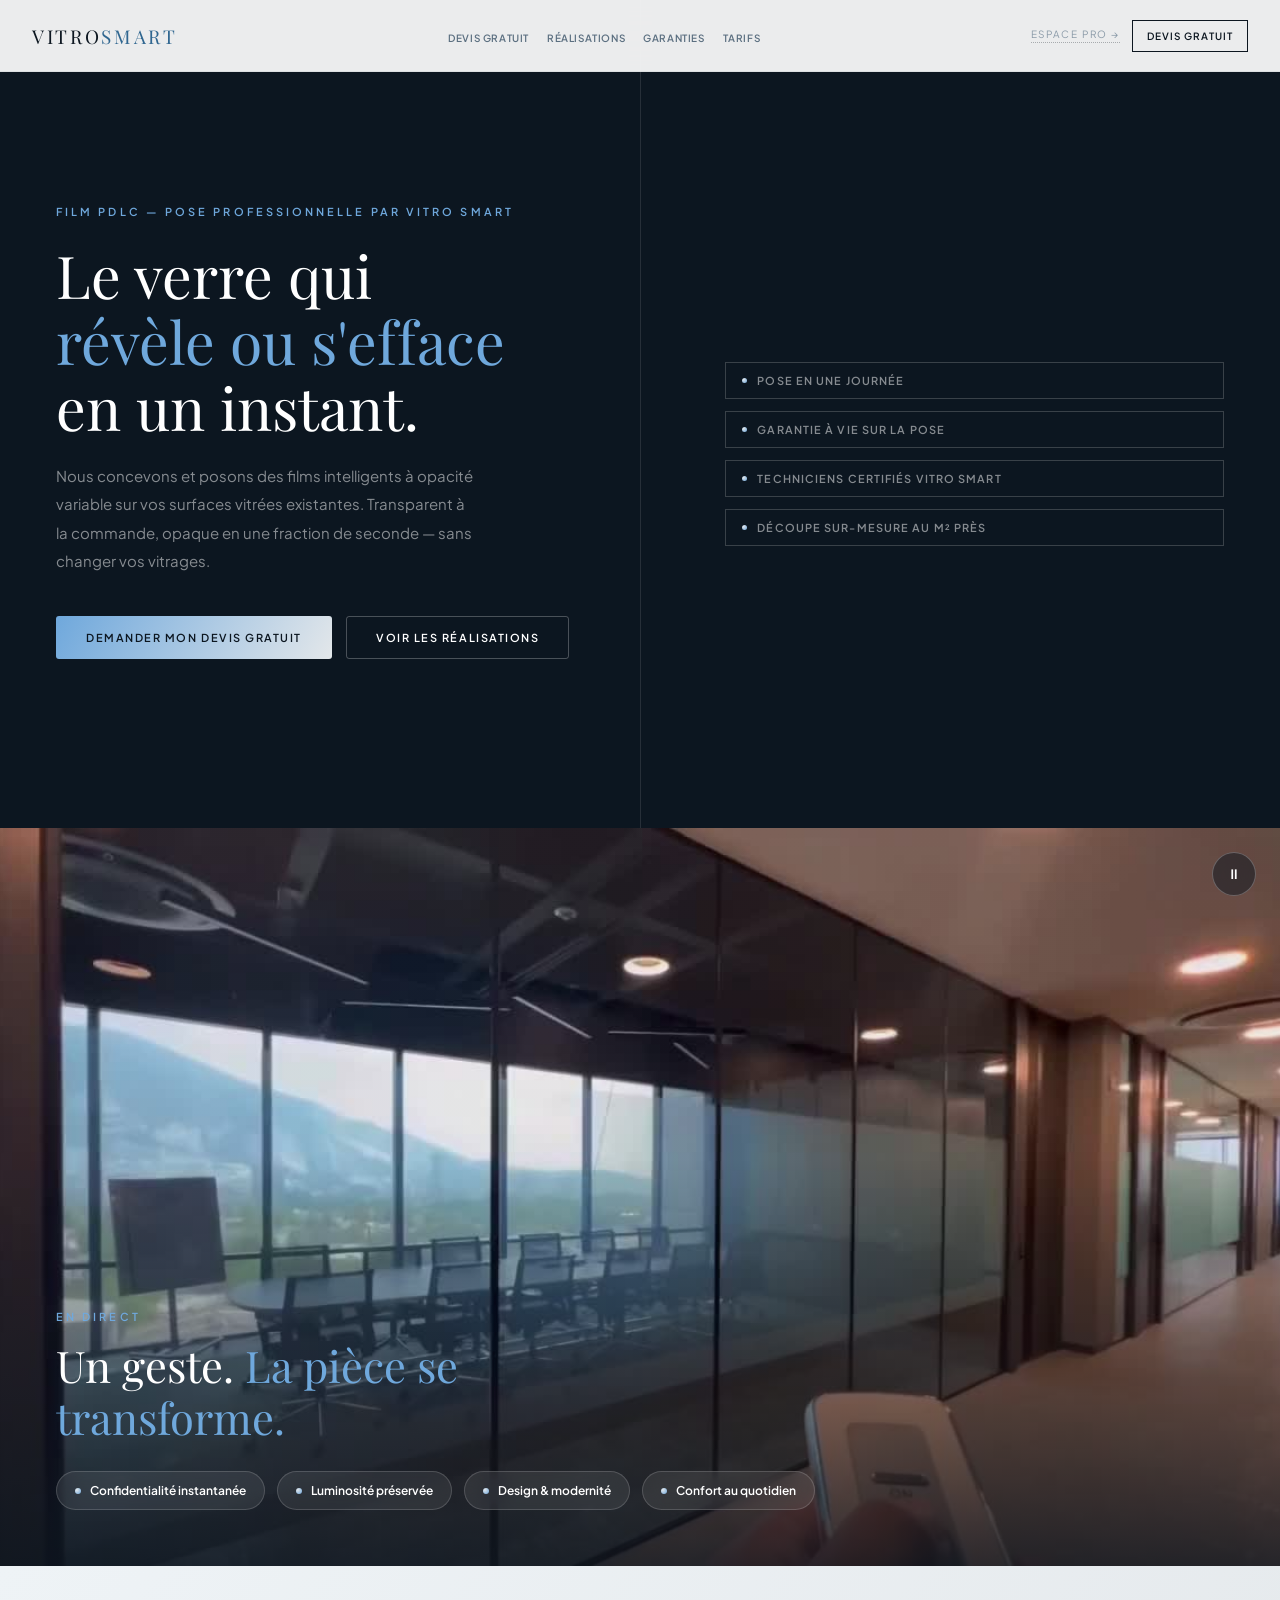
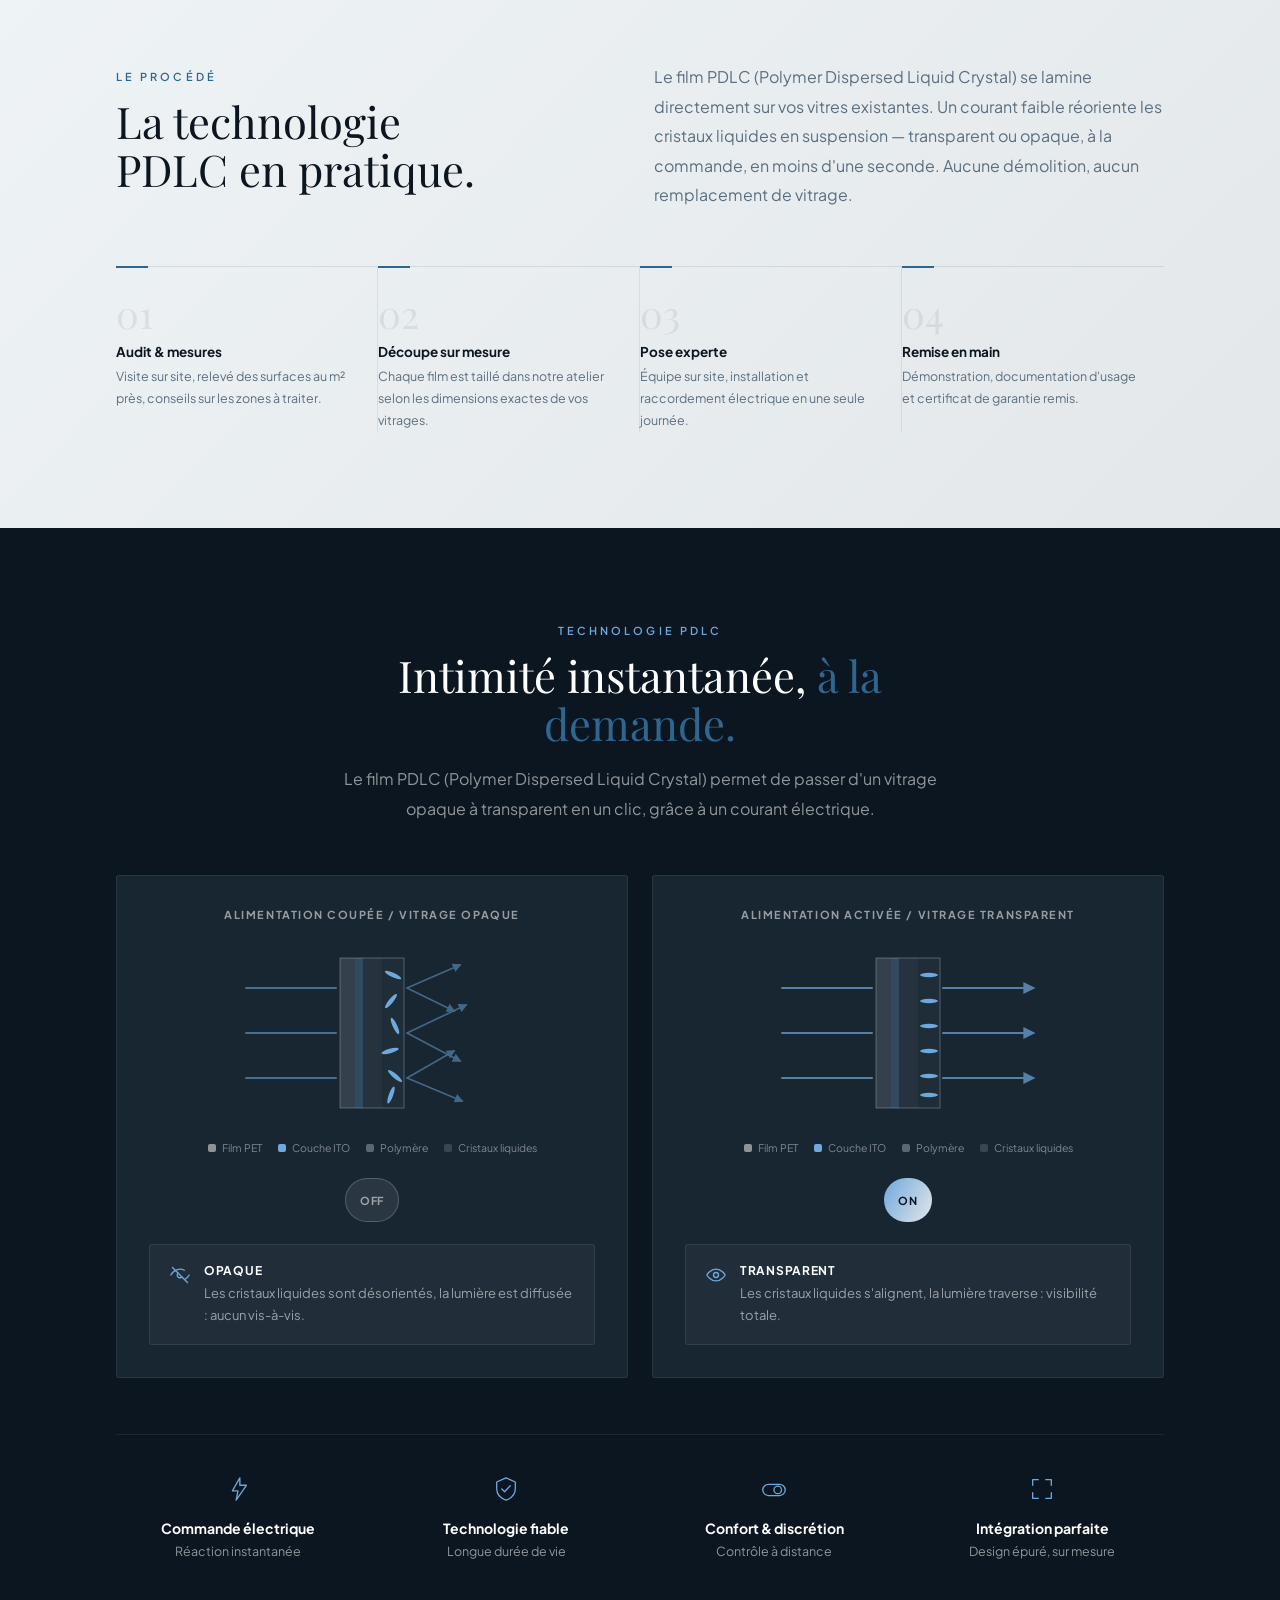
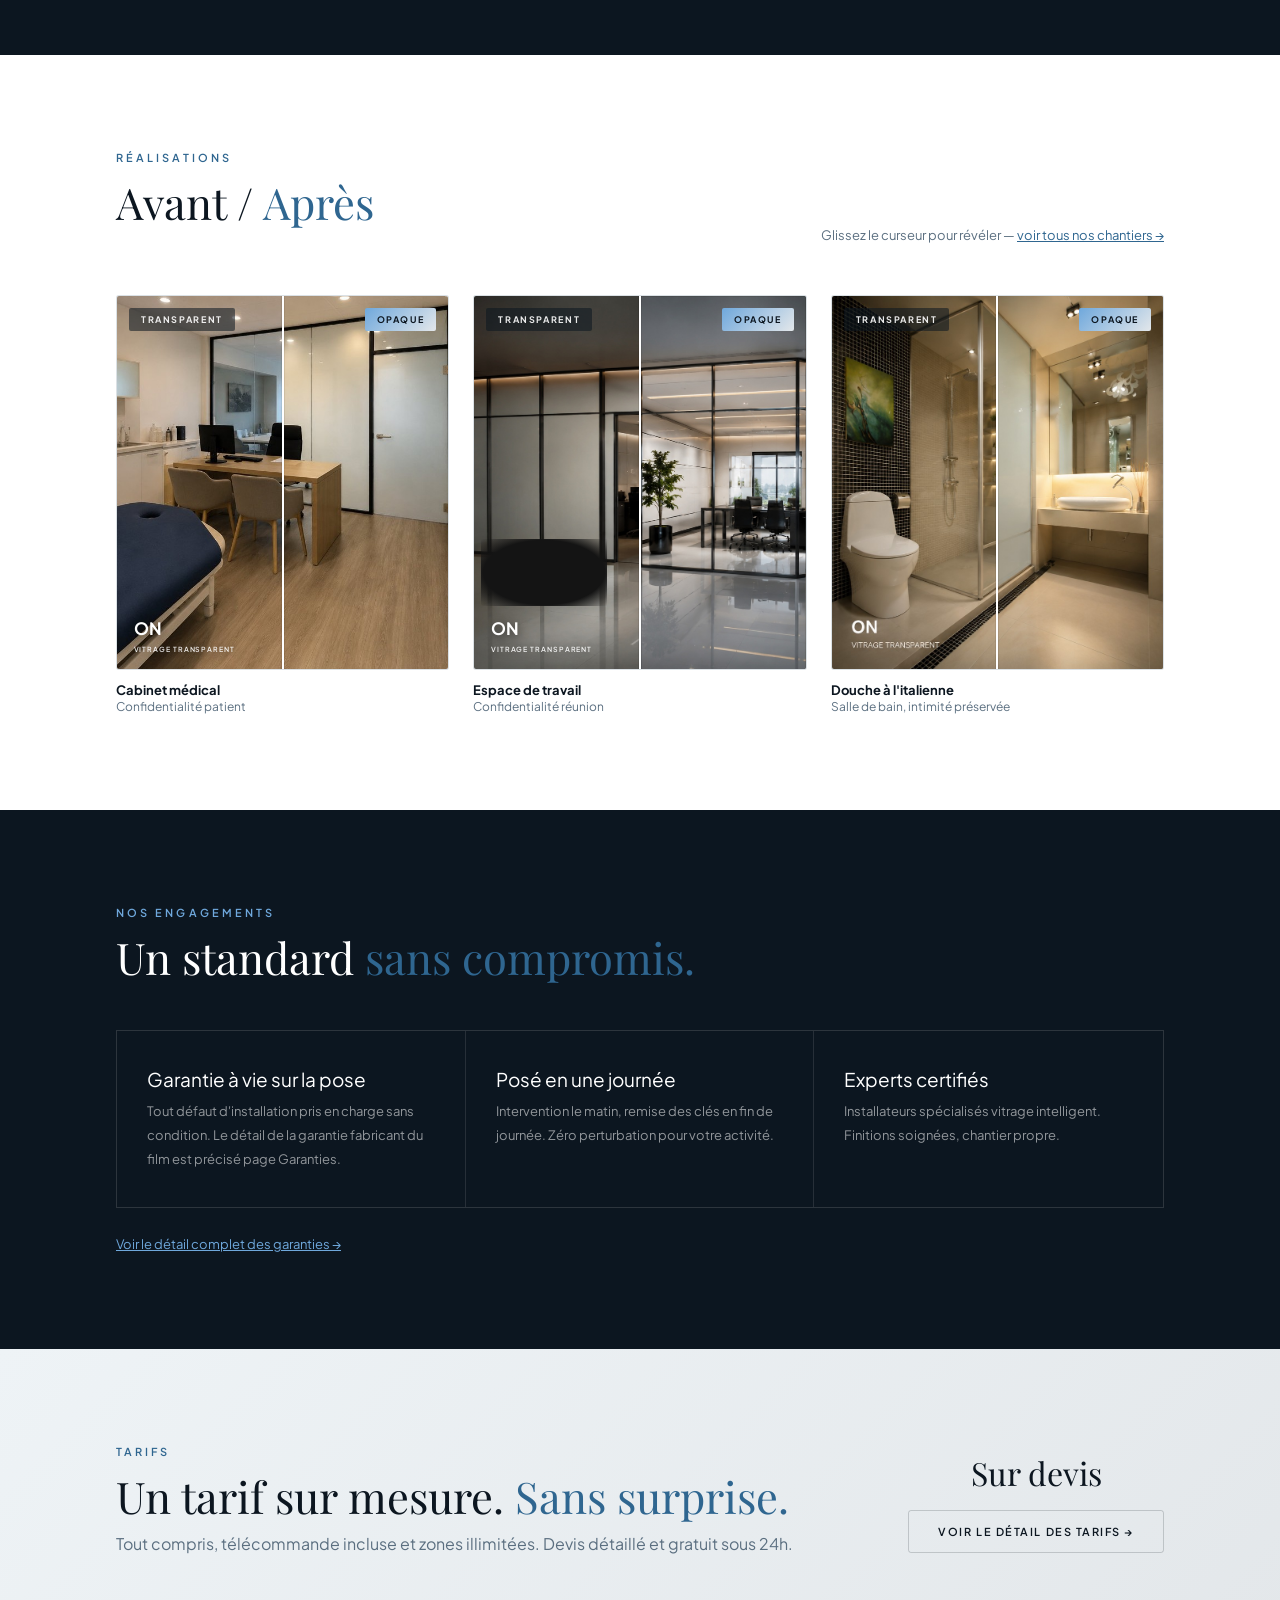
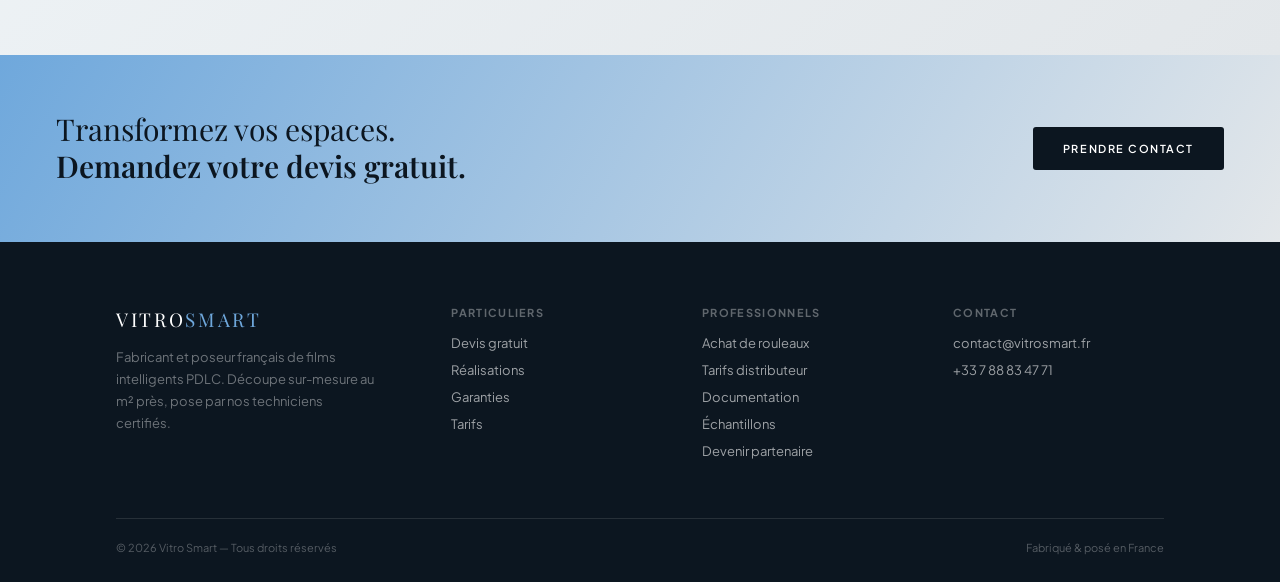
==== particulier/index.html @ 4d6cb4d5 "Masque le label incrusté en double sur Espace de travail (accueil) Restaure le label CSS calibré (.s" ====
<!DOCTYPE html>
<html lang="fr">
<head>
<meta charset="UTF-8">
<meta name="viewport" content="width=device-width, initial-scale=1.0">
<title>Film intelligent PDLC posé chez vous — Devis gratuit | Vitro Smart</title>
<meta name="description" content="Vitro Smart installe des films intelligents PDLC à opacité variable pour particuliers et entreprises. Pose en 1 jour par nos techniciens, garantie à vie. Devis gratuit sous 24h.">
<link rel="canonical" href="https://www.vitrosmart.fr/particulier/">
<link rel="icon" type="image/x-icon" href="/favicon.ico">
<link rel="icon" type="image/png" sizes="32x32" href="/favicon-32x32.png">
<link rel="icon" type="image/png" sizes="16x16" href="/favicon-16x16.png">
<link rel="apple-touch-icon" sizes="180x180" href="/apple-touch-icon.png">
<link rel="icon" type="image/png" sizes="192x192" href="/android-chrome-192x192.png">
<link rel="icon" type="image/png" sizes="512x512" href="/android-chrome-512x512.png">
<link href="https://fonts.googleapis.com/css2?family=Playfair+Display:wght@400;500;600;700&family=Plus+Jakarta+Sans:wght@400;500;600;700&display=swap" rel="stylesheet">
<link rel="stylesheet" href="/assets/css/style.css">
<style>
  .p-hero{min-height:92vh;background:var(--ink);display:grid;grid-template-columns:1.1fr 0.9fr;align-items:center;padding:140px 56px 60px;gap:60px;position:relative;overflow:hidden}
  .p-hero::after{content:'';position:absolute;top:0;bottom:0;left:50%;width:1px;background:rgba(192,192,192,0.15)}
  .p-hero-tag{font-size:11px;letter-spacing:.28em;text-transform:uppercase;color:var(--accent);margin-bottom:24px;display:block;font-weight:600}
  .p-hero h1{font-size:clamp(38px,4.6vw,64px);font-weight:400;line-height:1.12;color:#fff;margin-bottom:22px}
  .p-hero h1 i{font-style:normal;color:var(--accent)}
  .p-hero-p{font-size:15px;color:rgba(255,255,255,0.5);line-height:1.9;max-width:420px;margin-bottom:40px}
  .p-hero-btns{display:flex;gap:14px;align-items:center;flex-wrap:wrap;margin-bottom:44px}
  .p-badges{display:flex;flex-direction:column;gap:12px}
  .p-badge{display:flex;align-items:center;gap:10px;padding:11px 16px;border:1px solid rgba(192,192,192,0.25)}
  .p-badge-dot{width:5px;height:5px;border-radius:50%;background:radial-gradient(circle at 30% 30%,var(--silver-lt),var(--accent))}
  .p-badge span{font-size:11px;letter-spacing:.1em;text-transform:uppercase;color:rgba(255,255,255,0.5);font-weight:600}
  .rea-preview{display:grid;grid-template-columns:repeat(3,1fr);gap:24px}
  .rea-card-link{display:block;text-decoration:none;color:inherit;margin-top:12px;font-size:13px}
  .rea-card-link:hover .n{color:var(--accent2)}
  .rea-card .n{font-weight:700;margin-bottom:2px;transition:color .2s}
  .rea-card .s{color:var(--muted);font-size:12px}
  .g3{display:grid;grid-template-columns:repeat(3,1fr);border:1px solid rgba(192,192,192,0.18)}
  .gcell{padding:36px 30px;border-right:1px solid rgba(192,192,192,0.15)}
  .gcell:last-child{border-right:none}
  .gtit{font-size:19px;color:#fff;margin-bottom:8px}
  .gdesc{font-size:13px;color:rgba(255,255,255,0.4);line-height:1.85}
  .tarif-teaser{display:flex;align-items:center;justify-content:space-between;gap:40px;flex-wrap:wrap}
  .tarif-teaser .amt{font-family:'Playfair Display',Georgia,serif;font-size:44px;font-weight:400}
  .tarif-teaser .amt span{font-size:14px;font-family:'Plus Jakarta Sans',sans-serif;color:var(--muted);font-weight:500}

  .vi{position:relative;width:100%;overflow:hidden;background:var(--ink);line-height:0;padding:0}
  .vi video{display:block;width:100%;height:82vh;min-height:420px;max-height:760px;object-fit:cover}
  .vi-overlay{position:absolute;inset:0;background:linear-gradient(180deg,rgba(12,22,32,0.05) 0%,rgba(12,22,32,0.05) 45%,rgba(12,22,32,0.85) 100%);display:flex;flex-direction:column;justify-content:flex-end;padding:56px}
  .vi-tag{font-size:11px;letter-spacing:.28em;text-transform:uppercase;color:var(--accent);font-weight:600;margin-bottom:16px;line-height:normal}
  .vi-title{font-family:'Playfair Display',Georgia,serif;font-weight:400;font-size:clamp(26px,3.4vw,44px);color:#fff;max-width:640px;margin-bottom:28px;line-height:1.2}
  .vi-title i{font-style:normal;color:var(--accent)}
  .vi-benefits{display:flex;gap:12px;flex-wrap:wrap;line-height:normal}
  .vi-chip{display:flex;align-items:center;gap:9px;padding:11px 18px;background:rgba(255,255,255,0.08);backdrop-filter:blur(10px);border:1px solid rgba(255,255,255,0.16);border-radius:30px;font-size:12px;color:#fff;font-weight:600}
  .vi-chip-dot{width:6px;height:6px;border-radius:50%;background:radial-gradient(circle at 30% 30%,var(--silver-lt),var(--accent));flex-shrink:0}
  @media(max-width:900px){
    .p-hero{grid-template-columns:1fr;padding:110px 20px 52px;gap:36px}.p-hero::after{display:none}
    .rea-preview{grid-template-columns:1fr}
    .g3{grid-template-columns:1fr}
    .gcell{border-right:none;border-bottom:1px solid rgba(192,192,192,0.15)}.gcell:last-child{border-bottom:none}
    .vi video{height:64vh}
    .vi-overlay{padding:28px 20px}
    .vi-benefits{gap:8px}
    .vi-chip{padding:9px 14px;font-size:11px}
  }
</style>
</head>
<body>

<nav class="site-nav">
  <a class="logo" href="/">Vitro<em>Smart</em></a>
  <ul class="nav-links">
    <li><a href="/particulier/devis.html">Devis gratuit</a></li>
    <li><a href="/particulier/realisations.html">Réalisations</a></li>
    <li><a href="/particulier/garanties.html">Garanties</a></li>
    <li><a href="/particulier/tarifs.html">Tarifs</a></li>
  </ul>
  <div class="nav-switch">
    <a class="nav-universe-tag" href="/professionnel/">Espace pro →</a>
    <a class="nav-cta" href="/particulier/devis.html">Devis gratuit</a>
  </div>
</nav>

<section class="p-hero">
  <div>
    <span class="p-hero-tag">Film PDLC — Pose professionnelle par Vitro Smart</span>
    <h1>Le verre qui<br><i>révèle ou s'efface</i><br>en un instant.</h1>
    <p class="p-hero-p">Nous concevons et posons des films intelligents à opacité variable sur vos surfaces vitrées existantes. Transparent à la commande, opaque en une fraction de seconde — sans changer vos vitrages.</p>
    <div class="p-hero-btns">
      <a class="btn btn-primary" href="/particulier/devis.html">Demander mon devis gratuit</a>
      <a class="btn btn-ghost on-dark" href="/particulier/realisations.html">Voir les réalisations</a>
    </div>
  </div>
  <div class="p-badges">
    <div class="p-badge"><div class="p-badge-dot"></div><span>Pose en une journée</span></div>
    <div class="p-badge"><div class="p-badge-dot"></div><span>Garantie à vie sur la pose</span></div>
    <div class="p-badge"><div class="p-badge-dot"></div><span>Techniciens certifiés Vitro Smart</span></div>
    <div class="p-badge"><div class="p-badge-dot"></div><span>Découpe sur-mesure au m² près</span></div>
  </div>
</section>

<section class="vi">
  <video id="vi-video" src="/assets/video/demo-bureau-vitre-hero.mp4" poster="/assets/video/poster-bureau-vitre-hero.jpg" autoplay muted loop playsinline preload="metadata"></video>
  <button class="vi-toggle" id="vi-toggle" type="button" aria-label="Mettre en pause la vidéo">⏸</button>
  <div class="vi-overlay">
    <span class="vi-tag">En direct</span>
    <h2 class="vi-title">Un geste. <i>La pièce se transforme.</i></h2>
    <div class="vi-benefits">
      <span class="vi-chip"><span class="vi-chip-dot"></span>Confidentialité instantanée</span>
      <span class="vi-chip"><span class="vi-chip-dot"></span>Luminosité préservée</span>
      <span class="vi-chip"><span class="vi-chip-dot"></span>Design &amp; modernité</span>
      <span class="vi-chip"><span class="vi-chip-dot"></span>Confort au quotidien</span>
    </div>
  </div>
</section>

<section class="bg-bone">
  <div class="wrap">
    <div class="grid grid-2" style="align-items:end;margin-bottom:56px">
      <div><p class="eyebrow">Le procédé</p><h2 class="sec-title">La technologie<br>PDLC en pratique.</h2></div>
      <p class="lede">Le film PDLC (Polymer Dispersed Liquid Crystal) se lamine directement sur vos vitres existantes. Un courant faible réoriente les cristaux liquides en suspension — transparent ou opaque, à la commande, en moins d'une seconde. Aucune démolition, aucun remplacement de vitrage.</p>
    </div>
    <div class="steps">
      <div class="step"><div class="step-n">01</div><div class="step-t">Audit &amp; mesures</div><p class="step-d">Visite sur site, relevé des surfaces au m² près, conseils sur les zones à traiter.</p></div>
      <div class="step"><div class="step-n">02</div><div class="step-t">Découpe sur mesure</div><p class="step-d">Chaque film est taillé dans notre atelier selon les dimensions exactes de vos vitrages.</p></div>
      <div class="step"><div class="step-n">03</div><div class="step-t">Pose experte</div><p class="step-d">Équipe sur site, installation et raccordement électrique en une seule journée.</p></div>
      <div class="step"><div class="step-n">04</div><div class="step-t">Remise en main</div><p class="step-d">Démonstration, documentation d'usage et certificat de garantie remis.</p></div>
    </div>
  </div>
</section>

<section class="bg-ink">
  <div class="wrap">
    <div class="pdlc-head">
      <p class="eyebrow on-dark">Technologie PDLC</p>
      <h2 class="sec-title">Intimité instantanée, <i>à la demande.</i></h2>
      <p class="lede">Le film PDLC (Polymer Dispersed Liquid Crystal) permet de passer d'un vitrage opaque à transparent en un clic, grâce à un courant électrique.</p>
    </div>

    <div class="pdlc-cols">
      <div class="pdlc-col">
        <p class="pdlc-col-t">Alimentation coupée / vitrage opaque</p>
        <svg class="pdlc-diagram" viewBox="0 0 280 180" role="img" aria-label="Coupe du film PDLC hors tension : cristaux liquides désorientés, lumière diffusée">
          <defs>
            <marker id="pdlcArrowOff" viewBox="0 0 10 10" refX="8" refY="5" markerWidth="6" markerHeight="6" orient="auto-start-reverse">
              <path d="M0,0 L10,5 L0,10 Z" fill="var(--accent)"/>
            </marker>
          </defs>
          <g stroke="var(--accent)" stroke-width="2" opacity="0.55" stroke-linecap="round">
            <line x1="14" y1="45" x2="104" y2="45"/>
            <line x1="14" y1="90" x2="104" y2="90"/>
            <line x1="14" y1="135" x2="104" y2="135"/>
          </g>
          <g>
            <rect x="108" y="15" width="15" height="150" fill="rgba(255,255,255,0.12)"/>
            <rect x="123" y="15" width="8" height="150" fill="var(--accent)" opacity="0.28"/>
            <rect x="131" y="15" width="19" height="150" fill="rgba(255,255,255,0.06)"/>
            <rect x="150" y="15" width="22" height="150" fill="rgba(255,255,255,0.03)"/>
            <rect x="108" y="15" width="64" height="150" fill="none" stroke="rgba(255,255,255,0.25)" stroke-width="1"/>
          </g>
          <g fill="var(--accent)">
            <ellipse cx="161" cy="32" rx="9" ry="2.2" transform="rotate(25 161 32)"/>
            <ellipse cx="159" cy="58" rx="9" ry="2.2" transform="rotate(-50 159 58)"/>
            <ellipse cx="163" cy="83" rx="9" ry="2.2" transform="rotate(65 163 83)"/>
            <ellipse cx="158" cy="108" rx="9" ry="2.2" transform="rotate(-15 158 108)"/>
            <ellipse cx="163" cy="133" rx="9" ry="2.2" transform="rotate(40 163 133)"/>
            <ellipse cx="159" cy="152" rx="9" ry="2.2" transform="rotate(-70 159 152)"/>
          </g>
          <g stroke="var(--accent)" stroke-width="1.5" opacity="0.5" stroke-linecap="round">
            <line x1="175" y1="45" x2="228" y2="22" marker-end="url(#pdlcArrowOff)"/>
            <line x1="175" y1="45" x2="222" y2="68" marker-end="url(#pdlcArrowOff)"/>
            <line x1="175" y1="90" x2="234" y2="62" marker-end="url(#pdlcArrowOff)"/>
            <line x1="175" y1="90" x2="228" y2="118" marker-end="url(#pdlcArrowOff)"/>
            <line x1="175" y1="135" x2="222" y2="108" marker-end="url(#pdlcArrowOff)"/>
            <line x1="175" y1="135" x2="230" y2="158" marker-end="url(#pdlcArrowOff)"/>
          </g>
        </svg>
        <div class="pdlc-legend">
          <span><i style="background:rgba(255,255,255,0.5)"></i>Film PET</span>
          <span><i style="background:var(--accent)"></i>Couche ITO</span>
          <span><i style="background:rgba(255,255,255,0.3)"></i>Polymère</span>
          <span><i style="background:rgba(255,255,255,0.15)"></i>Cristaux liquides</span>
        </div>
        <span class="pdlc-badge is-off">OFF</span>
        <div class="pdlc-info">
          <svg width="20" height="20" viewBox="0 0 24 24" fill="none" stroke="currentColor" stroke-width="1.6" stroke-linecap="round" stroke-linejoin="round"><path d="M1 12s4-7 11-7c2 0 3.7.5 5.2 1.3M23 12s-1.6 2.8-4.4 4.7M9.9 9.9a3 3 0 104.2 4.2"/><path d="M3 3l18 18"/></svg>
          <div>
            <div class="pdlc-info-t">Opaque</div>
            <p class="pdlc-info-d">Les cristaux liquides sont désorientés, la lumière est diffusée : aucun vis-à-vis.</p>
          </div>
        </div>
      </div>

      <div class="pdlc-col">
        <p class="pdlc-col-t">Alimentation activée / vitrage transparent</p>
        <svg class="pdlc-diagram" viewBox="0 0 280 180" role="img" aria-label="Coupe du film PDLC sous tension : cristaux liquides alignés, lumière transmise">
          <defs>
            <marker id="pdlcArrowOn" viewBox="0 0 10 10" refX="8" refY="5" markerWidth="6" markerHeight="6" orient="auto-start-reverse">
              <path d="M0,0 L10,5 L0,10 Z" fill="var(--accent)"/>
            </marker>
          </defs>
          <g stroke="var(--accent)" stroke-width="2" opacity="0.7" stroke-linecap="round">
            <line x1="14" y1="45" x2="104" y2="45"/>
            <line x1="14" y1="90" x2="104" y2="90"/>
            <line x1="14" y1="135" x2="104" y2="135"/>
          </g>
          <g>
            <rect x="108" y="15" width="15" height="150" fill="rgba(255,255,255,0.12)"/>
            <rect x="123" y="15" width="8" height="150" fill="var(--accent)" opacity="0.28"/>
            <rect x="131" y="15" width="19" height="150" fill="rgba(255,255,255,0.06)"/>
            <rect x="150" y="15" width="22" height="150" fill="rgba(255,255,255,0.03)"/>
            <rect x="108" y="15" width="64" height="150" fill="none" stroke="rgba(255,255,255,0.25)" stroke-width="1"/>
          </g>
          <g fill="var(--accent)">
            <ellipse cx="161" cy="32" rx="9" ry="2.2"/>
            <ellipse cx="161" cy="58" rx="9" ry="2.2"/>
            <ellipse cx="161" cy="83" rx="9" ry="2.2"/>
            <ellipse cx="161" cy="108" rx="9" ry="2.2"/>
            <ellipse cx="161" cy="133" rx="9" ry="2.2"/>
            <ellipse cx="161" cy="152" rx="9" ry="2.2"/>
          </g>
          <g stroke="var(--accent)" stroke-width="2" opacity="0.7" stroke-linecap="round">
            <line x1="175" y1="45" x2="265" y2="45" marker-end="url(#pdlcArrowOn)"/>
            <line x1="175" y1="90" x2="265" y2="90" marker-end="url(#pdlcArrowOn)"/>
            <line x1="175" y1="135" x2="265" y2="135" marker-end="url(#pdlcArrowOn)"/>
          </g>
        </svg>
        <div class="pdlc-legend">
          <span><i style="background:rgba(255,255,255,0.5)"></i>Film PET</span>
          <span><i style="background:var(--accent)"></i>Couche ITO</span>
          <span><i style="background:rgba(255,255,255,0.3)"></i>Polymère</span>
          <span><i style="background:rgba(255,255,255,0.15)"></i>Cristaux liquides</span>
        </div>
        <span class="pdlc-badge is-on">ON</span>
        <div class="pdlc-info">
          <svg width="20" height="20" viewBox="0 0 24 24" fill="none" stroke="currentColor" stroke-width="1.6" stroke-linecap="round" stroke-linejoin="round"><path d="M1 12s4-7 11-7 11 7 11 7-4 7-11 7-11-7-11-7z"/><circle cx="12" cy="12" r="3"/></svg>
          <div>
            <div class="pdlc-info-t">Transparent</div>
            <p class="pdlc-info-d">Les cristaux liquides s'alignent, la lumière traverse : visibilité totale.</p>
          </div>
        </div>
      </div>
    </div>

    <div class="pdlc-features">
      <div class="pdlc-feature">
        <svg width="28" height="28" viewBox="0 0 30 30" fill="none" stroke="currentColor" stroke-width="1.4" stroke-linecap="round" stroke-linejoin="round"><path d="M17 3 9 17h6l-2 10 11-16h-7z"/></svg>
        <div class="pdlc-feature-t">Commande électrique</div>
        <p class="pdlc-feature-d">Réaction instantanée</p>
      </div>
      <div class="pdlc-feature">
        <svg width="28" height="28" viewBox="0 0 30 30" fill="none" stroke="currentColor" stroke-width="1.4" stroke-linecap="round" stroke-linejoin="round"><path d="M15 3l10 4.5v7c0 7-4.5 10.5-10 12.5-5.5-2-10-5.5-10-12.5v-7z"/><path d="M10.5 15l3 3 6-6.5"/></svg>
        <div class="pdlc-feature-t">Technologie fiable</div>
        <p class="pdlc-feature-d">Longue durée de vie</p>
      </div>
      <div class="pdlc-feature">
        <svg width="28" height="28" viewBox="0 0 30 30" fill="none" stroke="currentColor" stroke-width="1.4" stroke-linecap="round" stroke-linejoin="round"><rect x="3" y="10" width="24" height="12" rx="6"/><circle cx="19" cy="16" r="4"/></svg>
        <div class="pdlc-feature-t">Confort &amp; discrétion</div>
        <p class="pdlc-feature-d">Contrôle à distance</p>
      </div>
      <div class="pdlc-feature">
        <svg width="28" height="28" viewBox="0 0 30 30" fill="none" stroke="currentColor" stroke-width="1.4" stroke-linecap="round" stroke-linejoin="round"><path d="M5 11V5h6"/><path d="M19 5h6v6"/><path d="M25 19v6h-6"/><path d="M11 25H5v-6"/></svg>
        <div class="pdlc-feature-t">Intégration parfaite</div>
        <p class="pdlc-feature-d">Design épuré, sur mesure</p>
      </div>
    </div>
  </div>
</section>

<section class="bg-white">
  <div class="wrap">
    <div class="grid grid-2" style="align-items:flex-end;margin-bottom:52px">
      <div><p class="eyebrow">Réalisations</p><h2 class="sec-title">Avant / <i>Après</i></h2></div>
      <p class="small-muted" style="text-align:right">Glissez le curseur pour révéler — <a href="/particulier/realisations.html" style="color:var(--accent2)">voir tous nos chantiers →</a></p>
    </div>
    <div class="rea-preview">
      <div class="rea-card">
        <div class="slider-wrap is-landscape">
          <div class="sl-before" style="background-image:url(/assets/img/cabinet-medical.jpg)">
            <div class="sl-state sl-state-l"><b>ON</b><span>Vitrage transparent</span></div>
          </div>
          <div class="sl-after" style="background-image:url(/assets/img/cabinet-medical.jpg)">
            <div class="sl-state sl-state-r"><b>OFF</b><span>Vitrage opaque</span></div>
          </div>
          <div class="sl-line"></div>
          <span class="sl-tag sl-l">Transparent</span><span class="sl-tag sl-r">Opaque</span>
        </div>
        <a href="/particulier/realisations.html" class="rea-card-link"><span class="n">Cabinet médical</span><br><span class="s">Confidentialité patient</span></a>
      </div>
      <div class="rea-card">
        <div class="slider-wrap is-landscape">
          <div class="sl-before" style="background-image:url(/assets/img/espace-travail.jpg)">
            <div class="sl-mask"></div>
            <div class="sl-state sl-state-l"><b>ON</b><span>Vitrage transparent</span></div>
          </div>
          <div class="sl-after" style="background-image:url(/assets/img/espace-travail.jpg)">
            <div class="sl-mask"></div>
            <div class="sl-state sl-state-r"><b>OFF</b><span>Vitrage opaque</span></div>
          </div>
          <div class="sl-line"></div>
          <span class="sl-tag sl-l">Transparent</span><span class="sl-tag sl-r">Opaque</span>
        </div>
        <a href="/particulier/realisations.html" class="rea-card-link"><span class="n">Espace de travail</span><br><span class="s">Confidentialité réunion</span></a>
      </div>
      <div class="rea-card">
        <div class="slider-wrap is-landscape">
          <div class="sl-before" style="background-image:url(/assets/img/salon-coiffure.jpg)"></div>
          <div class="sl-after" style="background-image:url(/assets/img/salon-coiffure.jpg)"></div>
          <div class="sl-line"></div>
          <span class="sl-tag sl-l">Transparent</span><span class="sl-tag sl-r">Opaque</span>
        </div>
        <a href="/particulier/realisations.html" class="rea-card-link"><span class="n">Douche à l'italienne</span><br><span class="s">Salle de bain, intimité préservée</span></a>
      </div>
    </div>
  </div>
</section>

<section class="bg-ink">
  <div class="wrap">
    <p class="eyebrow on-dark">Nos engagements</p>
    <h2 class="sec-title">Un standard <i>sans compromis.</i></h2>
    <div class="g3 mt-48">
      <div class="gcell"><div class="gtit">Garantie à vie sur la pose</div><p class="gdesc">Tout défaut d'installation pris en charge sans condition. Le détail de la garantie fabricant du film est précisé page Garanties.</p></div>
      <div class="gcell"><div class="gtit">Posé en une journée</div><p class="gdesc">Intervention le matin, remise des clés en fin de journée. Zéro perturbation pour votre activité.</p></div>
      <div class="gcell"><div class="gtit">Experts certifiés</div><p class="gdesc">Installateurs spécialisés vitrage intelligent. Finitions soignées, chantier propre.</p></div>
    </div>
    <p class="mt-24"><a href="/particulier/garanties.html" class="small-muted" style="color:var(--accent)">Voir le détail complet des garanties →</a></p>
  </div>
</section>

<section class="bg-bone">
  <div class="wrap">
    <div class="tarif-teaser">
      <div>
        <p class="eyebrow">Tarifs</p>
        <h2 class="sec-title" style="margin-bottom:8px">Un tarif sur mesure. <i>Sans surprise.</i></h2>
        <p class="lede">Tout compris, télécommande incluse et zones illimitées. Devis détaillé et gratuit sous 24h.</p>
      </div>
      <div class="center">
        <div class="amt" style="font-size:32px">Sur devis</div>
        <a class="btn btn-ghost mt-16" href="/particulier/tarifs.html">Voir le détail des tarifs →</a>
      </div>
    </div>
  </div>
</section>

<div class="cta-band">
  <div class="cta-t">Transformez vos espaces.<b>Demandez votre devis gratuit.</b></div>
  <a class="btn btn-dark" href="/particulier/devis.html">Prendre contact</a>
</div>

<footer>
  <div class="wrap">
    <div class="f-grid">
      <div>
        <a class="f-logo" href="/">Vitro<em>Smart</em></a>
        <p class="f-baseline">Fabricant et poseur français de films intelligents PDLC. Découpe sur-mesure au m² près, pose par nos techniciens certifiés.</p>
      </div>
      <div class="f-col">
        <p class="f-col-t">Particuliers</p>
        <a href="/particulier/devis.html">Devis gratuit</a>
        <a href="/particulier/realisations.html">Réalisations</a>
        <a href="/particulier/garanties.html">Garanties</a>
        <a href="/particulier/tarifs.html">Tarifs</a>
      </div>
      <div class="f-col">
        <p class="f-col-t">Professionnels</p>
        <a href="/professionnel/achat-rouleaux.html">Achat de rouleaux</a>
        <a href="/professionnel/tarifs-distributeur.html">Tarifs distributeur</a>
        <a href="/professionnel/documentation.html">Documentation</a>
        <a href="/professionnel/echantillons.html">Échantillons</a>
        <a href="/professionnel/devenir-partenaire.html">Devenir partenaire</a>
      </div>
      <div class="f-col">
        <p class="f-col-t">Contact</p>
        <a href="mailto:contact@vitrosmart.fr">contact@vitrosmart.fr</a>
        <a href="https://wa.me/33788834771" target="_blank" rel="noopener">+33 7 88 83 47 71</a>
      </div>
    </div>
    <div class="f-bottom">
      <p class="f-copy">© 2026 Vitro Smart — Tous droits réservés</p>
      <p class="f-copy">Fabriqué &amp; posé en France</p>
    </div>
  </div>
</footer>

<script src="/assets/js/main.js"></script>
</body>
</html>
---- assets/css/style.css ----
/* ===========================================================
   VitroSmart — Design system partagé
   Palette : bleu givré & argenté premium
   Typo : Playfair Display (display) + Plus Jakarta Sans (UI/texte)
   =========================================================== */

*,*::before,*::after{box-sizing:border-box;margin:0;padding:0}

:root{
  /* Neutres */
  --ink:#0c1620;
  --ink-soft:#182632;
  --muted:#5b6f80;
  --muted-lt:#8a9aa8;
  --bone:#eef3f6;
  --paper:#ffffff;

  /* Bleu givré (univers Particulier) */
  --accent:#6fa8dc;
  --accent2:#2f6690;
  --accent-pale:#d7e8f5;

  /* Argenté (univers Professionnel + accents transverses) */
  --silver:#b9c1c7;
  --silver-lt:#e3e7ea;
  --silver-dp:#7c8890;

  /* Statuts */
  --ok-bg:#eef8f1;
  --ok-tx:#1f6d3f;

  --radius:3px;
  --shadow-lg:0 24px 70px -32px rgba(12,22,32,0.28);
  --shadow-sm:0 10px 30px -18px rgba(12,22,32,0.25);
}

html{scroll-behavior:smooth}
body{
  font-family:'Plus Jakarta Sans',sans-serif;
  color:var(--ink);
  background:var(--paper);
  overflow-x:hidden;
  -webkit-font-smoothing:antialiased;
  font-weight:400;
}
img{max-width:100%;display:block}
a{color:inherit}
.wrap{max-width:1160px;margin:0 auto;padding:0 56px}
.wrap-nrw{max-width:820px;margin:0 auto;padding:0 56px}

/* ---------- Typography helpers ---------- */
.display{font-family:'Playfair Display',Georgia,serif;font-weight:400;font-variant-ligatures:none}
h1,h2,h3,.h1,.h2,.h3{font-family:'Playfair Display',Georgia,serif;font-weight:400;line-height:1.12;font-variant-ligatures:none}
.logo,.f-logo,.amt,.price-amount,.warr-num,.step-n,.price-name{font-variant-ligatures:none}
h1 i,h2 i,h3 i,.h1 i,.h2 i,.h3 i{font-style:normal;color:var(--accent2)}
.eyebrow{font-size:11px;letter-spacing:.28em;text-transform:uppercase;color:var(--accent2);font-weight:600;margin-bottom:14px;display:block}
.eyebrow.on-dark{color:var(--accent)}
.lede{font-size:16px;line-height:1.85;color:var(--muted);font-weight:400}
.small-muted{font-size:13px;color:var(--muted)}

/* ---------- Buttons ---------- */
.btn{display:inline-flex;align-items:center;justify-content:center;gap:10px;font-size:11px;letter-spacing:.14em;text-transform:uppercase;font-weight:600;padding:15px 30px;text-decoration:none;border:none;cursor:pointer;border-radius:var(--radius);transition:transform .15s ease,box-shadow .2s ease,background .2s ease,color .2s ease}
.btn:active{transform:translateY(1px)}
.btn-primary{background:linear-gradient(120deg,var(--accent) 0%,var(--silver-lt) 100%);color:var(--ink)}
.btn-primary:hover{background:var(--accent2);color:#fff}
.btn-dark{background:var(--ink);color:#fff}
.btn-dark:hover{background:var(--ink-soft)}
.btn-silver{background:linear-gradient(120deg,var(--silver) 0%,var(--silver-lt) 100%);color:var(--ink)}
.btn-silver:hover{background:var(--silver-dp);color:#fff}
.btn-ghost{background:transparent;color:inherit;border:1px solid rgba(12,22,32,0.18);padding:14px 29px}
.btn-ghost:hover{border-color:var(--ink);background:rgba(12,22,32,0.03)}
.btn-ghost.on-dark{border-color:rgba(255,255,255,0.25);color:#fff}
.btn-ghost.on-dark:hover{border-color:#fff;background:rgba(255,255,255,0.06)}
.btn-block{width:100%}
.btn-lg{padding:18px 36px;font-size:12px}

/* ---------- Nav (shared) ---------- */
.site-nav{position:fixed;top:0;left:0;right:0;z-index:100;display:flex;align-items:center;justify-content:space-between;padding:0 56px;height:72px;background:rgba(255,255,255,0.92);backdrop-filter:blur(18px);border-bottom:1px solid rgba(12,22,32,0.06)}
.site-nav.dark{background:rgba(12,22,32,0.92);border-bottom:1px solid rgba(255,255,255,0.08)}
.logo{font-family:'Playfair Display',Georgia,serif;font-size:19px;font-weight:400;letter-spacing:.14em;text-transform:uppercase;text-decoration:none;color:var(--ink)}
.logo em{font-style:normal;color:var(--accent2)}
.site-nav.dark .logo{color:#fff}
.site-nav.dark .logo em{color:var(--accent)}
.nav-links{list-style:none;display:flex;gap:30px;flex-wrap:nowrap;overflow-x:auto;scrollbar-width:none;-ms-overflow-style:none}
.nav-links::-webkit-scrollbar{display:none}
.nav-links a{font-size:11px;letter-spacing:.1em;text-transform:uppercase;color:var(--muted);text-decoration:none;transition:color .2s;font-weight:600;white-space:nowrap}
.nav-links a:hover,.nav-links a.is-active{color:var(--ink)}
.site-nav.dark .nav-links a{color:rgba(255,255,255,0.55)}
.site-nav.dark .nav-links a:hover,.site-nav.dark .nav-links a.is-active{color:#fff}
.nav-switch{display:flex;align-items:center;gap:20px;flex-shrink:0}
.nav-universe-tag{font-size:10px;letter-spacing:.16em;text-transform:uppercase;color:var(--muted-lt);text-decoration:none;border-bottom:1px dotted rgba(12,22,32,0.3);padding-bottom:2px}
.site-nav.dark .nav-universe-tag{color:rgba(255,255,255,0.4);border-color:rgba(255,255,255,0.3)}
.nav-cta{border:1px solid currentColor;padding:9px 20px;font-size:10px;letter-spacing:.1em;text-transform:uppercase;text-decoration:none;font-weight:600}
.nav-cta:hover{background:var(--ink);color:#fff!important;border-color:var(--ink)}
.site-nav.dark .nav-cta:hover{background:var(--accent);color:var(--ink)!important;border-color:var(--accent)}
.nav-burger{display:none}

/* ---------- Breadcrumb ---------- */
.crumb{padding:110px 56px 0;font-size:11px;letter-spacing:.06em;color:var(--muted-lt);max-width:1160px;margin:0 auto}
.crumb a{text-decoration:none;color:var(--muted-lt)}
.crumb a:hover{color:var(--ink)}

/* ---------- Section shells ---------- */
section{padding:96px 56px}
.section-tight{padding:64px 56px}
.bg-bone{background:linear-gradient(135deg,var(--bone) 0%,var(--silver-lt) 100%)}
.bg-white{background:#fff}
.bg-ink{background:var(--ink)}
.bg-ink .display,.bg-ink h2,.bg-ink h3{color:#fff}
.bg-ink p{color:rgba(255,255,255,0.55)}
.sec-head{max-width:640px;margin-bottom:56px}
.sec-head.center{margin-left:auto;margin-right:auto;text-align:center}
.sec-title{font-size:clamp(28px,3.4vw,44px);margin-bottom:16px}

/* ---------- Grids & cards ---------- */
.grid{display:grid;gap:28px}
.grid-2{grid-template-columns:1fr 1fr}
.grid-3{grid-template-columns:repeat(3,1fr)}
.grid-4{grid-template-columns:repeat(4,1fr)}
.card{background:#fff;border:1px solid rgba(12,22,32,0.07);border-radius:var(--radius);padding:32px}
.card-dark{background:var(--ink-soft);border:1px solid rgba(255,255,255,0.08);color:#fff}
.card-top-bar{position:relative;overflow:hidden}
.card-top-bar::before{content:'';position:absolute;top:0;left:0;right:0;height:3px;background:linear-gradient(90deg,var(--accent) 0%,var(--silver-lt) 55%,var(--accent2) 100%)}

/* ---------- Spec tables (technical properties) ---------- */
.spec-table{width:100%;border-collapse:collapse;font-size:14px}
.spec-table tr{border-bottom:1px solid rgba(12,22,32,0.08)}
.spec-table tr:last-child{border-bottom:none}
.spec-table th,.spec-table td{text-align:left;padding:16px 10px;font-weight:400}
.spec-table th{color:var(--muted);font-weight:600;width:45%;font-size:13px}
.spec-table td{font-weight:500}
.tbd{display:inline-block;font-size:10px;letter-spacing:.08em;text-transform:uppercase;background:var(--accent-pale)!important;color:var(--accent2)!important;padding:2px 8px;border-radius:2px;margin-left:8px;font-weight:700}

/* ---------- Pricing ---------- */
.price-grid{display:grid;grid-template-columns:repeat(3,1fr);gap:24px}
.price-card{background:#fff;border:1px solid rgba(12,22,32,0.08);border-radius:var(--radius);padding:36px 28px;position:relative}
.price-card.featured{border-color:var(--accent2);box-shadow:var(--shadow-sm)}
.price-tag{position:absolute;top:-12px;left:28px;background:var(--ink);color:#fff;font-size:10px;letter-spacing:.1em;text-transform:uppercase;padding:5px 12px;border-radius:2px;font-weight:600}
.price-name{font-size:12px;letter-spacing:.14em;text-transform:uppercase;color:var(--muted);font-weight:700;margin-bottom:10px}
.price-amount{font-family:'Playfair Display',Georgia,serif;font-size:38px;font-weight:400;margin-bottom:6px}
.price-amount span{font-size:14px;font-family:'Plus Jakarta Sans',sans-serif;color:var(--muted);font-weight:500}
.price-sub{font-size:12px;color:var(--muted-lt);margin-bottom:24px}
.price-list{list-style:none;display:flex;flex-direction:column;gap:11px;margin-bottom:28px}
.price-list li{font-size:13.5px;color:var(--ink);padding-left:20px;position:relative}
.price-list li::before{content:'✓';position:absolute;left:0;color:var(--accent2);font-weight:700}

/* ---------- Steps ---------- */
.steps{display:grid;grid-template-columns:repeat(4,1fr);border-top:1px solid rgba(12,22,32,0.1)}
.step{padding:28px 20px 0 0;border-right:1px solid rgba(12,22,32,0.08);position:relative}
.step:last-child{border-right:none}
.step::before{content:'';position:absolute;top:-1px;left:0;width:32px;height:2px;background:var(--accent2)}
.step-n{font-family:'Playfair Display',Georgia,serif;font-size:38px;font-weight:400;color:rgba(12,22,32,0.08);line-height:1;margin-bottom:10px}
.step-t{font-size:13.5px;font-weight:700;margin-bottom:6px}
.step-d{font-size:12.5px;color:var(--muted);line-height:1.75}

/* ---------- Before / after comparator ----------
   Source images are side-by-side collages (left half = transparent,
   right half = opaque). Each layer is stretched 200% and cropped to
   its own half via background-position, so both layers show a full,
   undistorted, aligned frame — the clip-path then reveals one over
   the other at the drag position, instead of clipping one single
   flattened image (which never actually revealed anything). */
.slider-wrap{position:relative;width:100%;aspect-ratio:3/4;border:1px solid rgba(12,22,32,0.08);border-radius:var(--radius);overflow:hidden;cursor:ew-resize;touch-action:pan-y;background:var(--bone)}
.slider-wrap.is-landscape{aspect-ratio:836/941}
.slider-wrap .sl-before,.slider-wrap .sl-after{position:absolute;inset:0;background-repeat:no-repeat;background-size:200% 100%}
.slider-wrap .sl-before{background-position:left top}
.slider-wrap .sl-after{background-position:right top;clip-path:inset(0 0 0 50%);transition:clip-path .25s ease}
.slider-wrap.is-dragging .sl-after{transition:none}
.sl-line{position:absolute;top:0;bottom:0;left:50%;width:2px;background:#fff;z-index:5;pointer-events:none;transform:translateX(-50%);box-shadow:0 0 0 1px rgba(0,0,0,0.08);transition:left .25s ease}
.slider-wrap.is-dragging .sl-line{transition:none}
.sl-tag{position:absolute;top:12px;font-size:9px;letter-spacing:.18em;text-transform:uppercase;font-weight:700;padding:6px 12px;z-index:4;pointer-events:none;border-radius:2px}
.sl-tag.sl-l{left:12px;background:rgba(12,22,32,0.55);color:rgba(255,255,255,0.9)}
.sl-tag.sl-r{right:12px;background:linear-gradient(135deg,var(--accent),var(--silver-lt));color:var(--ink)}
.sl-state{position:absolute;bottom:15px;color:#fff;pointer-events:none;text-shadow:0 2px 10px rgba(0,0,0,0.5)}
.sl-state b{display:block;font-family:'Plus Jakarta Sans',sans-serif;font-weight:700;line-height:1;letter-spacing:.01em;font-size:17px;margin-bottom:8px}
.sl-state span{display:block;text-transform:uppercase;font-weight:600;opacity:.9;letter-spacing:.13em;font-size:7px}
.sl-state-l{left:5%}
.sl-state-r{left:5%}
.sl-mask{position:absolute;left:2%;bottom:17%;width:38%;height:18%;background:radial-gradient(ellipse at center,#141414 0%,#141414 68%,rgba(20,20,20,0) 100%);pointer-events:none}

/* ---------- Forms ---------- */
.site-form{position:relative;text-align:left;background:#fff;border:1px solid rgba(12,22,32,0.08);border-radius:var(--radius);padding:44px 40px 40px;box-shadow:var(--shadow-lg);overflow:hidden}
.site-form::before{content:'';position:absolute;top:0;left:0;right:0;height:4px;background:linear-gradient(90deg,var(--accent) 0%,var(--silver-lt) 55%,var(--accent2) 100%)}
.f-row{display:grid;grid-template-columns:1fr 1fr;gap:20px;margin-bottom:20px}
.f-field{display:flex;flex-direction:column;gap:8px}
.f-field.full{grid-column:1/-1}
.f-field label{font-size:11px;letter-spacing:.08em;text-transform:uppercase;color:var(--muted);font-weight:600}
.f-field input,.f-field select,.f-field textarea{font-family:'Plus Jakarta Sans',sans-serif;font-size:14px;padding:12px 14px;border:1px solid rgba(12,22,32,0.15);background:var(--bone);color:var(--ink);border-radius:2px;transition:border-color .2s,background .2s}
.f-field input:focus,.f-field select:focus,.f-field textarea:focus{outline:none;border-color:var(--accent2);background:#fff}
.f-field textarea{resize:vertical;min-height:110px;font-family:inherit}
.f-hint{font-size:12px;color:var(--muted-lt);margin-top:-8px}
.form-success{margin-top:20px;padding:18px 20px;border:1px solid rgba(63,168,120,0.3);background:var(--ok-bg);color:var(--ok-tx);font-size:14px;text-align:left;border-radius:2px}

/* ---------- CTA band ---------- */
.cta-band{background:linear-gradient(120deg,var(--accent) 0%,var(--silver-lt) 100%);padding:56px;display:flex;align-items:center;justify-content:space-between;gap:32px;flex-wrap:wrap}
.cta-band.dark{background:linear-gradient(120deg,var(--ink) 0%,var(--ink-soft) 100%)}
.cta-band.dark .cta-t{color:#fff}
.cta-t{font-family:'Playfair Display',Georgia,serif;font-size:30px;font-weight:400;color:var(--ink);line-height:1.25}
.cta-t b{display:block;font-weight:600}

/* ---------- FAQ ---------- */
.faq details{border-bottom:1px solid rgba(12,22,32,0.1);padding:22px 0}
.faq summary{cursor:pointer;list-style:none;font-weight:600;font-size:15px;display:flex;justify-content:space-between;align-items:center}
.faq summary::-webkit-details-marker{display:none}
.faq summary::after{content:'+';font-size:20px;color:var(--accent2);font-weight:400}
.faq details[open] summary::after{content:'–'}
.faq p{margin-top:14px;font-size:14px;color:var(--muted);line-height:1.8;max-width:640px}

/* ---------- Badges / tags ---------- */
.tag-row{display:flex;flex-wrap:wrap;gap:10px}
.tag{font-size:11px;letter-spacing:.06em;text-transform:uppercase;font-weight:600;padding:7px 14px;border:1px solid rgba(12,22,32,0.14);border-radius:20px;color:var(--muted)}

/* ---------- Video toggle button (reused across immersive video blocks) ---------- */
.vi-toggle{position:absolute;top:24px;right:24px;width:44px;height:44px;border-radius:50%;background:rgba(12,22,32,0.5);backdrop-filter:blur(8px);border:1px solid rgba(255,255,255,0.25);color:#fff;display:flex;align-items:center;justify-content:center;cursor:pointer;font-size:14px;z-index:2}

/* ---------- PDLC technology explainer (reused on /particulier/ & /professionnel/) ---------- */
.pdlc-head{max-width:640px;margin:0 auto 52px;text-align:center}
.pdlc-cols{display:grid;grid-template-columns:1fr 1fr;gap:24px;margin-bottom:56px}
.pdlc-col{background:var(--ink-soft);border:1px solid rgba(255,255,255,0.08);border-radius:var(--radius);padding:32px;text-align:center}
.pdlc-col-t{font-size:11px;letter-spacing:.14em;text-transform:uppercase;font-weight:700;color:rgba(255,255,255,0.45);margin-bottom:22px}
.pdlc-diagram{width:100%;max-width:280px;height:auto;margin:0 auto 18px;display:block}
.pdlc-badge{display:inline-flex;align-items:center;justify-content:center;min-width:44px;height:44px;padding:0 14px;border-radius:22px;font-size:11px;font-weight:700;letter-spacing:.08em;margin-bottom:22px}
.pdlc-badge.is-off{background:rgba(255,255,255,0.08);color:rgba(255,255,255,0.55);border:1px solid rgba(255,255,255,0.2)}
.pdlc-badge.is-on{background:linear-gradient(120deg,var(--accent),var(--silver-lt));color:var(--ink)}
.pdlc-legend{display:flex;flex-wrap:wrap;justify-content:center;gap:8px 16px;margin-bottom:24px}
.pdlc-legend span{display:flex;align-items:center;gap:6px;font-size:10.5px;color:rgba(255,255,255,0.45)}
.pdlc-legend i{width:8px;height:8px;border-radius:2px;display:inline-block;flex-shrink:0}
.pdlc-info{display:flex;align-items:flex-start;gap:14px;background:rgba(255,255,255,0.04);border:1px solid rgba(255,255,255,0.08);border-radius:var(--radius);padding:18px 20px;text-align:left}
.pdlc-info svg{flex-shrink:0;margin-top:2px;color:var(--accent)}
.pdlc-info-t{font-size:12px;font-weight:700;letter-spacing:.06em;text-transform:uppercase;color:#fff;margin-bottom:4px}
.pdlc-info-d{font-size:13px;color:rgba(255,255,255,0.5);line-height:1.7}
.pdlc-features{display:grid;grid-template-columns:repeat(4,1fr);gap:24px;border-top:1px solid rgba(255,255,255,0.08);padding-top:40px}
.pdlc-feature{text-align:center}
.pdlc-feature svg{margin:0 auto 16px;display:block;color:var(--accent)}
.pdlc-feature-t{font-size:14px;font-weight:700;color:#fff;margin-bottom:6px}
.pdlc-feature-d{font-size:12.5px;color:rgba(255,255,255,0.45)}
@media(max-width:860px){
  .pdlc-cols{grid-template-columns:1fr}
  .pdlc-features{grid-template-columns:1fr 1fr;row-gap:32px}
}

/* ---------- Footer ---------- */
footer{background:var(--ink);padding:64px 56px 28px}
.f-grid{display:grid;grid-template-columns:1.4fr 1fr 1fr 1fr;gap:40px;margin-bottom:48px}
.f-logo{font-family:'Playfair Display',Georgia,serif;font-size:19px;font-weight:400;letter-spacing:.14em;text-transform:uppercase;color:#fff;text-decoration:none}
.f-logo em{font-style:normal;color:var(--accent)}
.f-baseline{font-size:13px;color:rgba(255,255,255,0.4);margin-top:14px;line-height:1.7;max-width:260px}
.f-col-t{font-size:11px;letter-spacing:.12em;text-transform:uppercase;color:rgba(255,255,255,0.35);font-weight:700;margin-bottom:16px}
.f-col a{display:block;font-size:13px;color:rgba(255,255,255,0.6);text-decoration:none;margin-bottom:11px}
.f-col a:hover{color:#fff}
.f-bottom{border-top:1px solid rgba(192,192,192,0.15);padding-top:22px;display:flex;justify-content:space-between;align-items:center;flex-wrap:wrap;gap:10px}
.f-copy{font-size:11px;color:rgba(255,255,255,0.3)}

/* ---------- Utilities ---------- */
.mt-8{margin-top:8px}.mt-16{margin-top:16px}.mt-24{margin-top:24px}.mt-32{margin-top:32px}.mt-48{margin-top:48px}
.mb-8{margin-bottom:8px}.mb-16{margin-bottom:16px}.mb-24{margin-bottom:24px}.mb-32{margin-bottom:32px}
.center{text-align:center}
.hidden{display:none!important}

/* ===========================================================
   Responsive
   =========================================================== */
@media(max-width:1440px){
  .site-nav{padding:0 32px}
  .nav-links{gap:18px}
  .nav-links a{font-size:10px;letter-spacing:.06em}
  .nav-switch{gap:12px}
  .nav-cta{padding:9px 14px}
}
@media(max-width:1000px){
  .grid-4{grid-template-columns:1fr 1fr}
  .grid-3{grid-template-columns:1fr 1fr}
  .price-grid{grid-template-columns:1fr}
  .f-grid{grid-template-columns:1fr 1fr}
}
@media(max-width:860px){
  .site-nav{padding:0 20px}
  .nav-links{display:none}
  .nav-cta{display:none}
  .wrap,.wrap-nrw{padding:0 20px}
  section{padding:64px 20px}
  .section-tight{padding:48px 20px}
  .crumb{padding:96px 20px 0}
  .grid-2,.grid-3,.grid-4{grid-template-columns:1fr}
  .steps{grid-template-columns:1fr 1fr}
  .f-row{grid-template-columns:1fr;gap:16px;margin-bottom:16px}
  .site-form{padding:26px 20px}
  .cta-band{flex-direction:column;text-align:center;padding:40px 20px}
  .f-grid{grid-template-columns:1fr;gap:32px}
  footer{padding:48px 20px 24px}
}
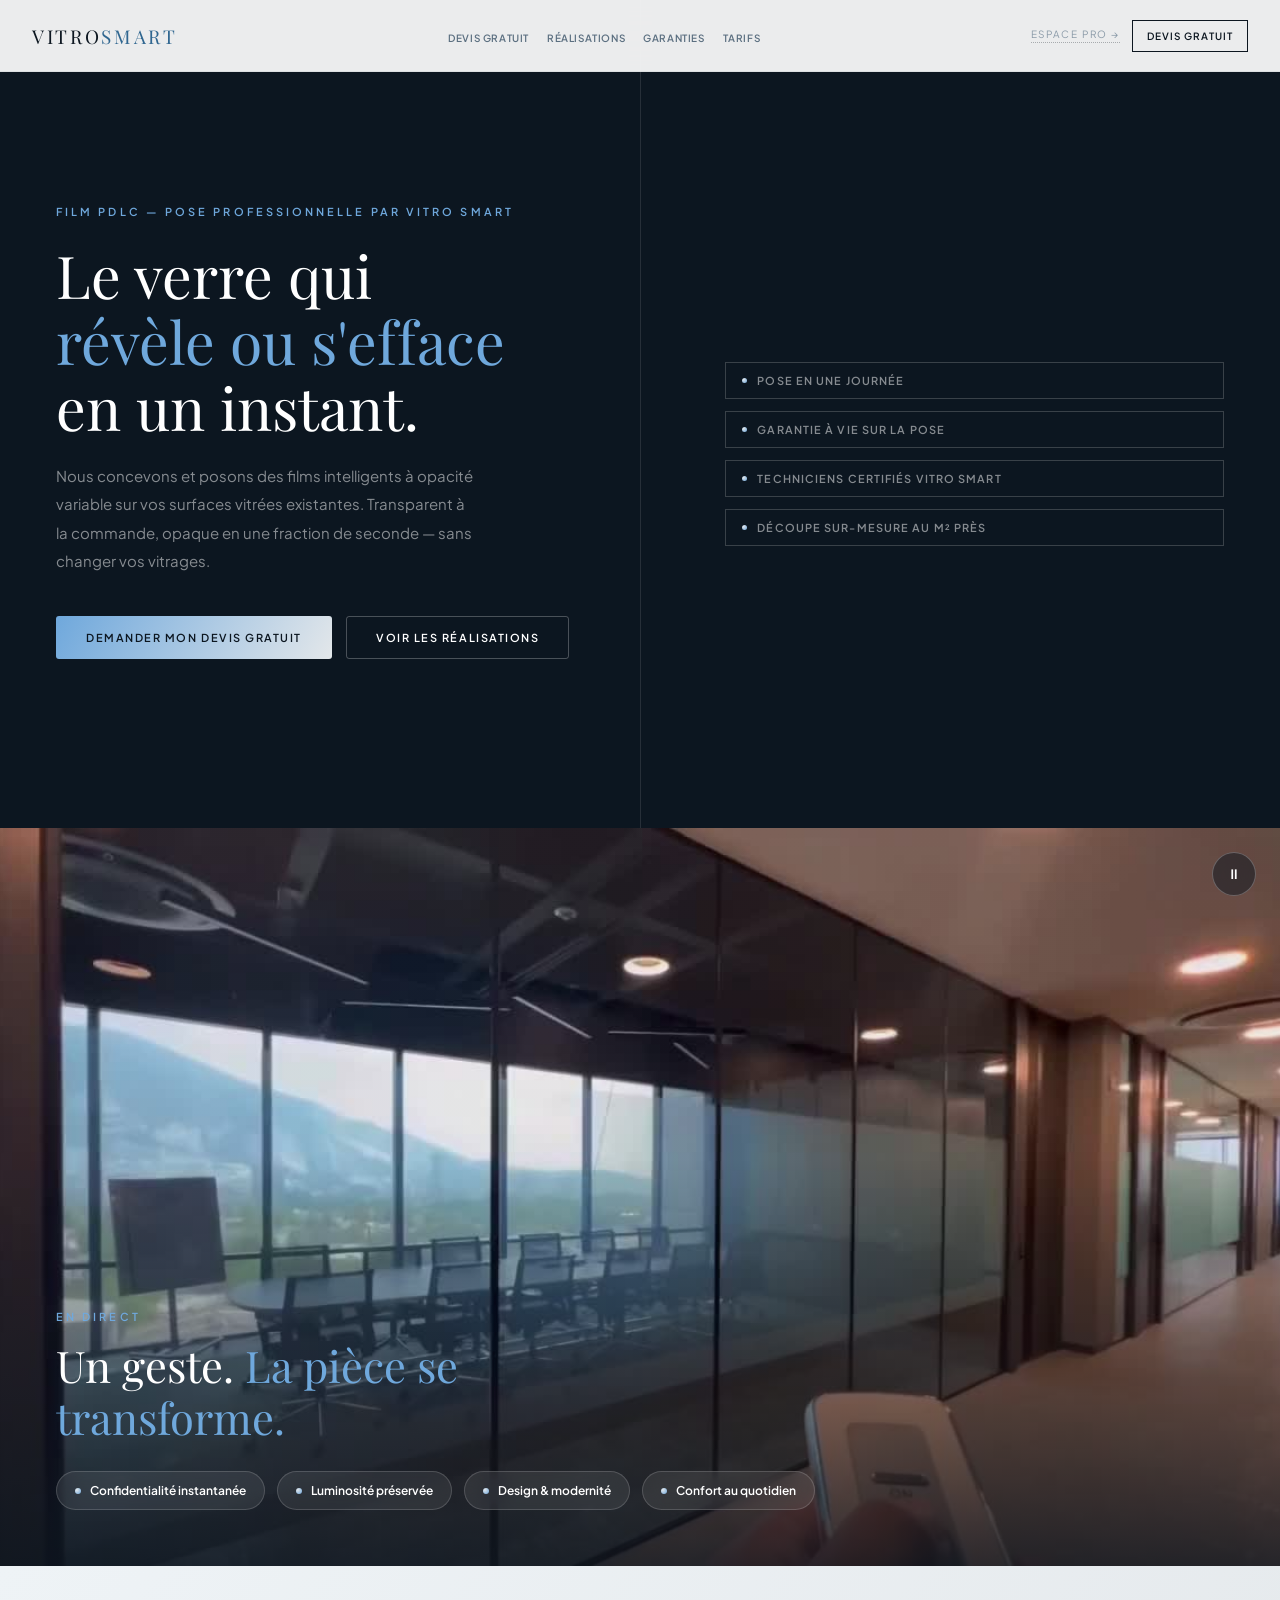
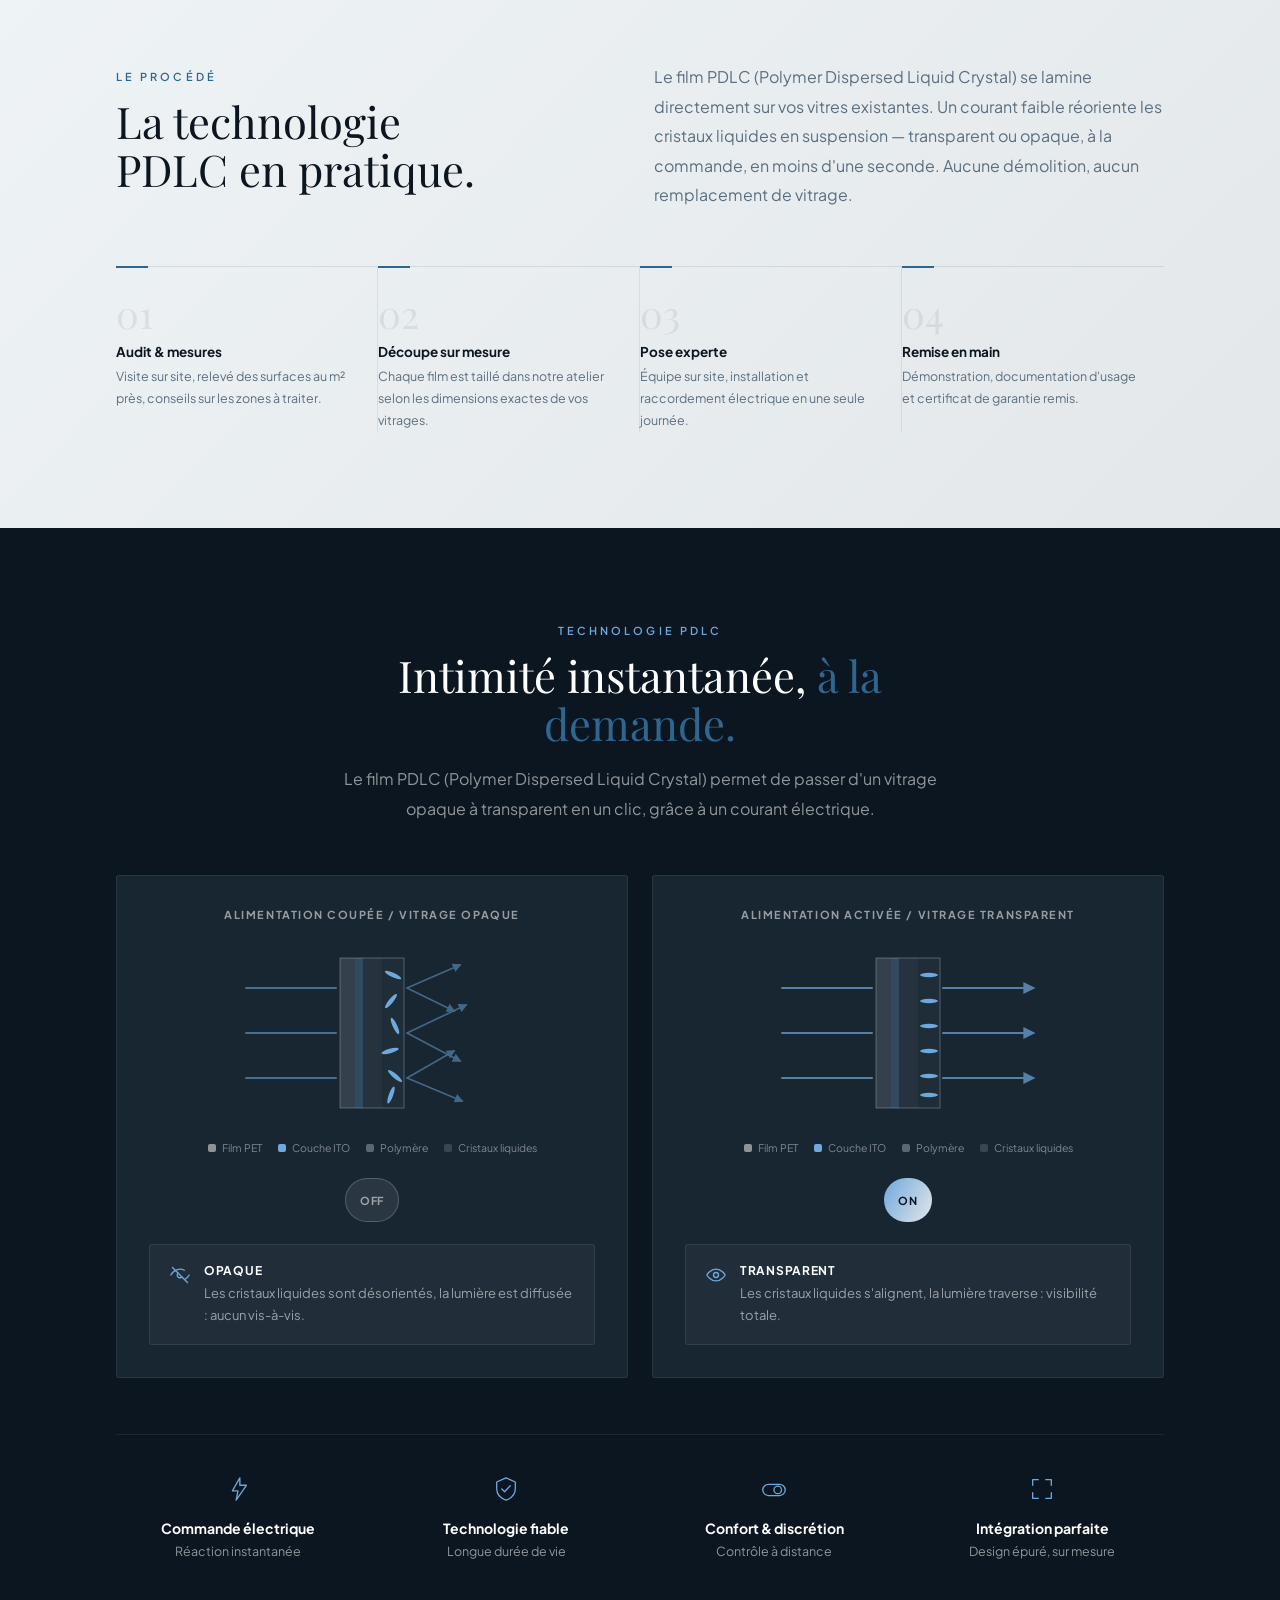
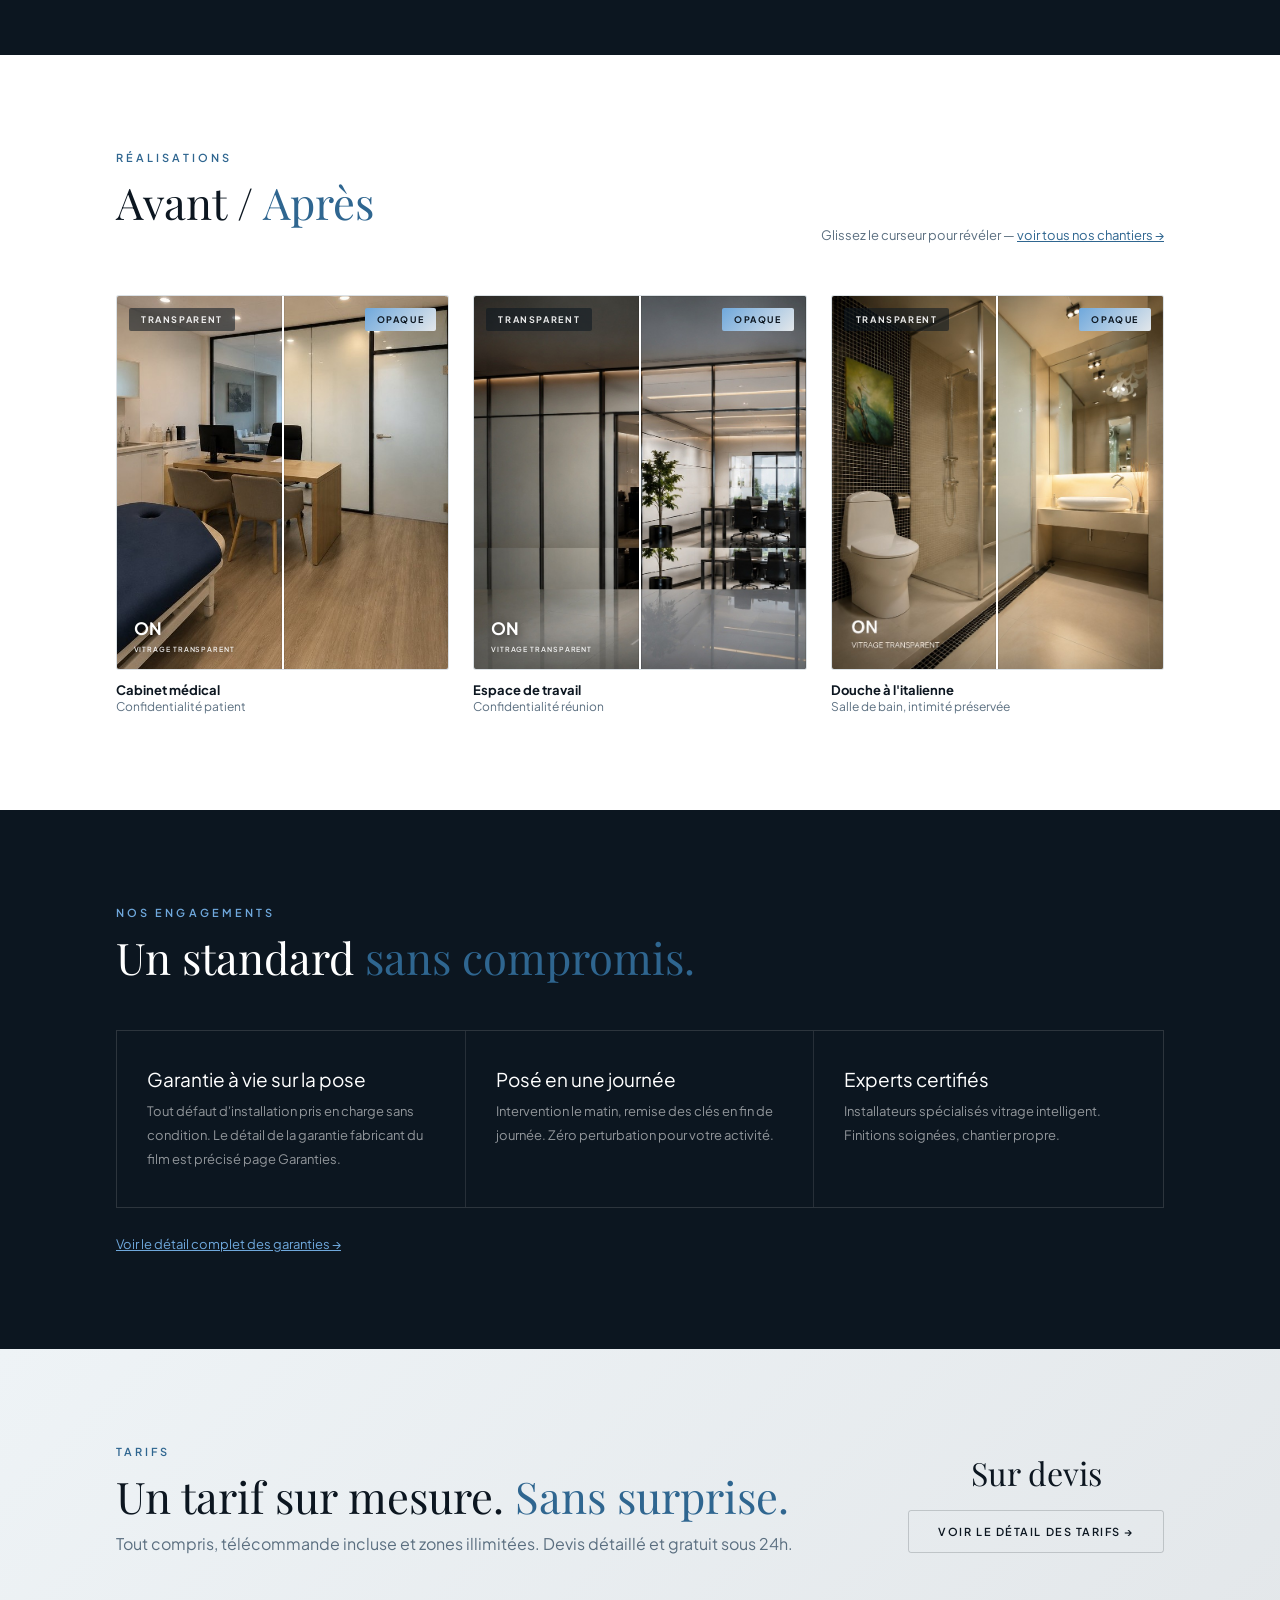
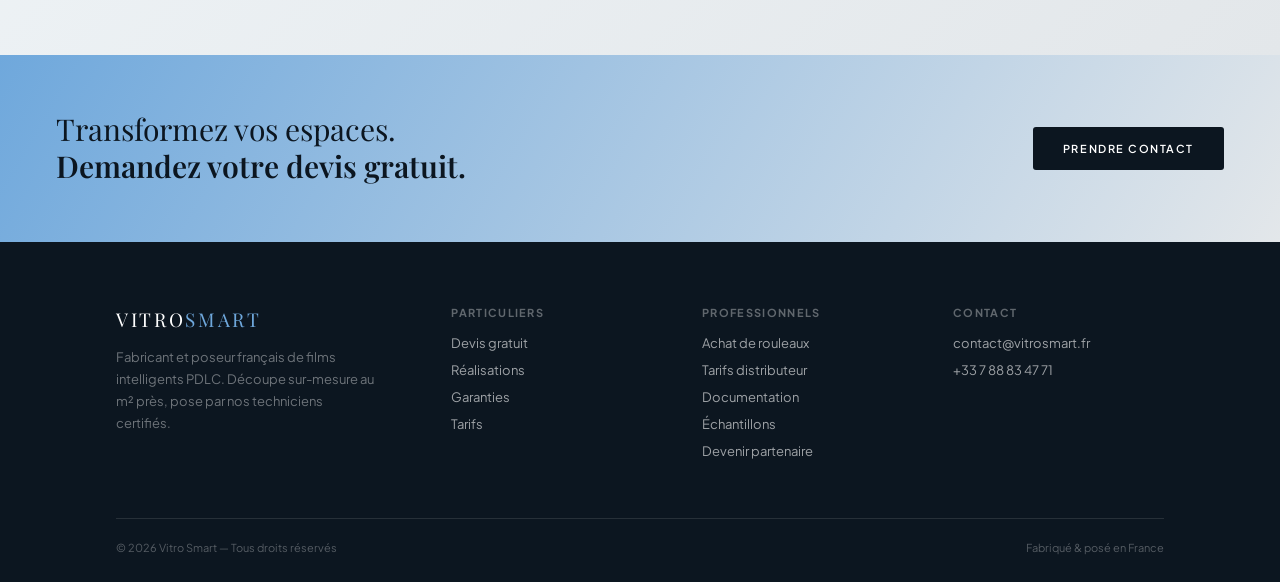
==== commit 2f3844a3: "Remplace le masque noir par une vraie image nettoyée (accueil) Le cache opaque .sl-mask faisait tach" ====
--- a/particulier/index.html
+++ b/particulier/index.html
@@ -285,12 +285,10 @@
       </div>
       <div class="rea-card">
         <div class="slider-wrap is-landscape">
-          <div class="sl-before" style="background-image:url(/assets/img/espace-travail.jpg)">
-            <div class="sl-mask"></div>
+          <div class="sl-before" style="background-image:url(/assets/img/espace-travail-slider.jpg)">
             <div class="sl-state sl-state-l"><b>ON</b><span>Vitrage transparent</span></div>
           </div>
-          <div class="sl-after" style="background-image:url(/assets/img/espace-travail.jpg)">
-            <div class="sl-mask"></div>
+          <div class="sl-after" style="background-image:url(/assets/img/espace-travail-slider.jpg)">
             <div class="sl-state sl-state-r"><b>OFF</b><span>Vitrage opaque</span></div>
           </div>
           <div class="sl-line"></div>
--- a/assets/css/style.css
+++ b/assets/css/style.css
@@ -176,7 +176,6 @@
 .sl-state span{display:block;text-transform:uppercase;font-weight:600;opacity:.9;letter-spacing:.13em;font-size:7px}
 .sl-state-l{left:5%}
 .sl-state-r{left:5%}
-.sl-mask{position:absolute;left:2%;bottom:17%;width:38%;height:18%;background:radial-gradient(ellipse at center,#141414 0%,#141414 68%,rgba(20,20,20,0) 100%);pointer-events:none}
 
 /* ---------- Forms ---------- */
 .site-form{position:relative;text-align:left;background:#fff;border:1px solid rgba(12,22,32,0.08);border-radius:var(--radius);padding:44px 40px 40px;box-shadow:var(--shadow-lg);overflow:hidden}
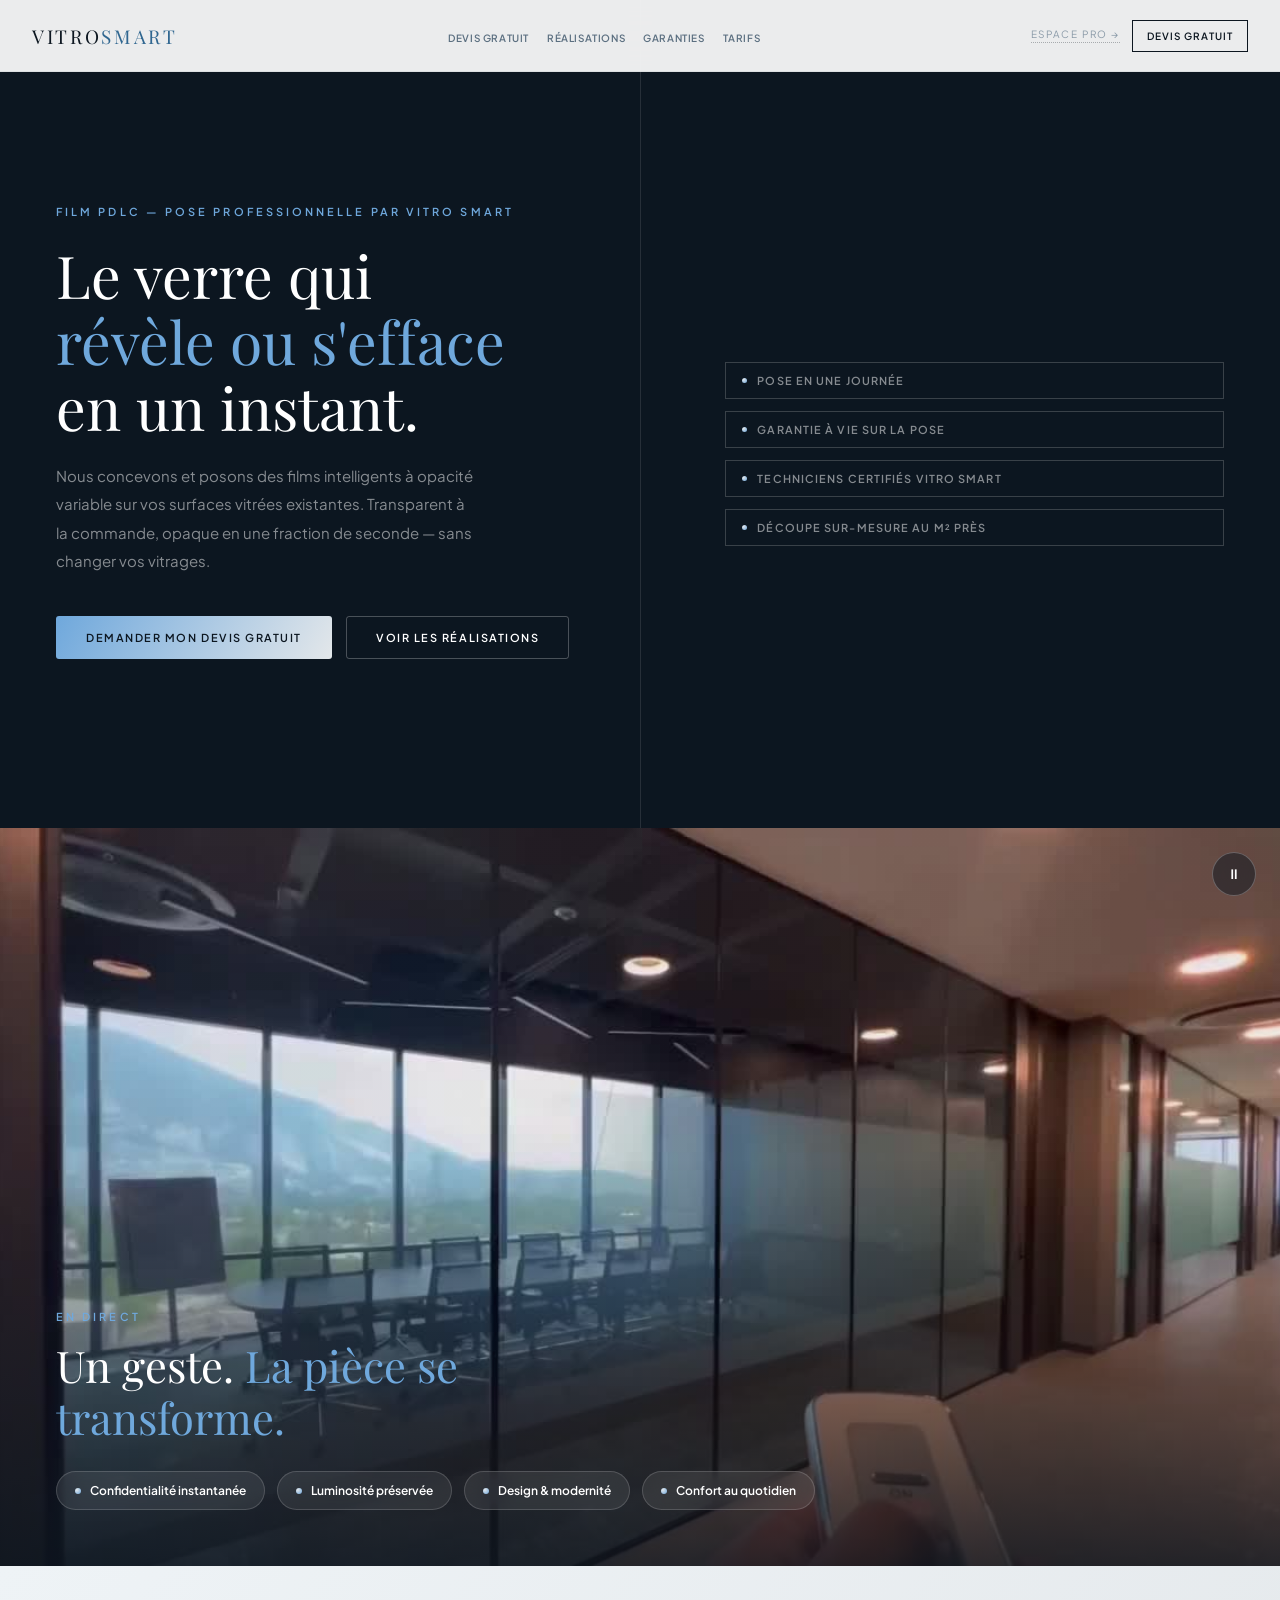
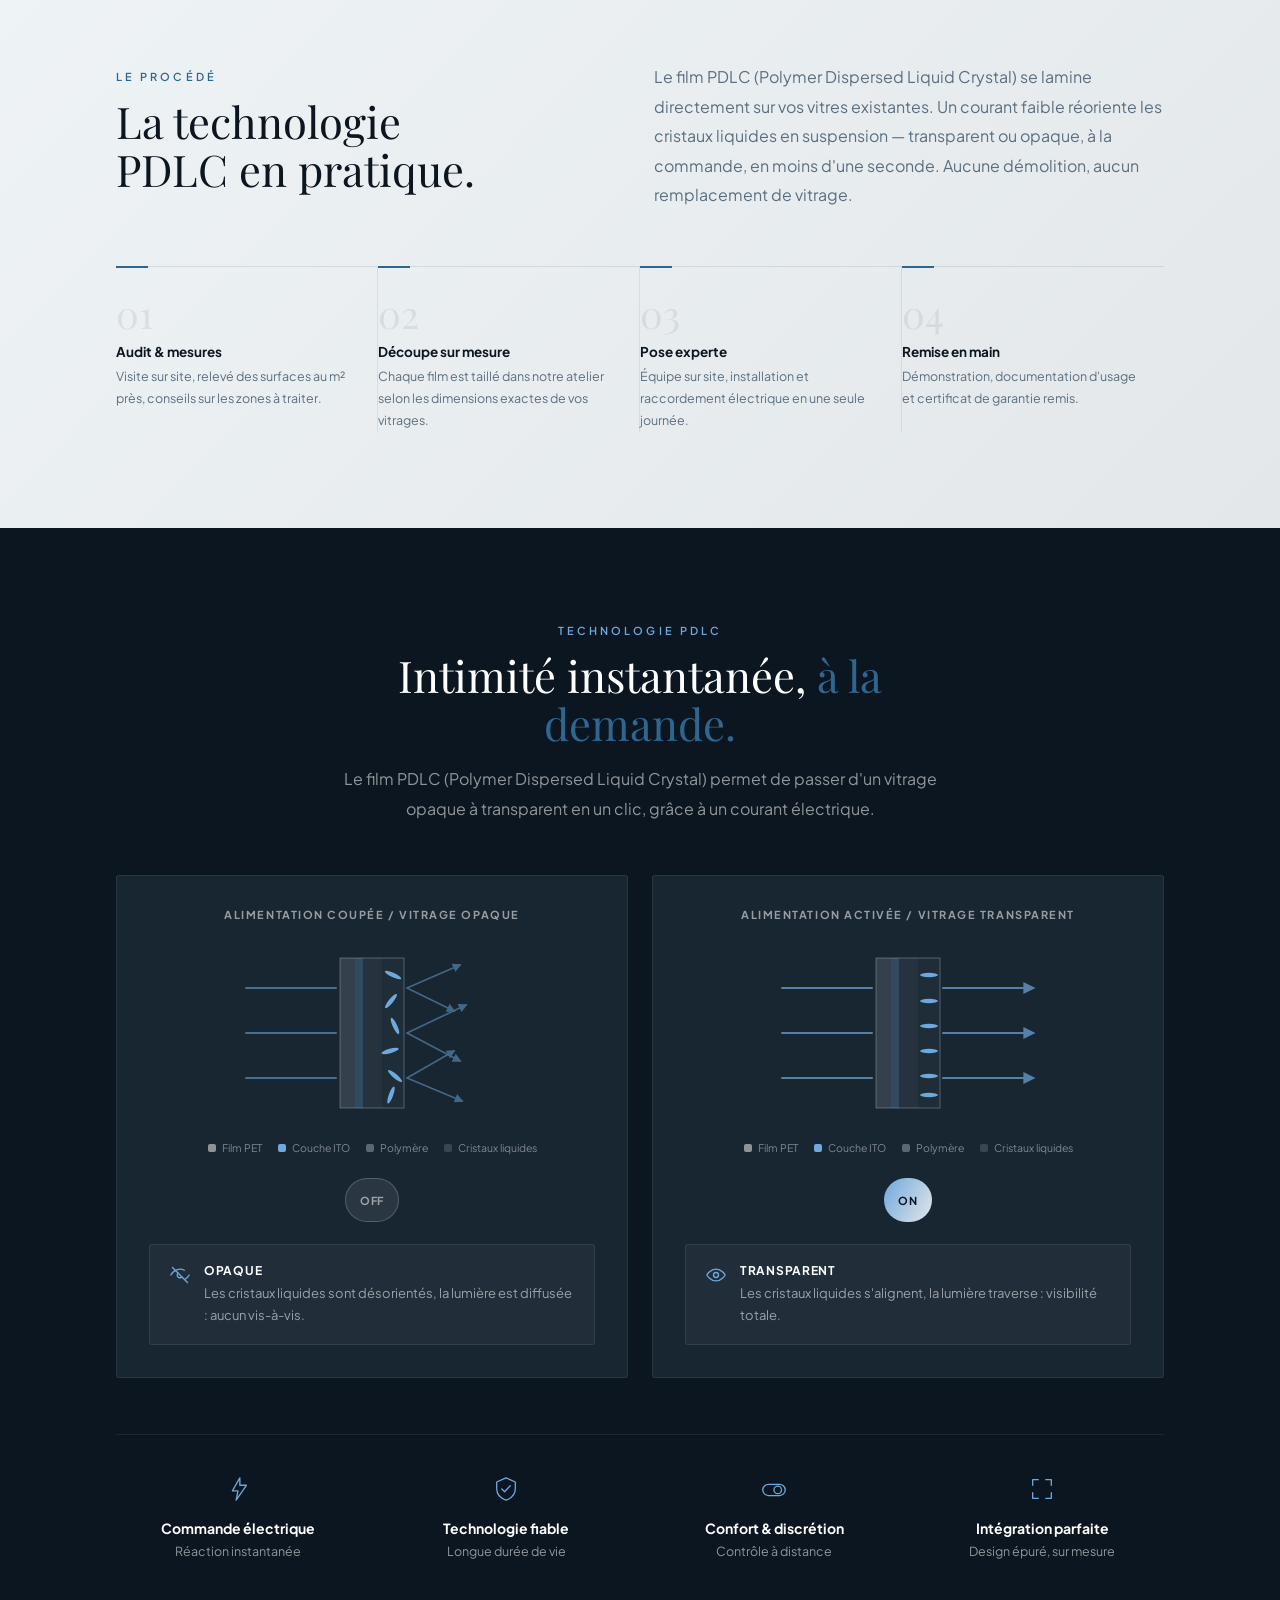
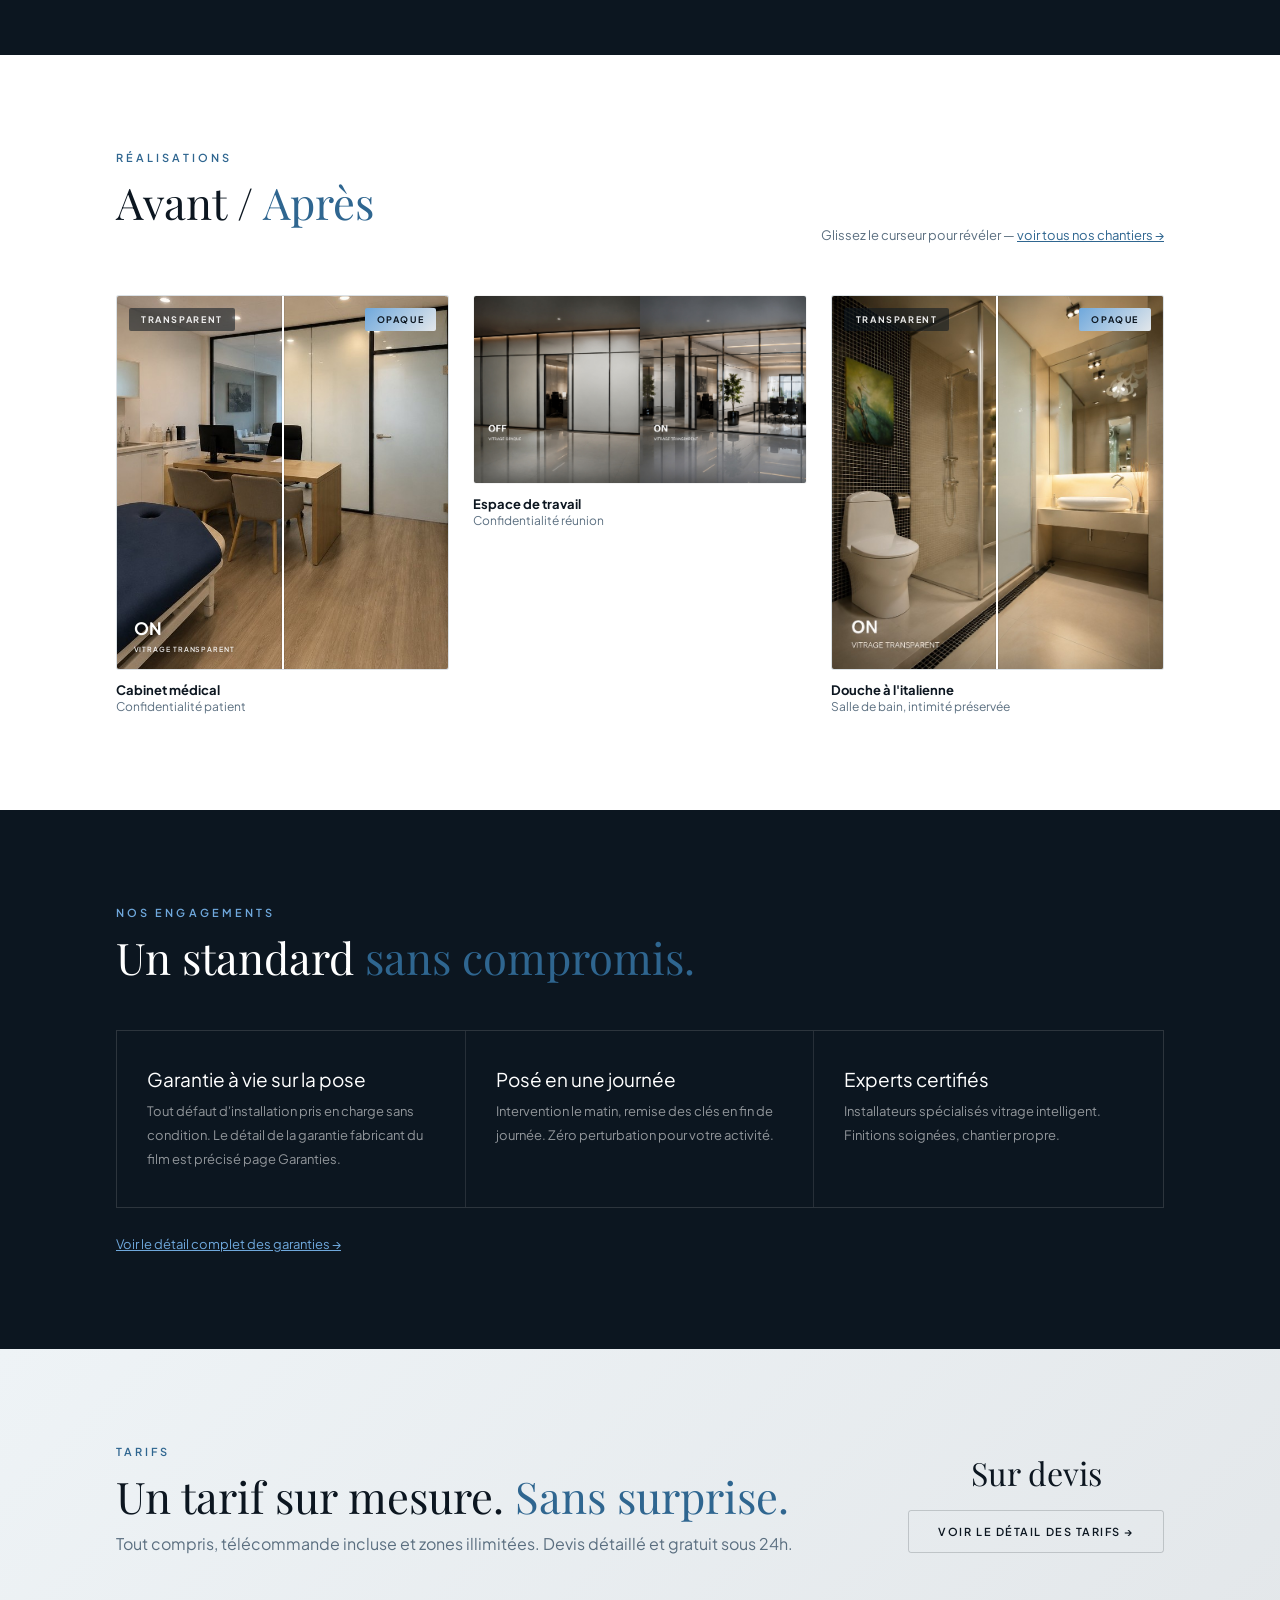
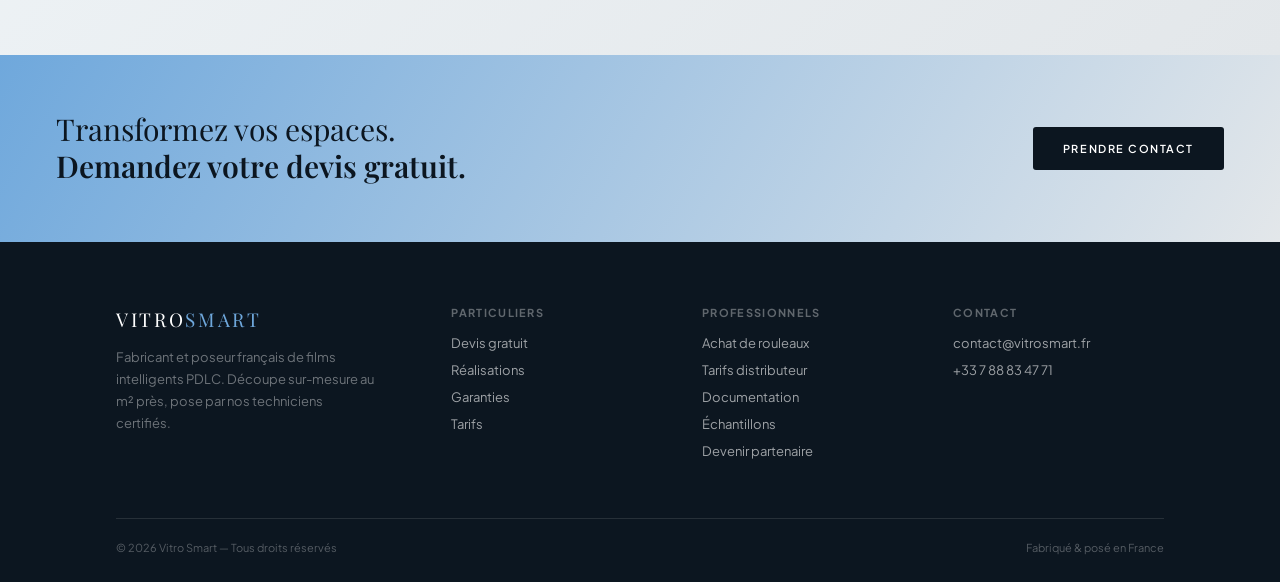
==== commit b7df6173: "Simplifie Espace de travail (accueil) : une seule image, sans bidouille Supprime le fichier dupliqué" ====
--- a/particulier/index.html
+++ b/particulier/index.html
@@ -27,6 +27,7 @@
   .p-badge-dot{width:5px;height:5px;border-radius:50%;background:radial-gradient(circle at 30% 30%,var(--silver-lt),var(--accent))}
   .p-badge span{font-size:11px;letter-spacing:.1em;text-transform:uppercase;color:rgba(255,255,255,0.5);font-weight:600}
   .rea-preview{display:grid;grid-template-columns:repeat(3,1fr);gap:24px}
+  .case-photo{width:100%;height:auto;display:block;border-radius:var(--radius);border:1px solid rgba(192,192,192,0.18)}
   .rea-card-link{display:block;text-decoration:none;color:inherit;margin-top:12px;font-size:13px}
   .rea-card-link:hover .n{color:var(--accent2)}
   .rea-card .n{font-weight:700;margin-bottom:2px;transition:color .2s}
@@ -284,16 +285,7 @@
         <a href="/particulier/realisations.html" class="rea-card-link"><span class="n">Cabinet médical</span><br><span class="s">Confidentialité patient</span></a>
       </div>
       <div class="rea-card">
-        <div class="slider-wrap is-landscape">
-          <div class="sl-before" style="background-image:url(/assets/img/espace-travail-slider.jpg)">
-            <div class="sl-state sl-state-l"><b>ON</b><span>Vitrage transparent</span></div>
-          </div>
-          <div class="sl-after" style="background-image:url(/assets/img/espace-travail-slider.jpg)">
-            <div class="sl-state sl-state-r"><b>OFF</b><span>Vitrage opaque</span></div>
-          </div>
-          <div class="sl-line"></div>
-          <span class="sl-tag sl-l">Transparent</span><span class="sl-tag sl-r">Opaque</span>
-        </div>
+        <img class="case-photo" src="/assets/img/espace-travail.jpg" alt="Espace de travail — vitrage opaque (OFF) et transparent (ON)" loading="lazy">
         <a href="/particulier/realisations.html" class="rea-card-link"><span class="n">Espace de travail</span><br><span class="s">Confidentialité réunion</span></a>
       </div>
       <div class="rea-card">
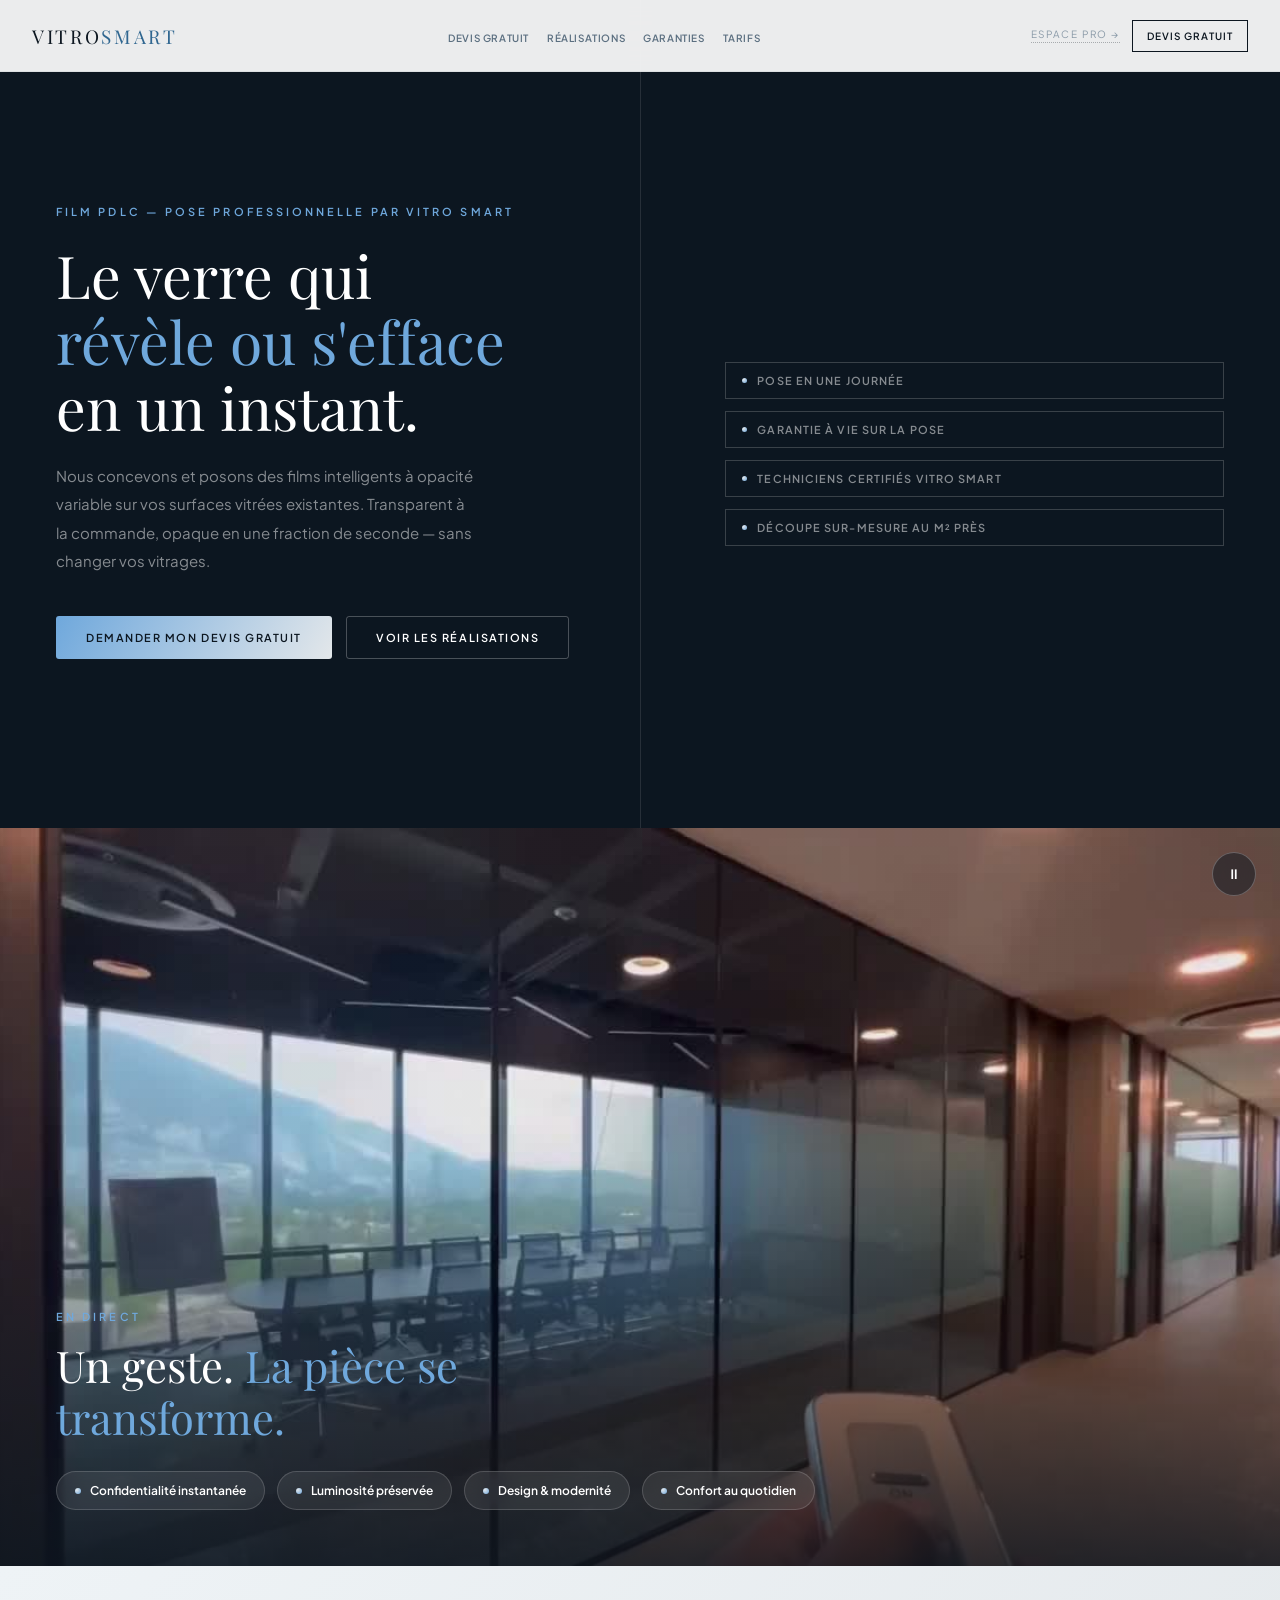
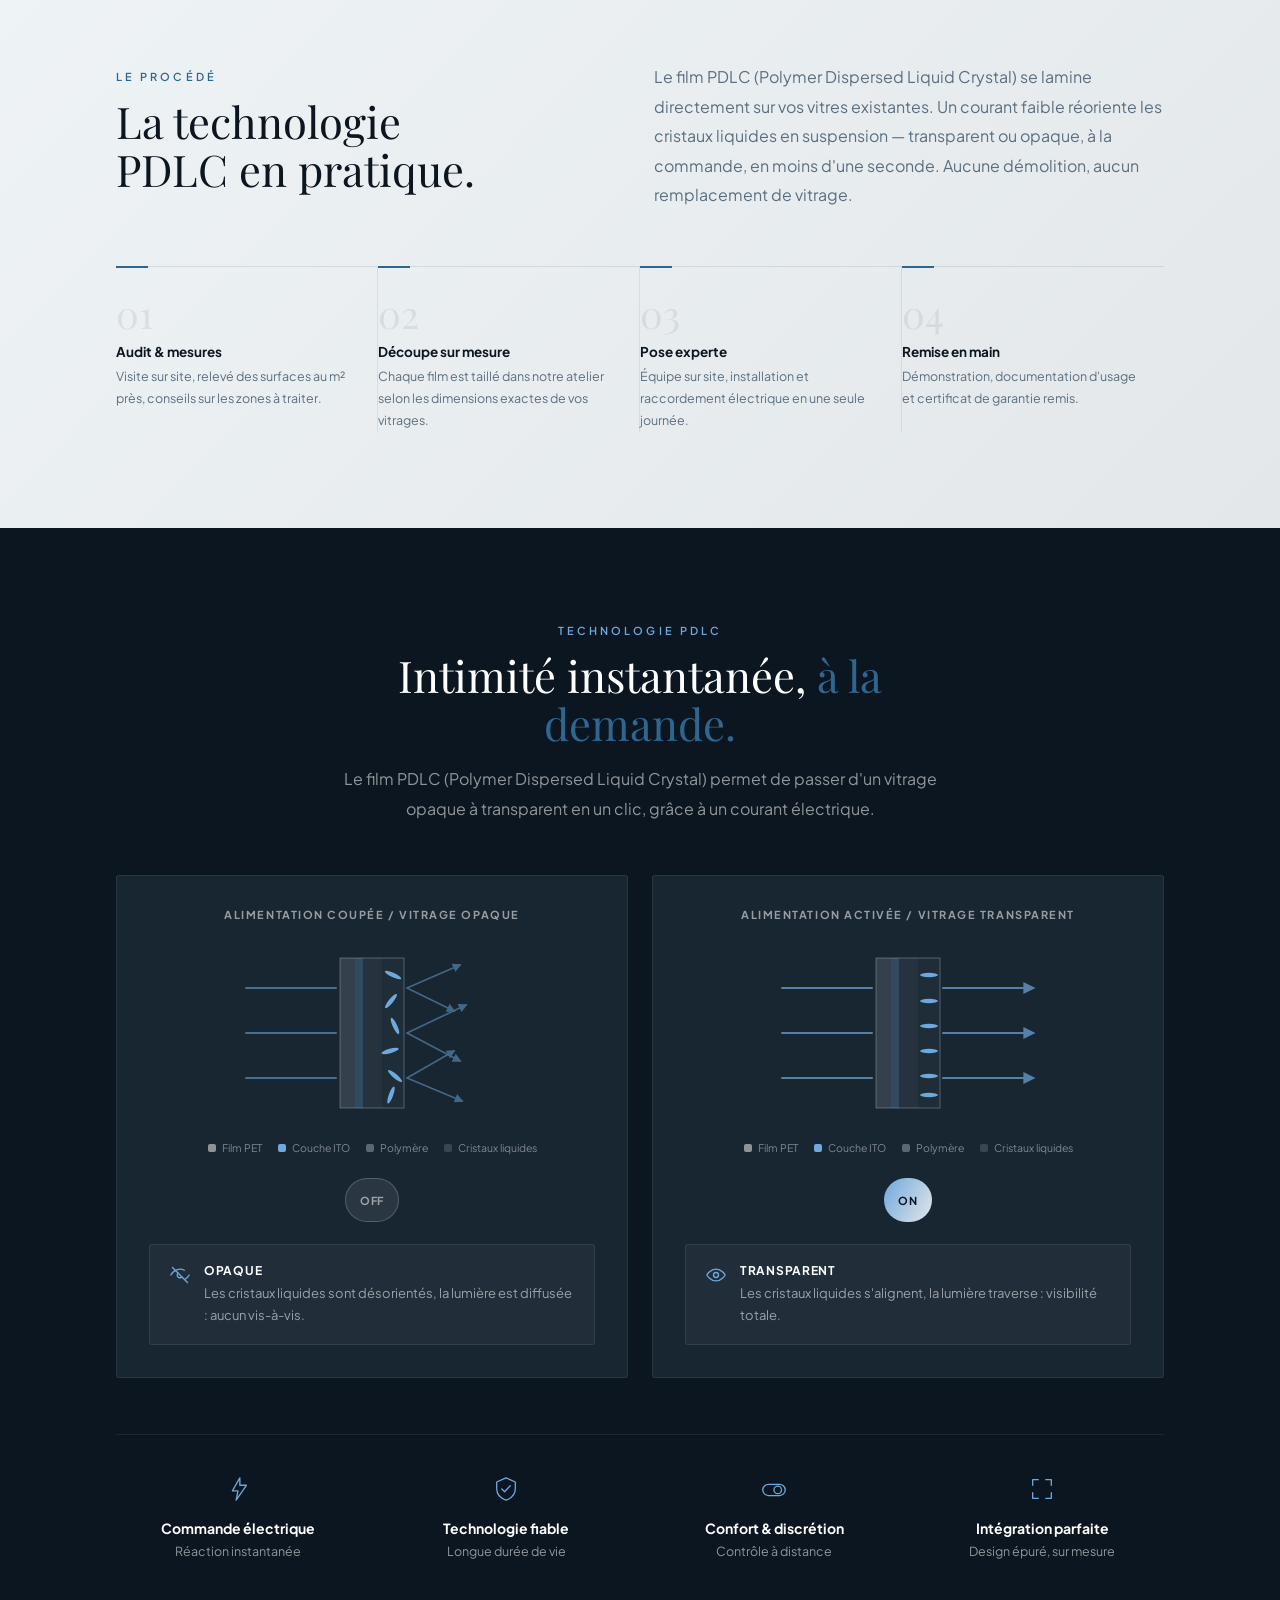
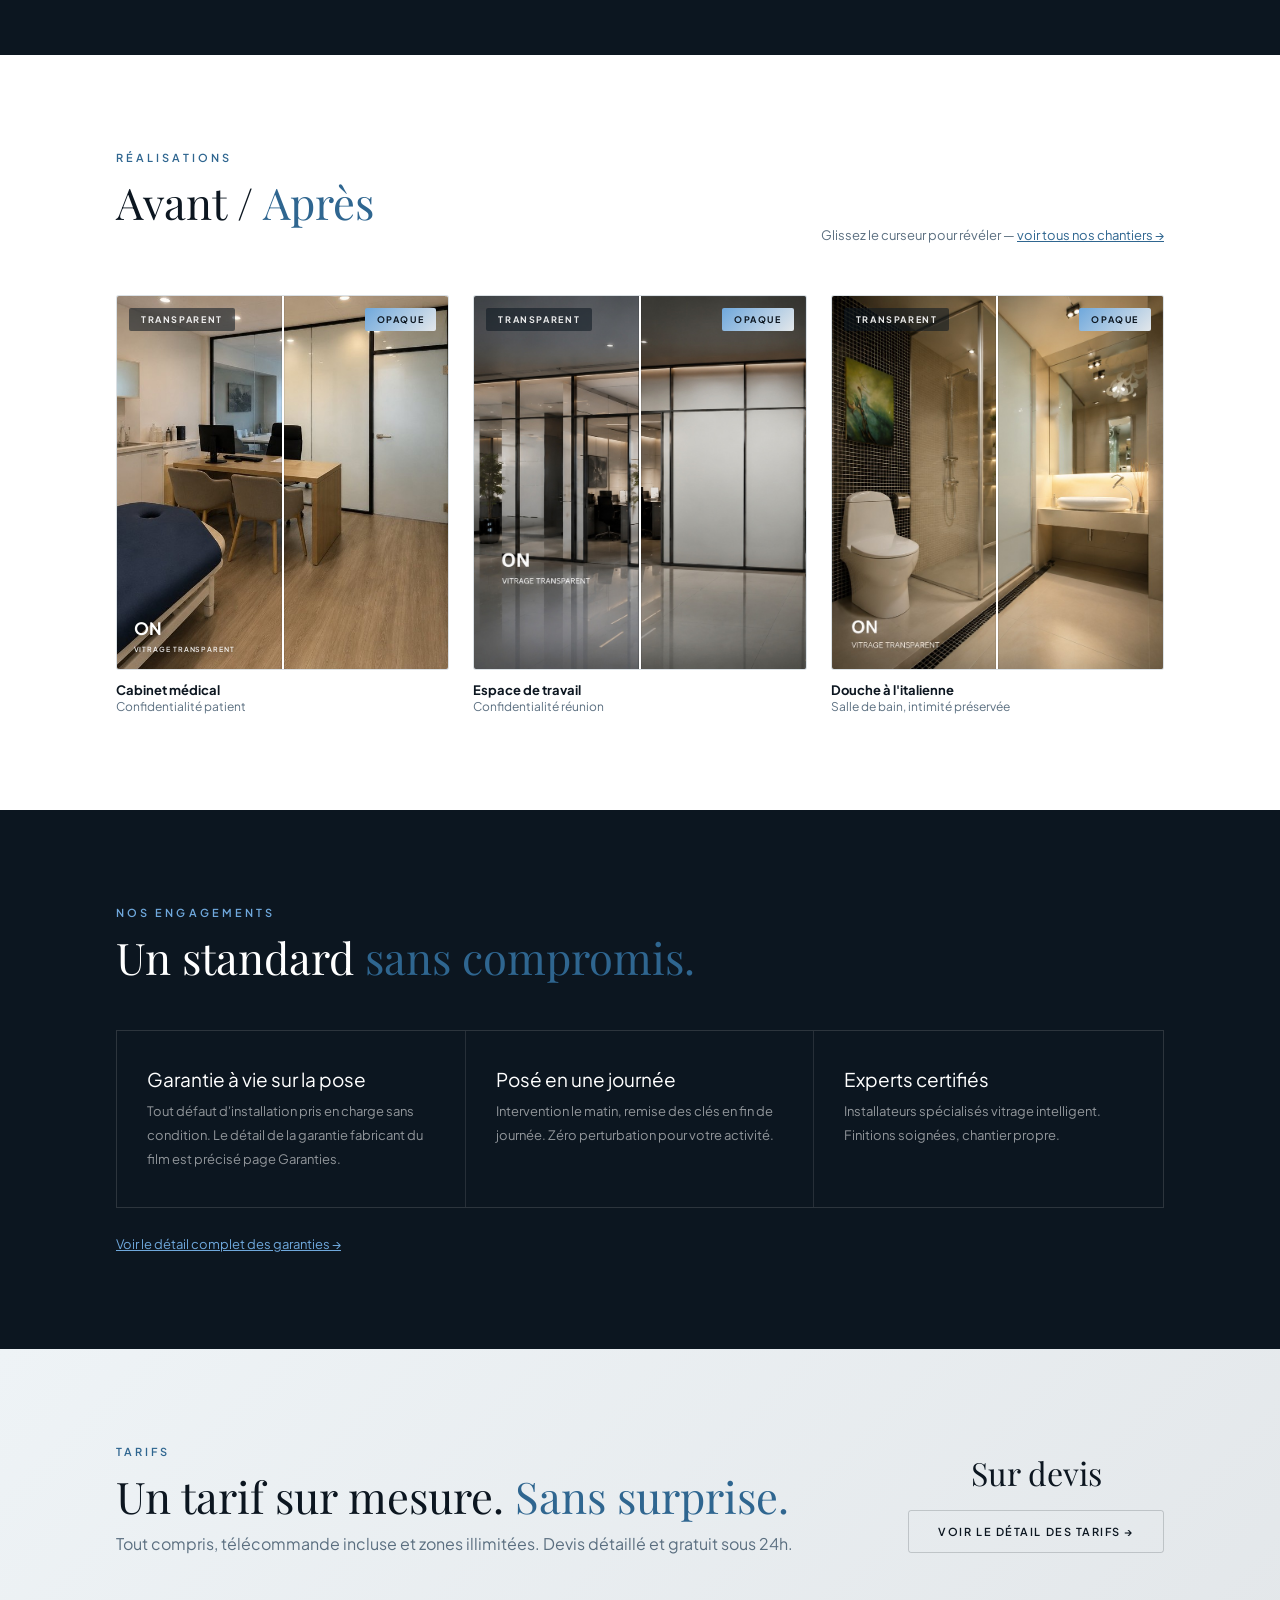
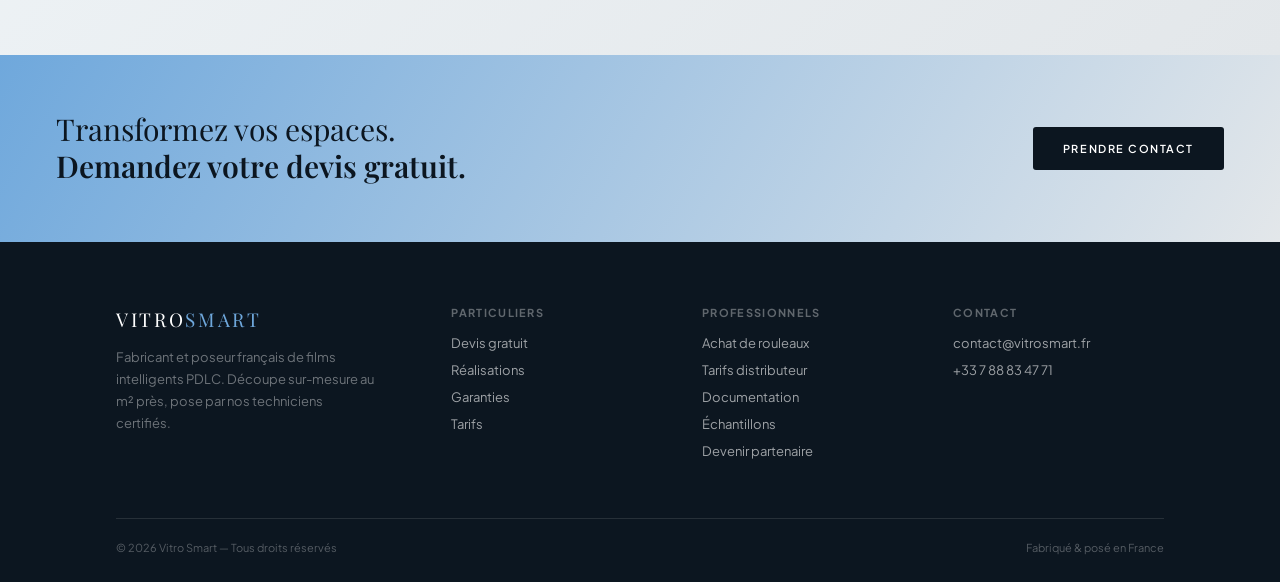
==== commit ac489285: "Restaure le slider Espace de travail au même format que les 2 autres Remet .slider-wrap.is-landscape" ====
--- a/particulier/index.html
+++ b/particulier/index.html
@@ -285,7 +285,12 @@
         <a href="/particulier/realisations.html" class="rea-card-link"><span class="n">Cabinet médical</span><br><span class="s">Confidentialité patient</span></a>
       </div>
       <div class="rea-card">
-        <img class="case-photo" src="/assets/img/espace-travail.jpg" alt="Espace de travail — vitrage opaque (OFF) et transparent (ON)" loading="lazy">
+        <div class="slider-wrap is-landscape">
+          <div class="sl-before" style="background-image:url(/assets/img/espace-travail.jpg);background-position:right top"></div>
+          <div class="sl-after" style="background-image:url(/assets/img/espace-travail.jpg);background-position:left top"></div>
+          <div class="sl-line"></div>
+          <span class="sl-tag sl-l">Transparent</span><span class="sl-tag sl-r">Opaque</span>
+        </div>
         <a href="/particulier/realisations.html" class="rea-card-link"><span class="n">Espace de travail</span><br><span class="s">Confidentialité réunion</span></a>
       </div>
       <div class="rea-card">
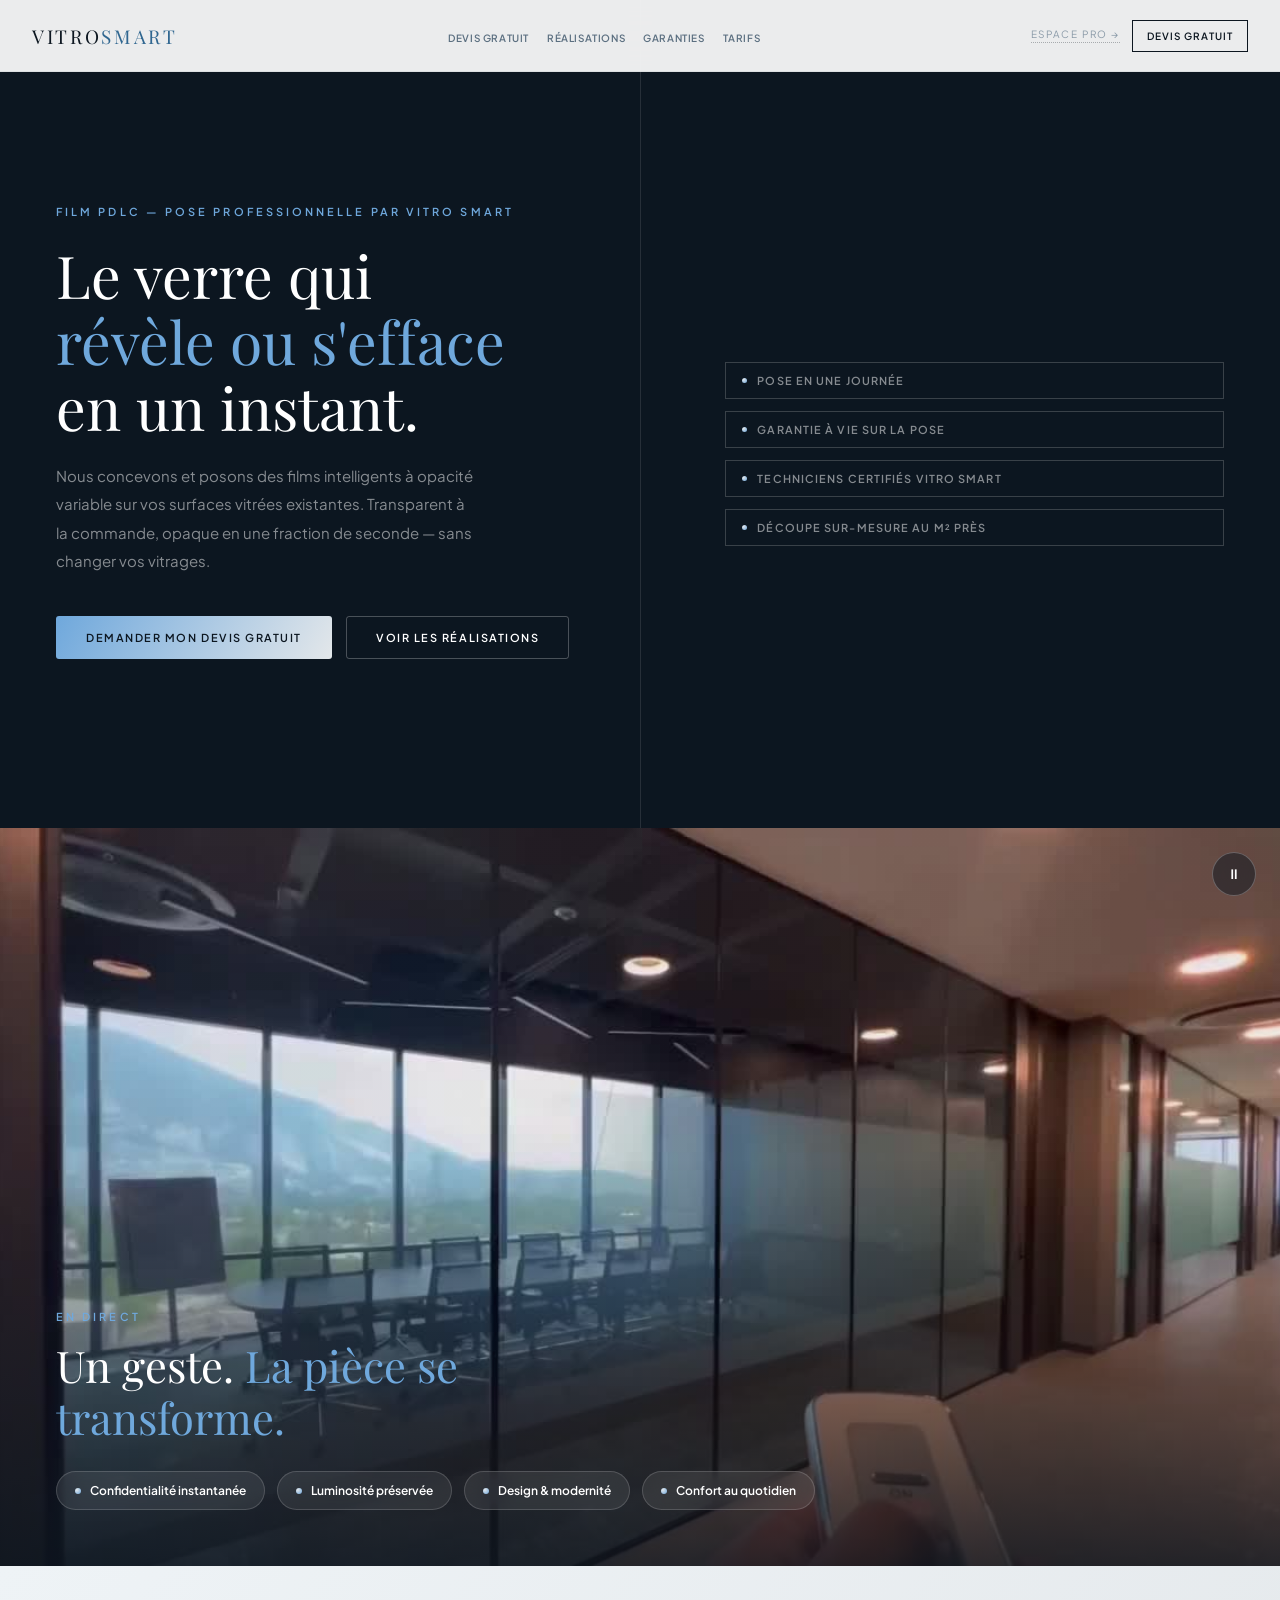
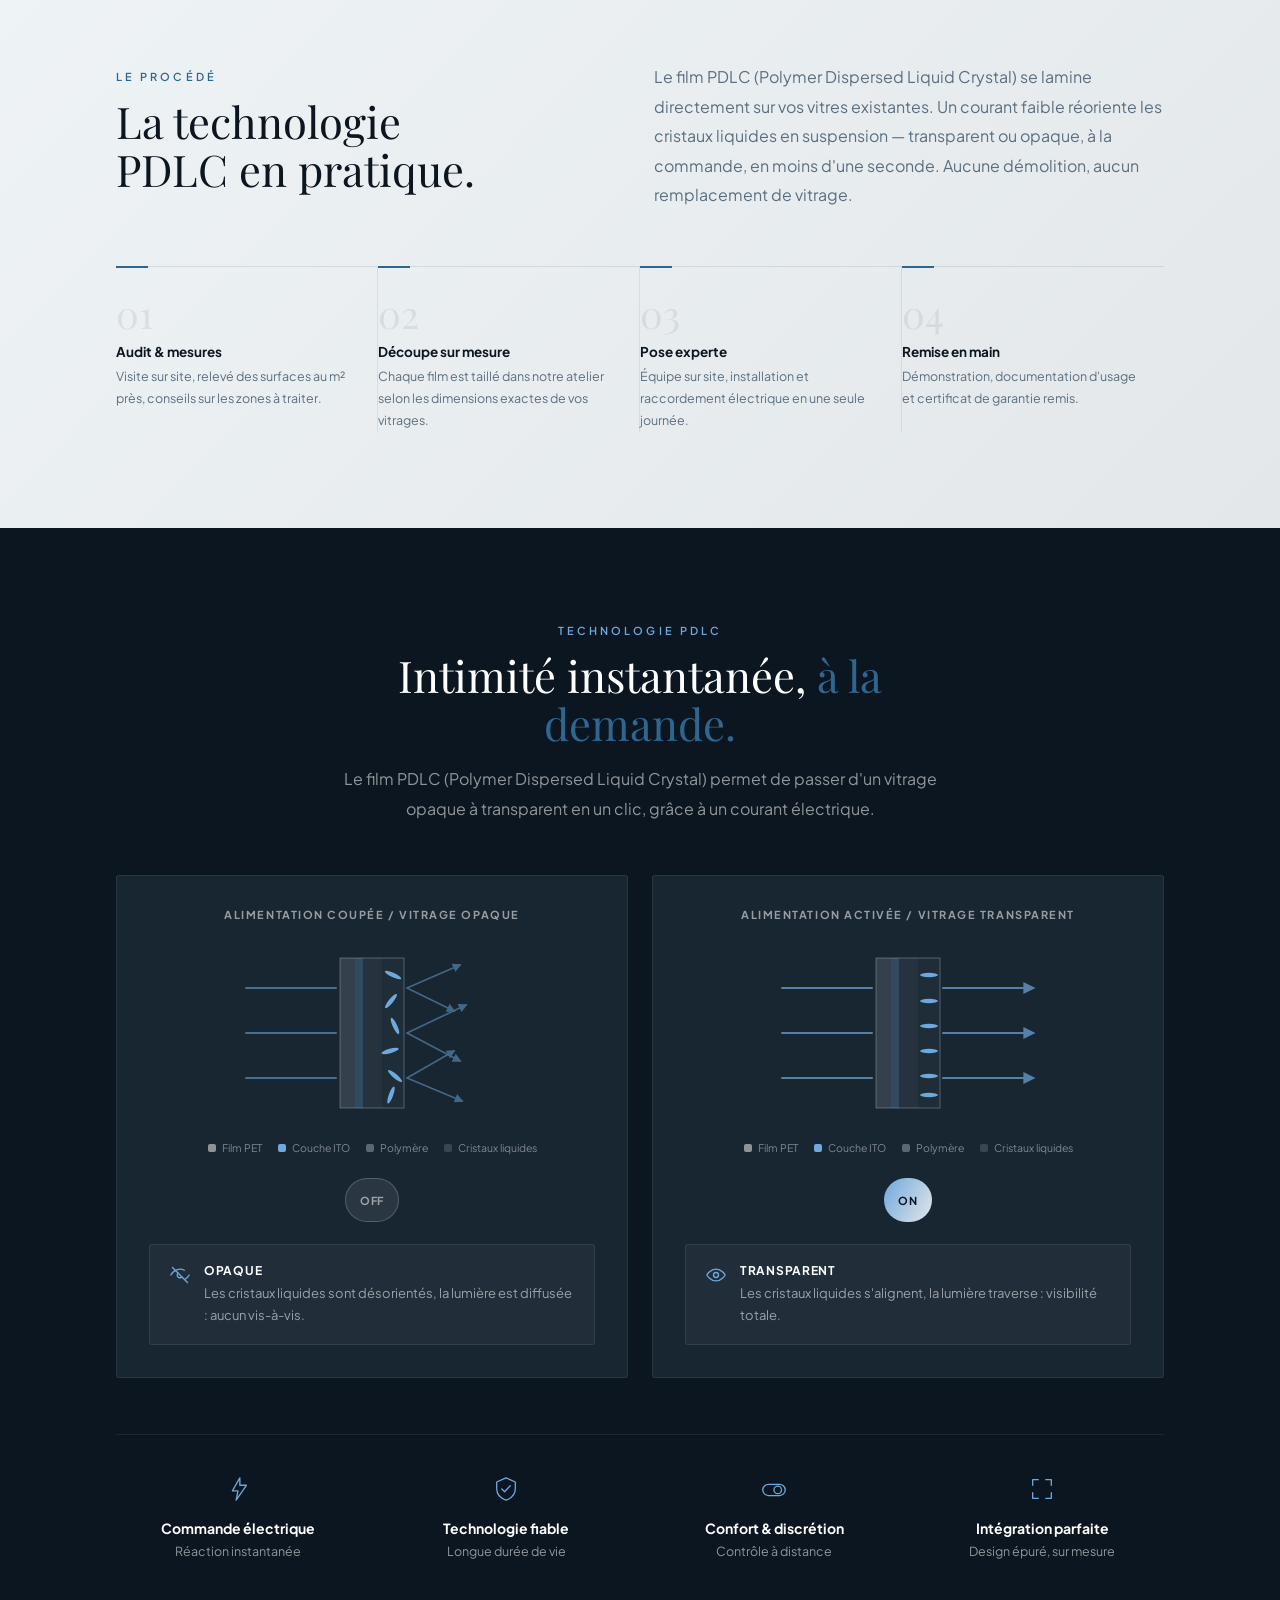
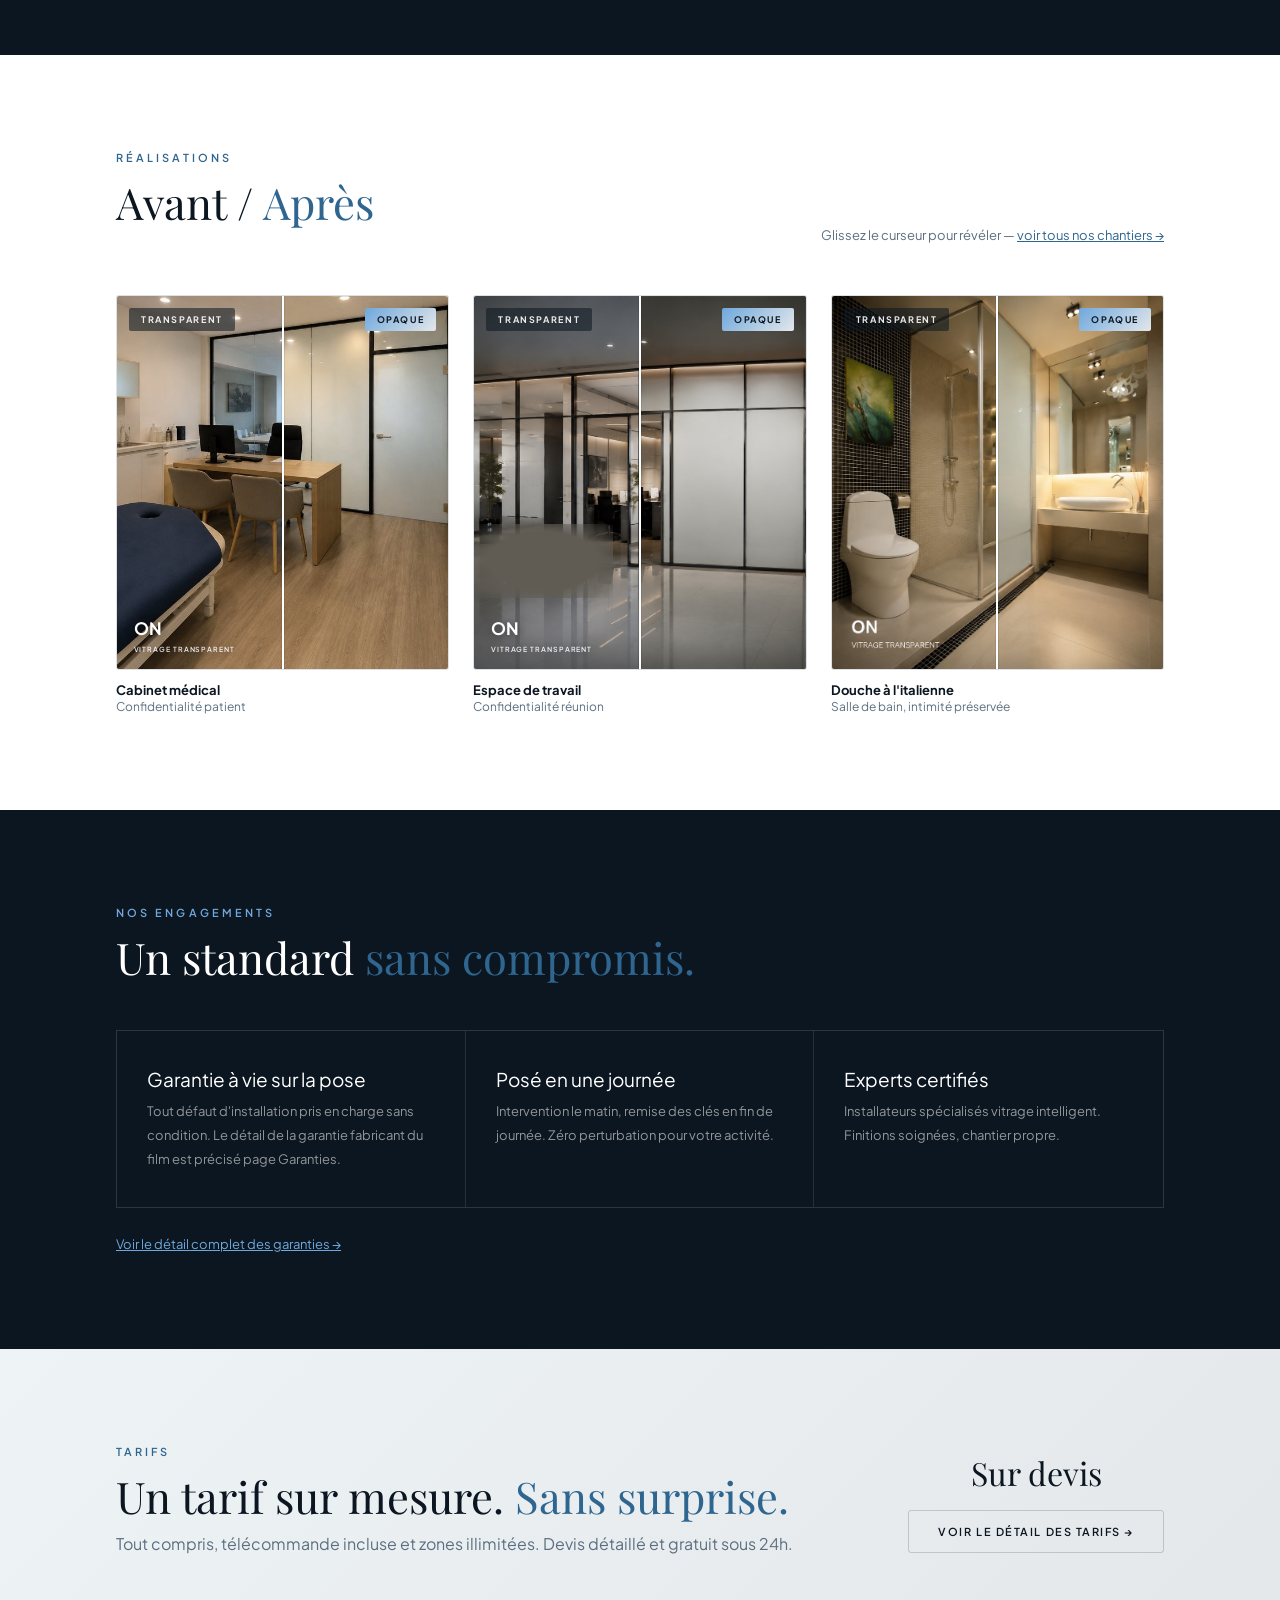
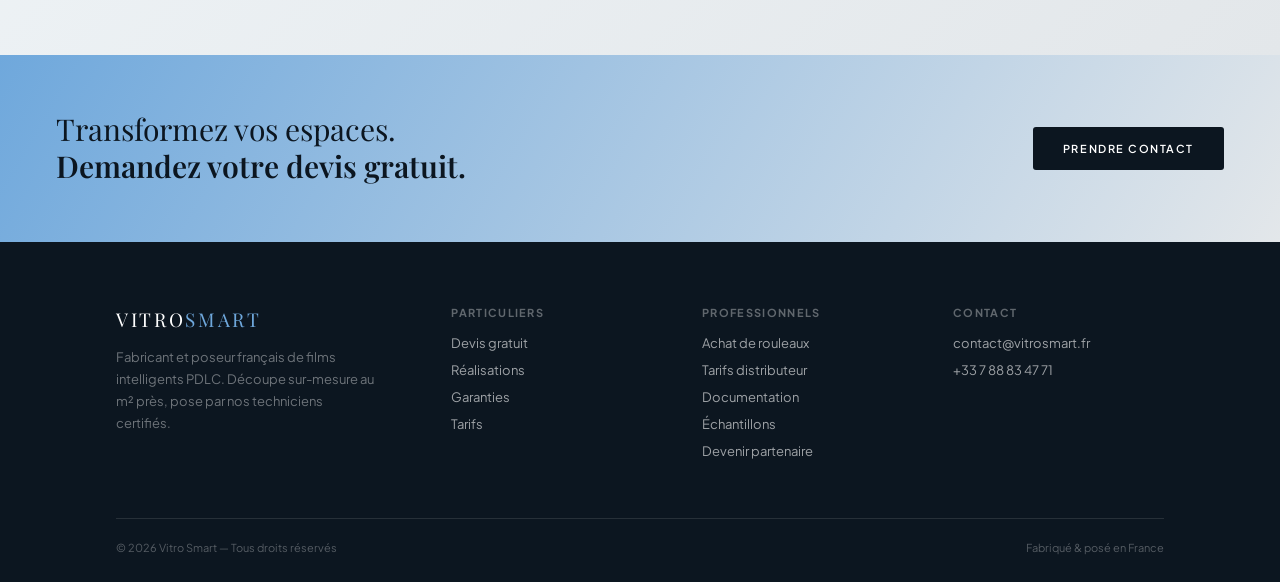
==== commit 4bd0d4c8: "Aligne le label Espace de travail avec les 2 autres cartes Le texte incrusté dans espace-travail.jpg" ====
--- a/particulier/index.html
+++ b/particulier/index.html
@@ -286,8 +286,14 @@
       </div>
       <div class="rea-card">
         <div class="slider-wrap is-landscape">
-          <div class="sl-before" style="background-image:url(/assets/img/espace-travail.jpg);background-position:right top"></div>
-          <div class="sl-after" style="background-image:url(/assets/img/espace-travail.jpg);background-position:left top"></div>
+          <div class="sl-before" style="background-image:url(/assets/img/espace-travail.jpg);background-position:right top">
+            <div class="sl-mask"></div>
+            <div class="sl-state sl-state-l"><b>ON</b><span>Vitrage transparent</span></div>
+          </div>
+          <div class="sl-after" style="background-image:url(/assets/img/espace-travail.jpg);background-position:left top">
+            <div class="sl-mask"></div>
+            <div class="sl-state sl-state-r"><b>OFF</b><span>Vitrage opaque</span></div>
+          </div>
           <div class="sl-line"></div>
           <span class="sl-tag sl-l">Transparent</span><span class="sl-tag sl-r">Opaque</span>
         </div>
--- a/assets/css/style.css
+++ b/assets/css/style.css
@@ -176,6 +176,7 @@
 .sl-state span{display:block;text-transform:uppercase;font-weight:600;opacity:.9;letter-spacing:.13em;font-size:7px}
 .sl-state-l{left:5%}
 .sl-state-r{left:5%}
+.sl-mask{position:absolute;left:0%;bottom:19%;width:42%;height:20%;background:radial-gradient(ellipse at center,rgb(96,92,84) 0%,rgb(96,92,84) 55%,rgba(96,92,84,0) 100%)}
 
 /* ---------- Forms ---------- */
 .site-form{position:relative;text-align:left;background:#fff;border:1px solid rgba(12,22,32,0.08);border-radius:var(--radius);padding:44px 40px 40px;box-shadow:var(--shadow-lg);overflow:hidden}
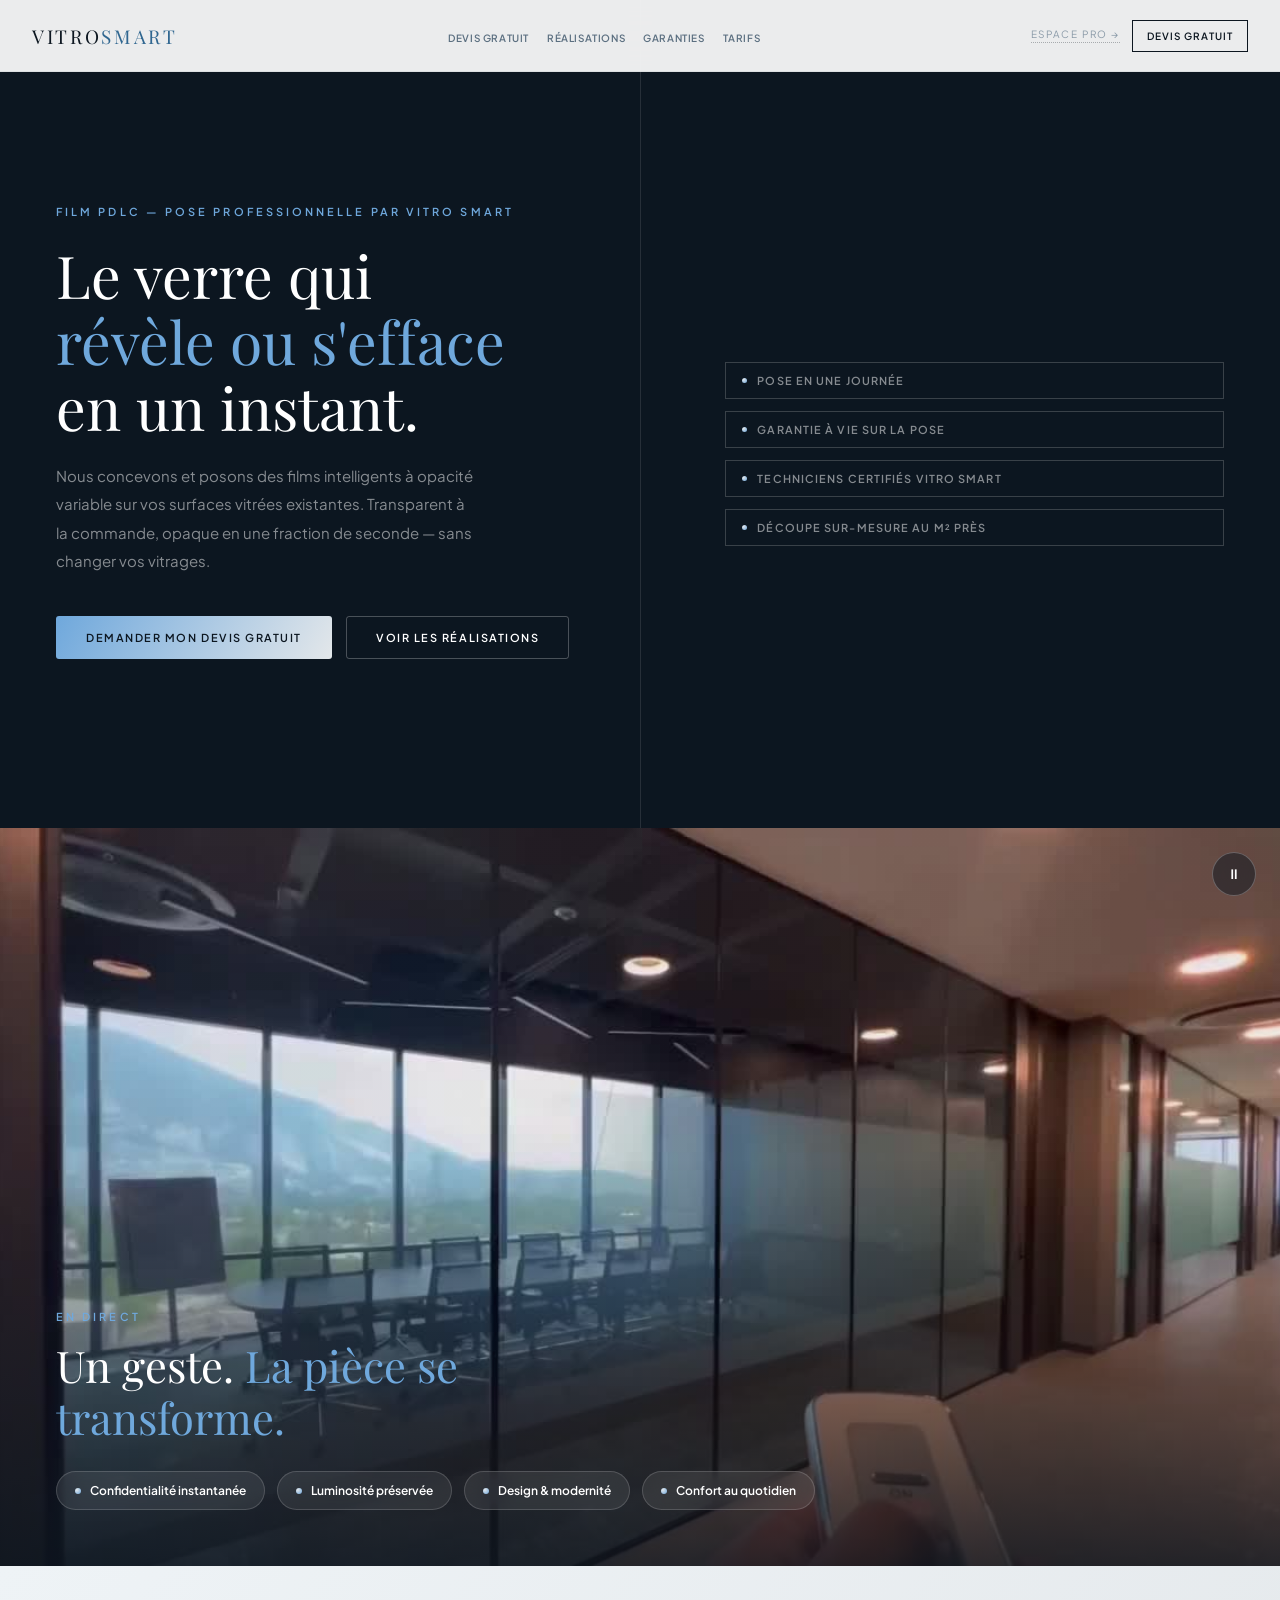
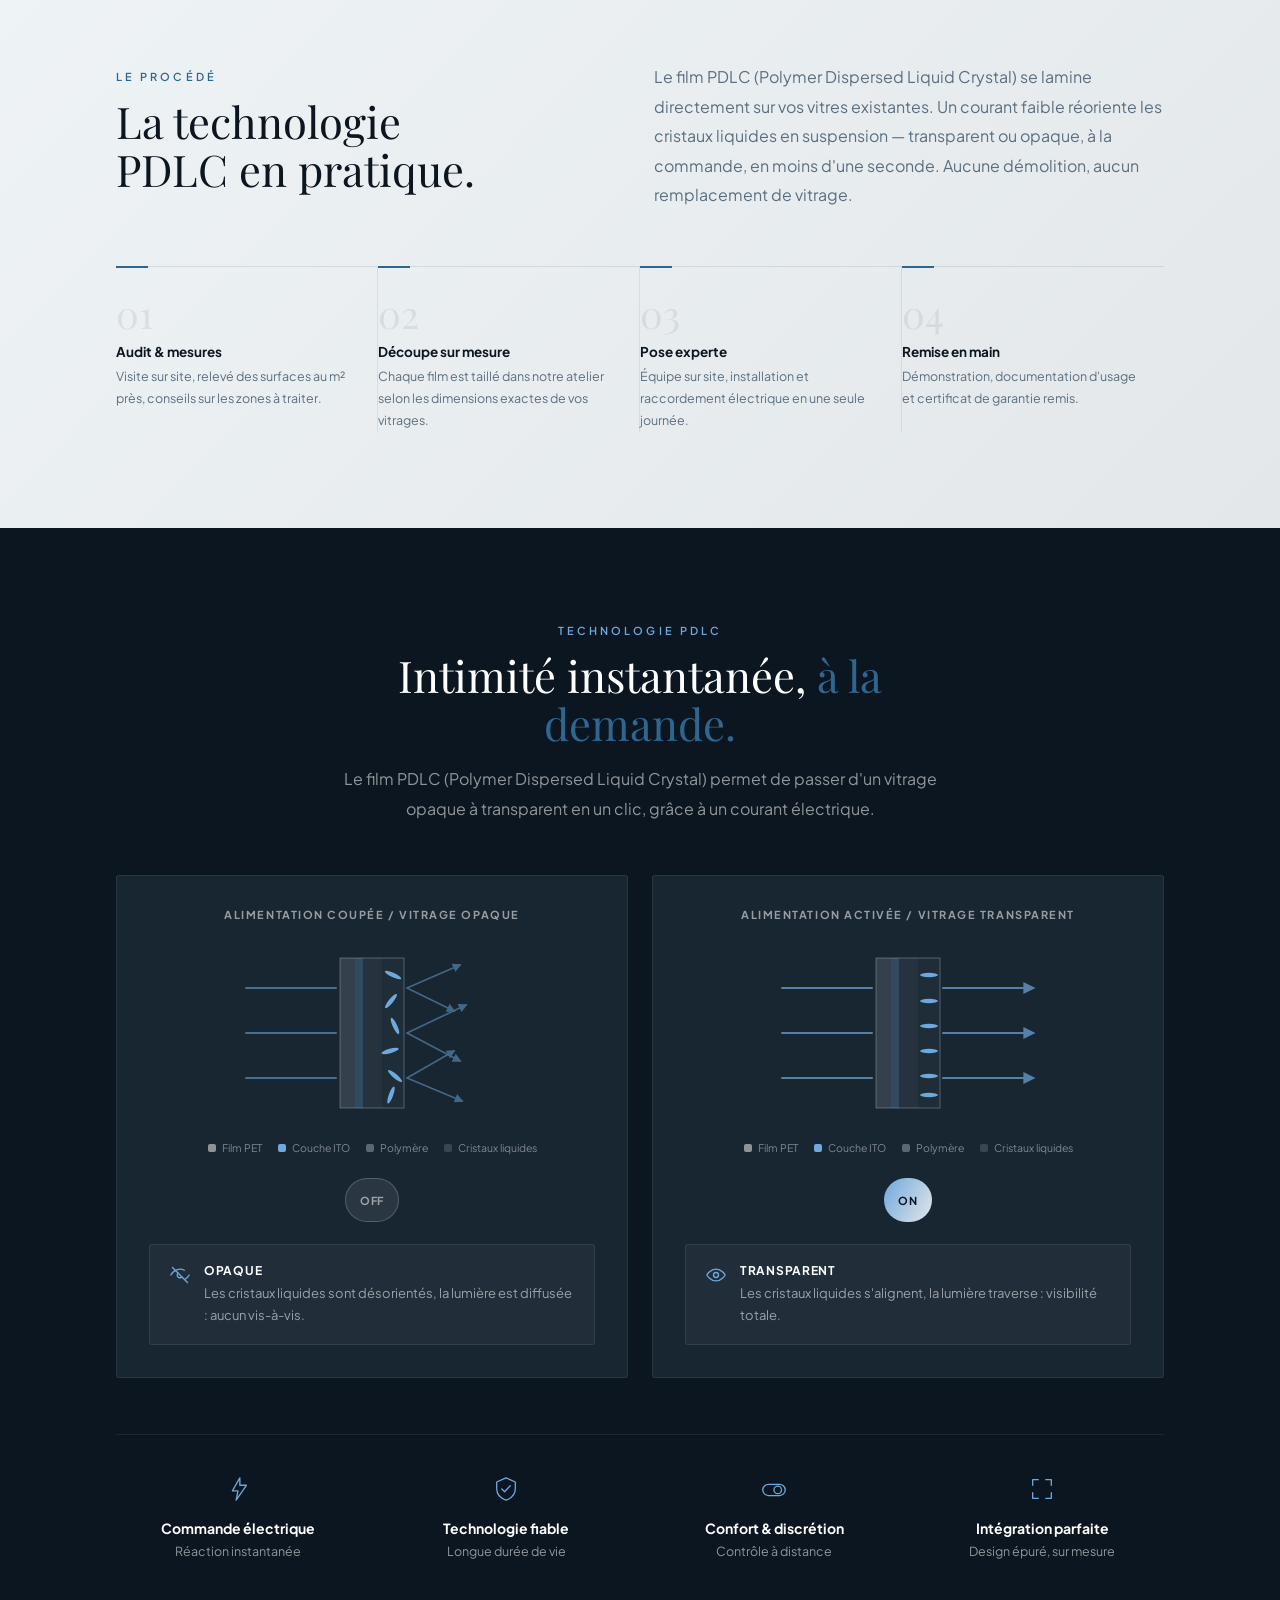
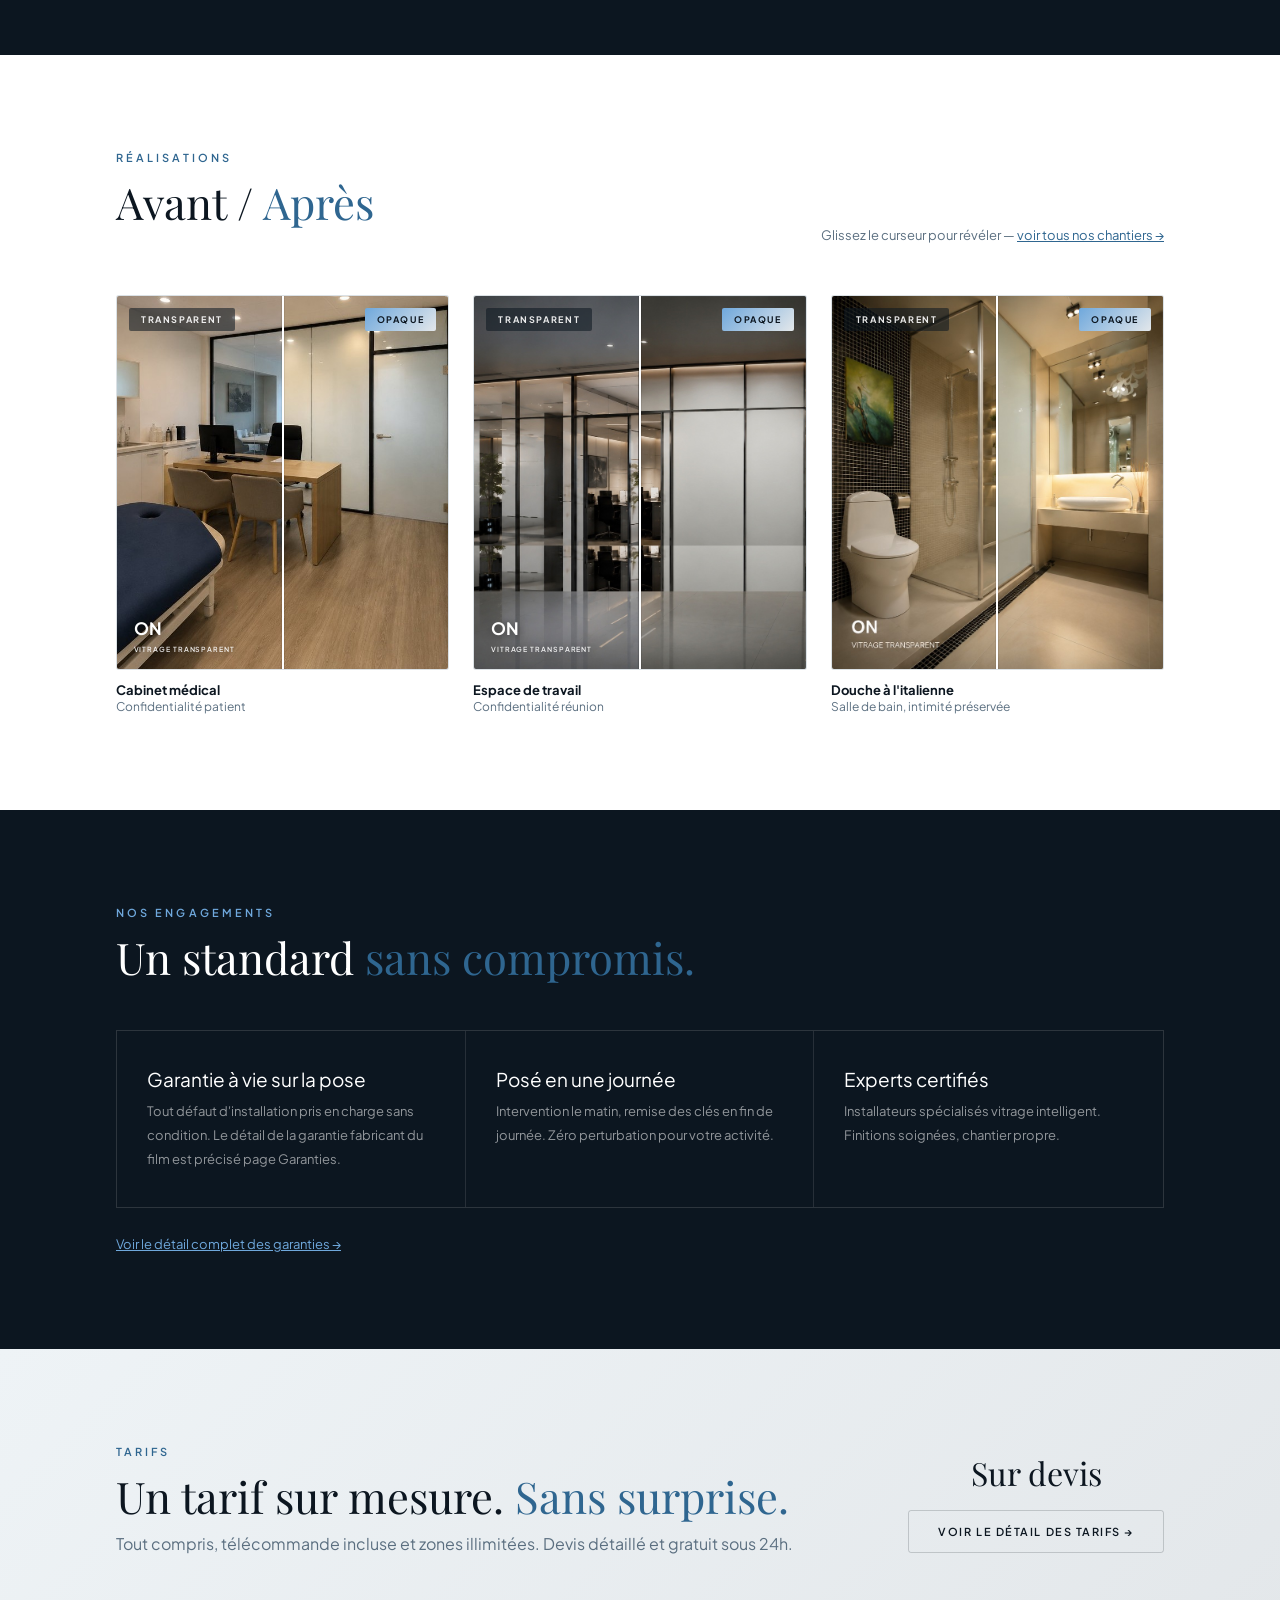
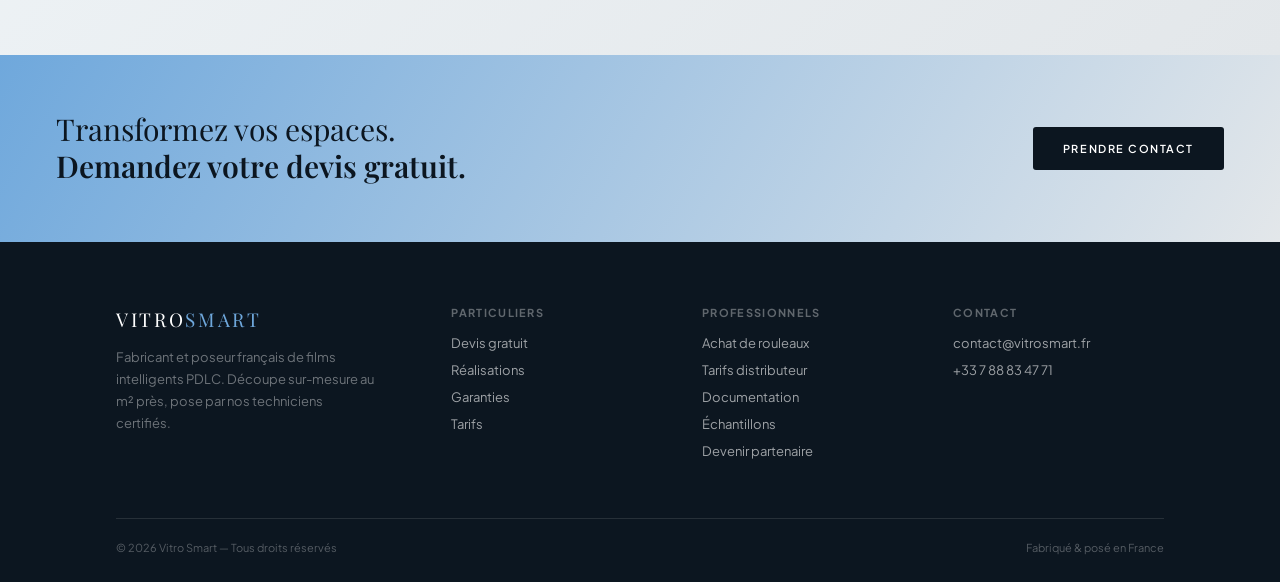
==== commit c7de706f: "Nettoie le texte incrusté à la source, plus de masque Efface le texte OFF/ON directement sur assets/" ====
--- a/particulier/index.html
+++ b/particulier/index.html
@@ -287,11 +287,9 @@
       <div class="rea-card">
         <div class="slider-wrap is-landscape">
           <div class="sl-before" style="background-image:url(/assets/img/espace-travail.jpg);background-position:right top">
-            <div class="sl-mask"></div>
             <div class="sl-state sl-state-l"><b>ON</b><span>Vitrage transparent</span></div>
           </div>
           <div class="sl-after" style="background-image:url(/assets/img/espace-travail.jpg);background-position:left top">
-            <div class="sl-mask"></div>
             <div class="sl-state sl-state-r"><b>OFF</b><span>Vitrage opaque</span></div>
           </div>
           <div class="sl-line"></div>
--- a/assets/css/style.css
+++ b/assets/css/style.css
@@ -176,7 +176,6 @@
 .sl-state span{display:block;text-transform:uppercase;font-weight:600;opacity:.9;letter-spacing:.13em;font-size:7px}
 .sl-state-l{left:5%}
 .sl-state-r{left:5%}
-.sl-mask{position:absolute;left:0%;bottom:19%;width:42%;height:20%;background:radial-gradient(ellipse at center,rgb(96,92,84) 0%,rgb(96,92,84) 55%,rgba(96,92,84,0) 100%)}
 
 /* ---------- Forms ---------- */
 .site-form{position:relative;text-align:left;background:#fff;border:1px solid rgba(12,22,32,0.08);border-radius:var(--radius);padding:44px 40px 40px;box-shadow:var(--shadow-lg);overflow:hidden}
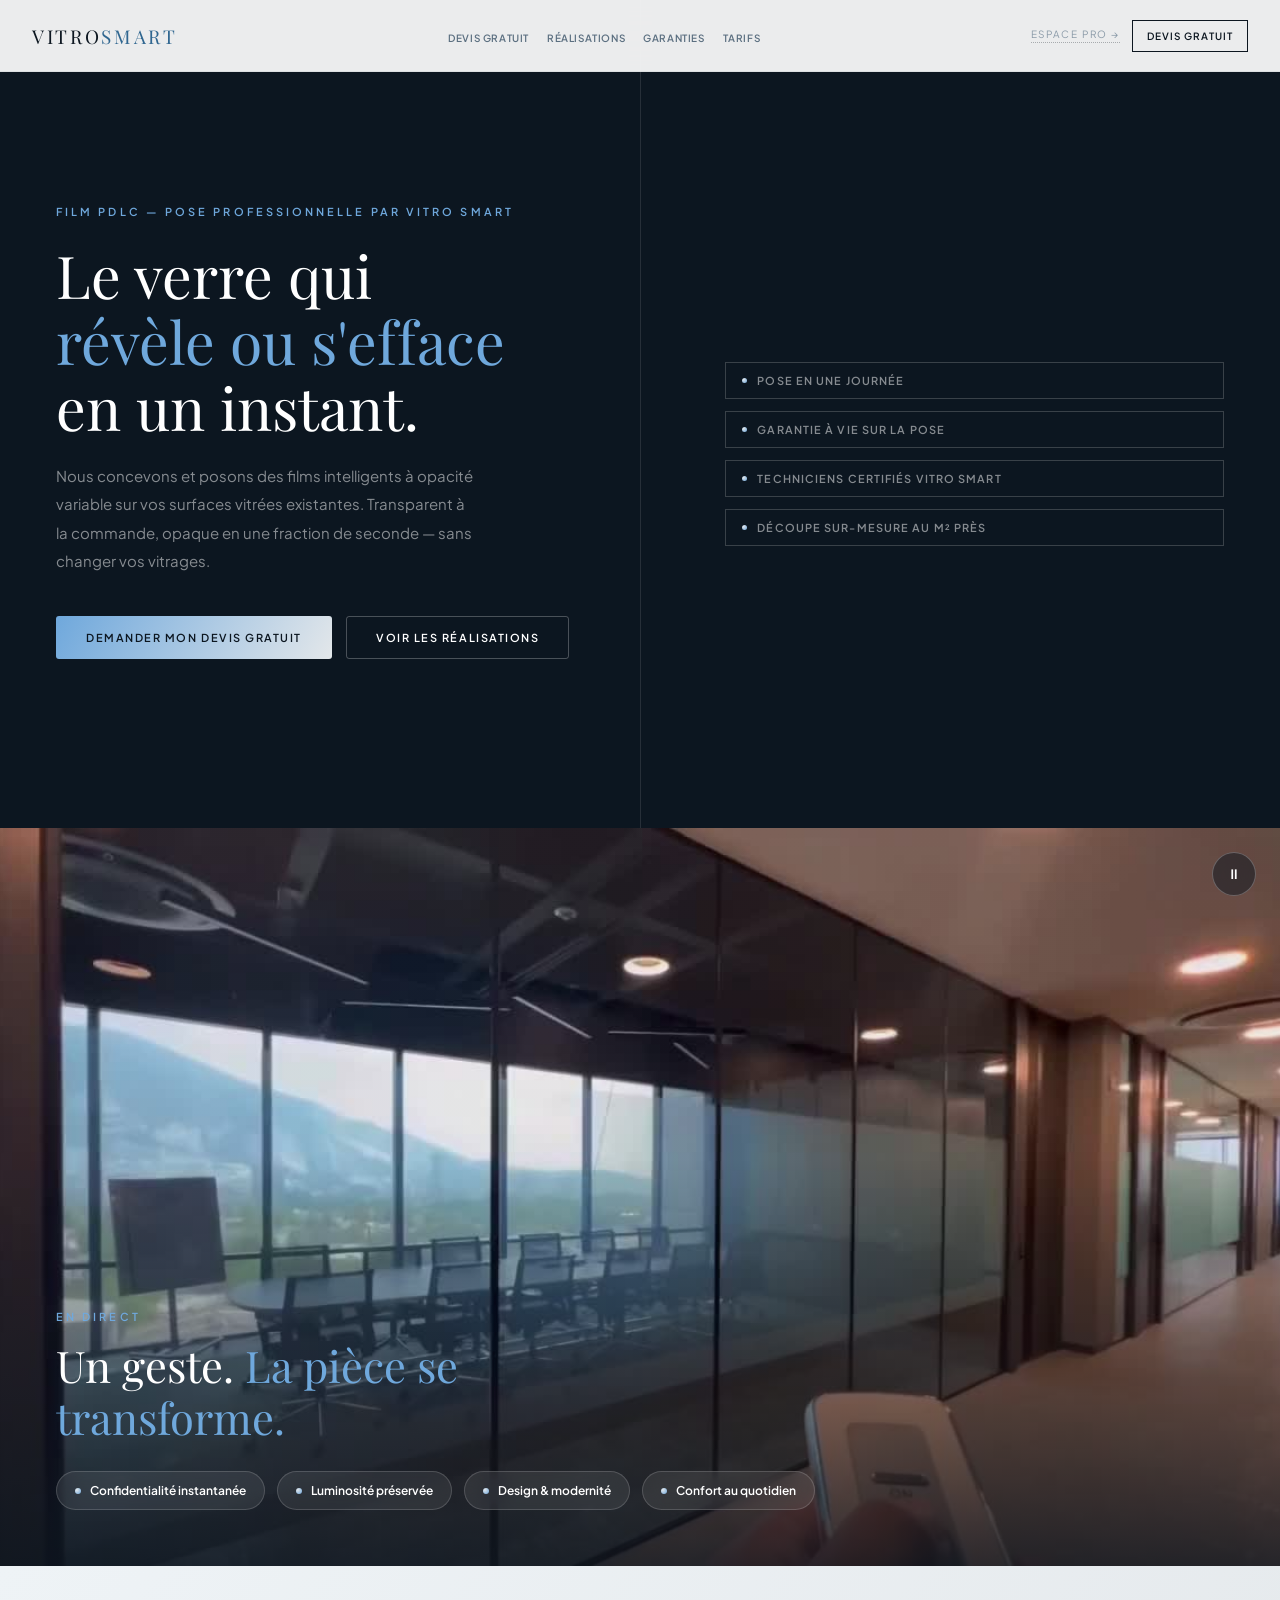
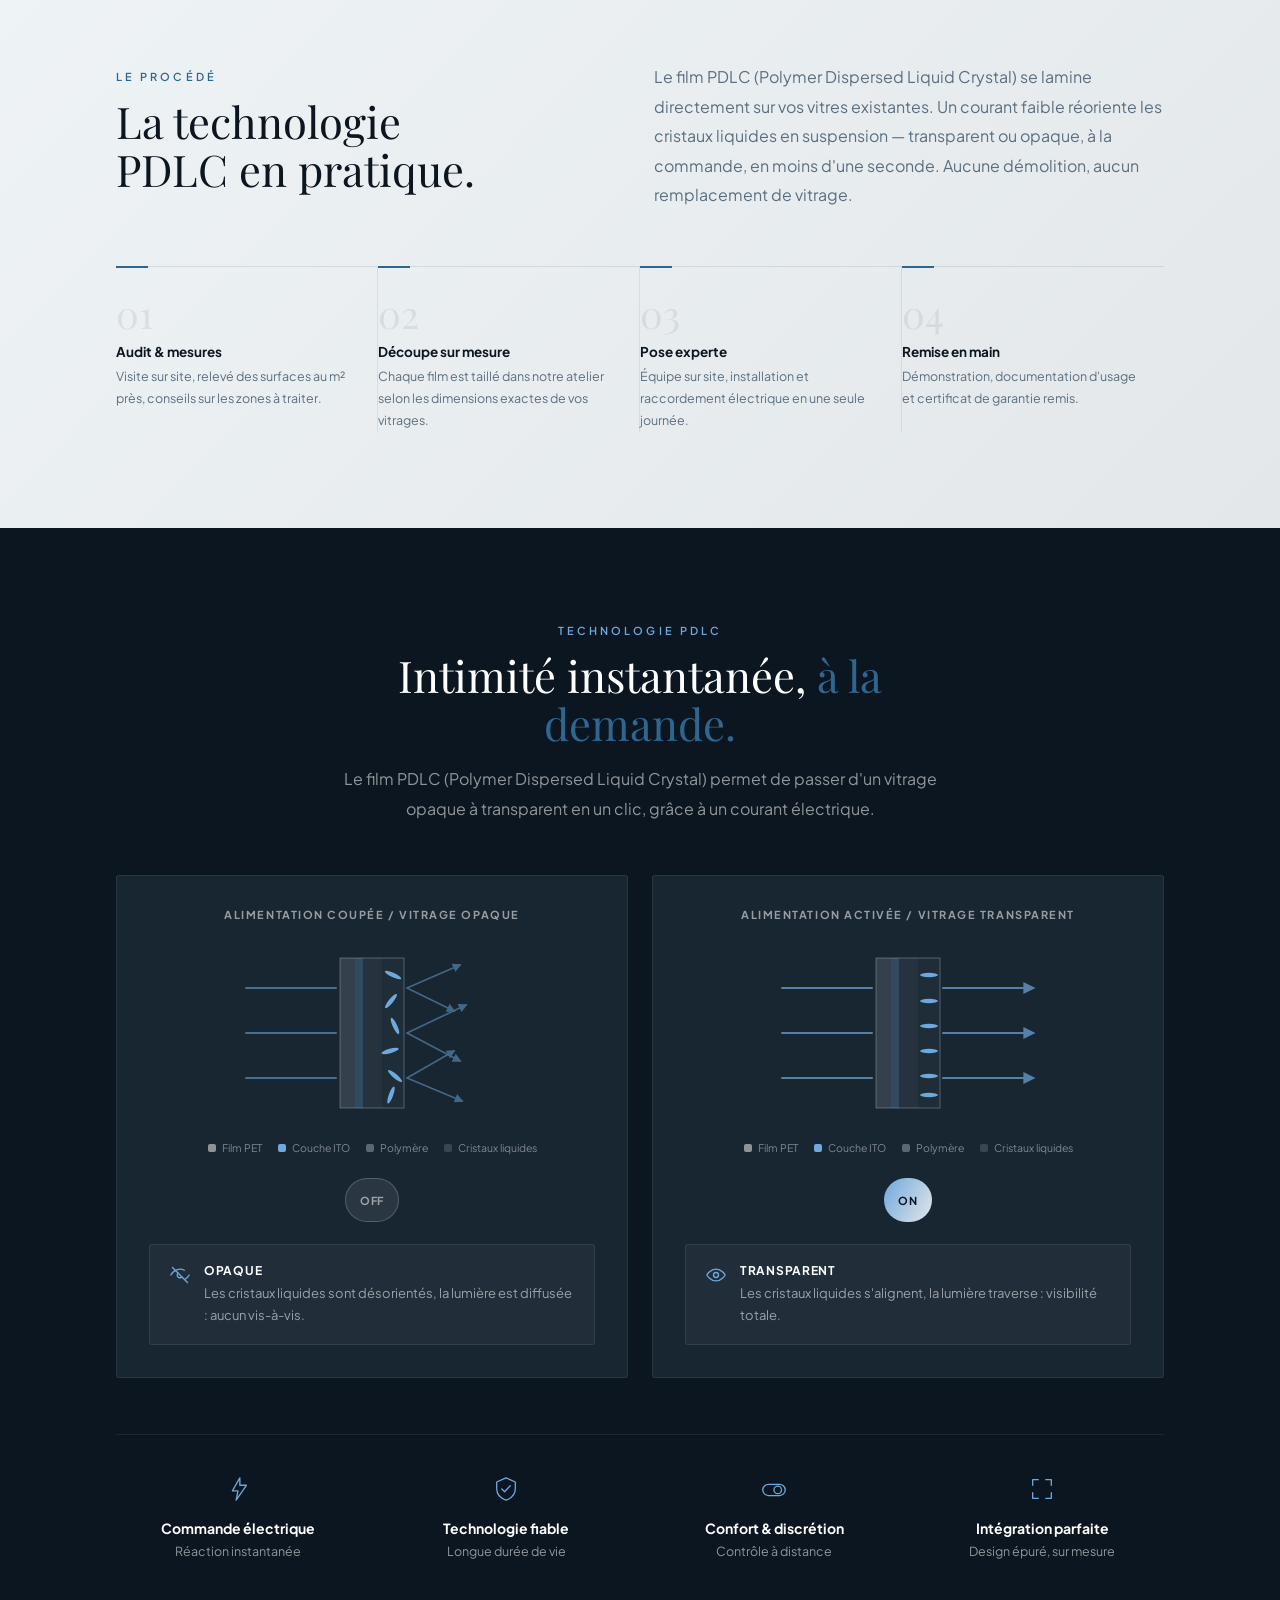
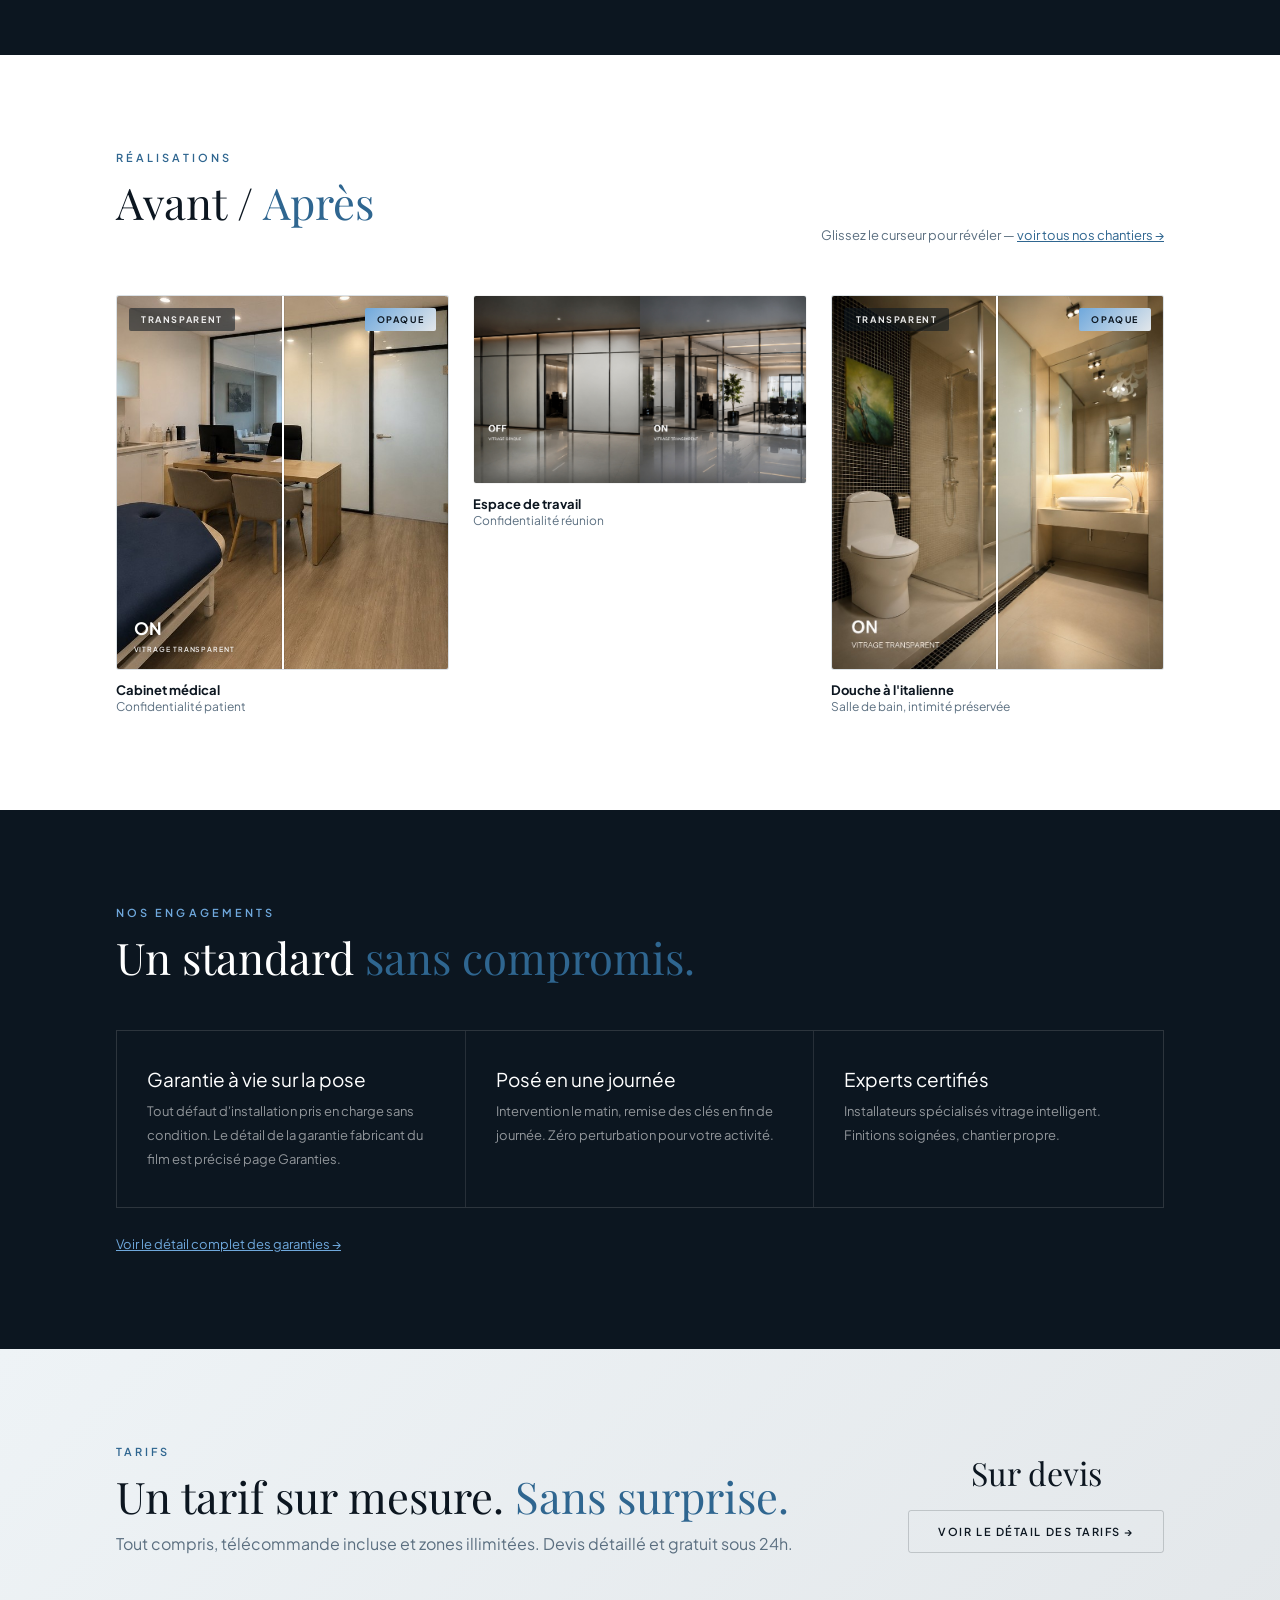
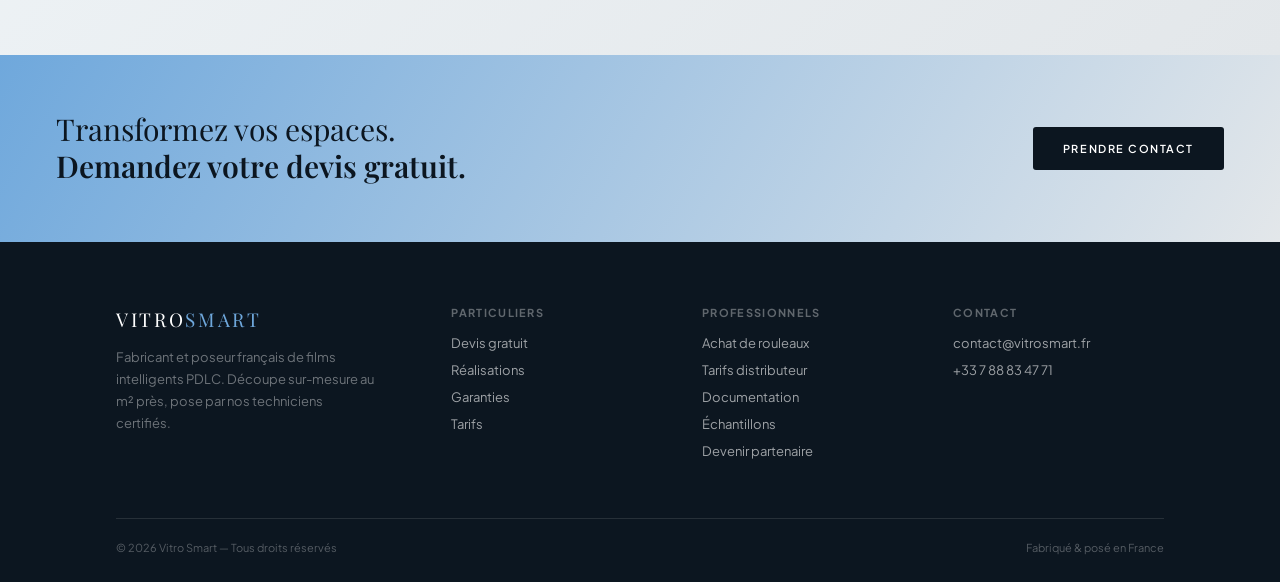
==== commit aa79dacf: "Espace de travail : image du Bureau, telle quelle, une seule fois Retour à la source : image origina" ====
--- a/particulier/index.html
+++ b/particulier/index.html
@@ -285,16 +285,7 @@
         <a href="/particulier/realisations.html" class="rea-card-link"><span class="n">Cabinet médical</span><br><span class="s">Confidentialité patient</span></a>
       </div>
       <div class="rea-card">
-        <div class="slider-wrap is-landscape">
-          <div class="sl-before" style="background-image:url(/assets/img/espace-travail.jpg);background-position:right top">
-            <div class="sl-state sl-state-l"><b>ON</b><span>Vitrage transparent</span></div>
-          </div>
-          <div class="sl-after" style="background-image:url(/assets/img/espace-travail.jpg);background-position:left top">
-            <div class="sl-state sl-state-r"><b>OFF</b><span>Vitrage opaque</span></div>
-          </div>
-          <div class="sl-line"></div>
-          <span class="sl-tag sl-l">Transparent</span><span class="sl-tag sl-r">Opaque</span>
-        </div>
+        <img class="case-photo" src="/assets/img/espace-travail.jpg" alt="Espace de travail — vitrage opaque (OFF) et transparent (ON)" loading="lazy">
         <a href="/particulier/realisations.html" class="rea-card-link"><span class="n">Espace de travail</span><br><span class="s">Confidentialité réunion</span></a>
       </div>
       <div class="rea-card">
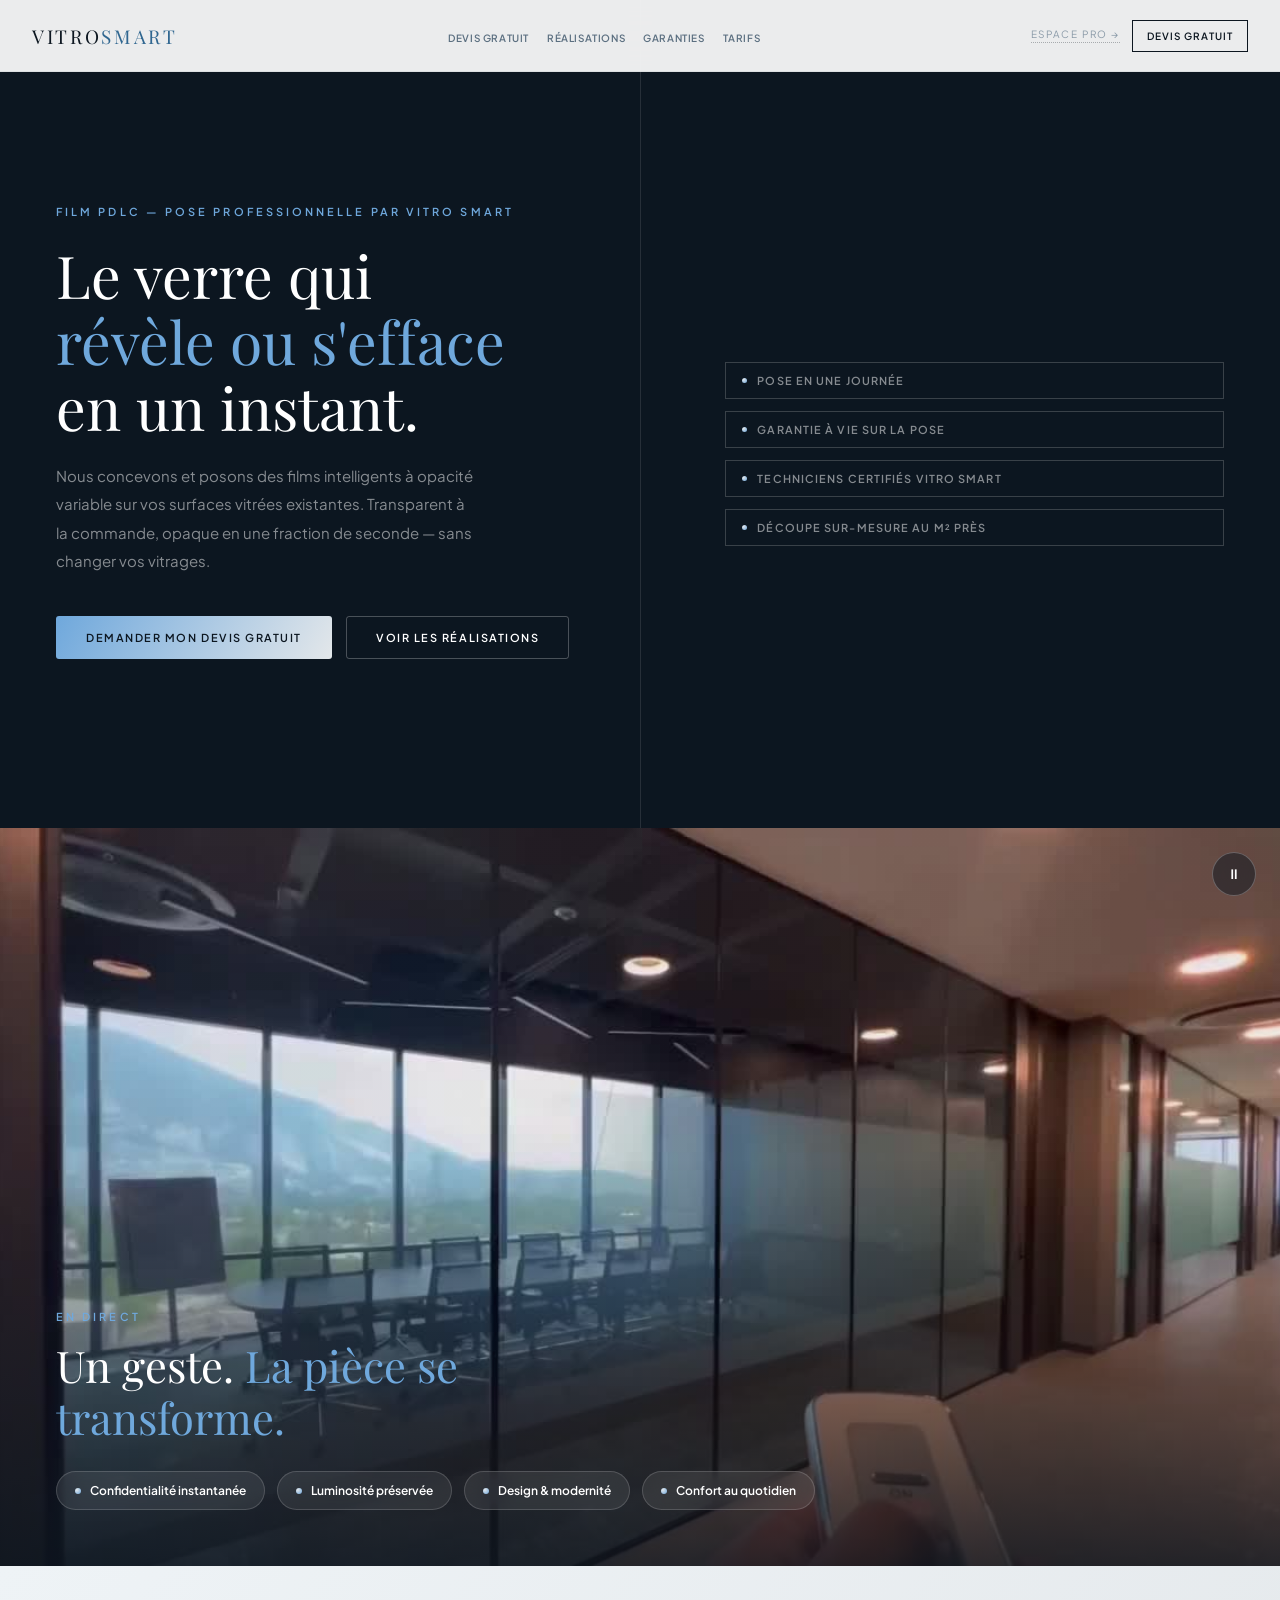
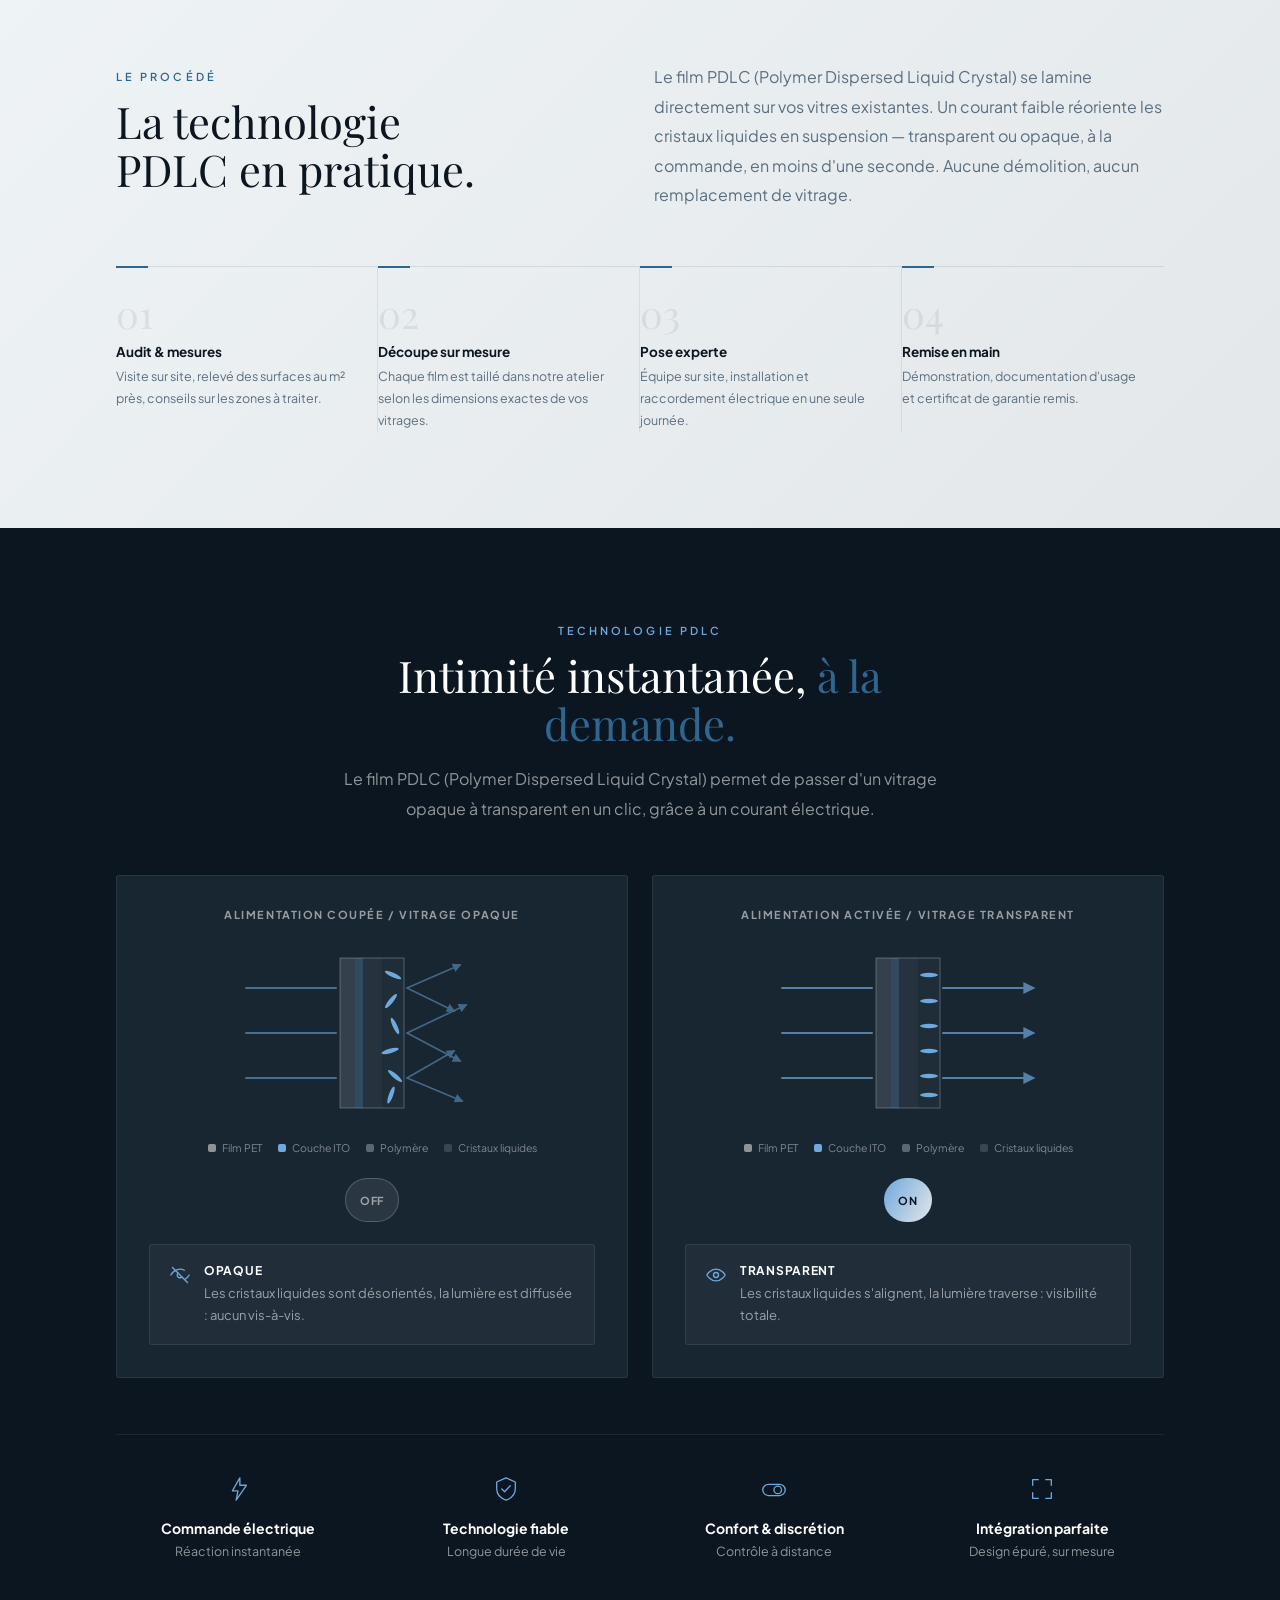
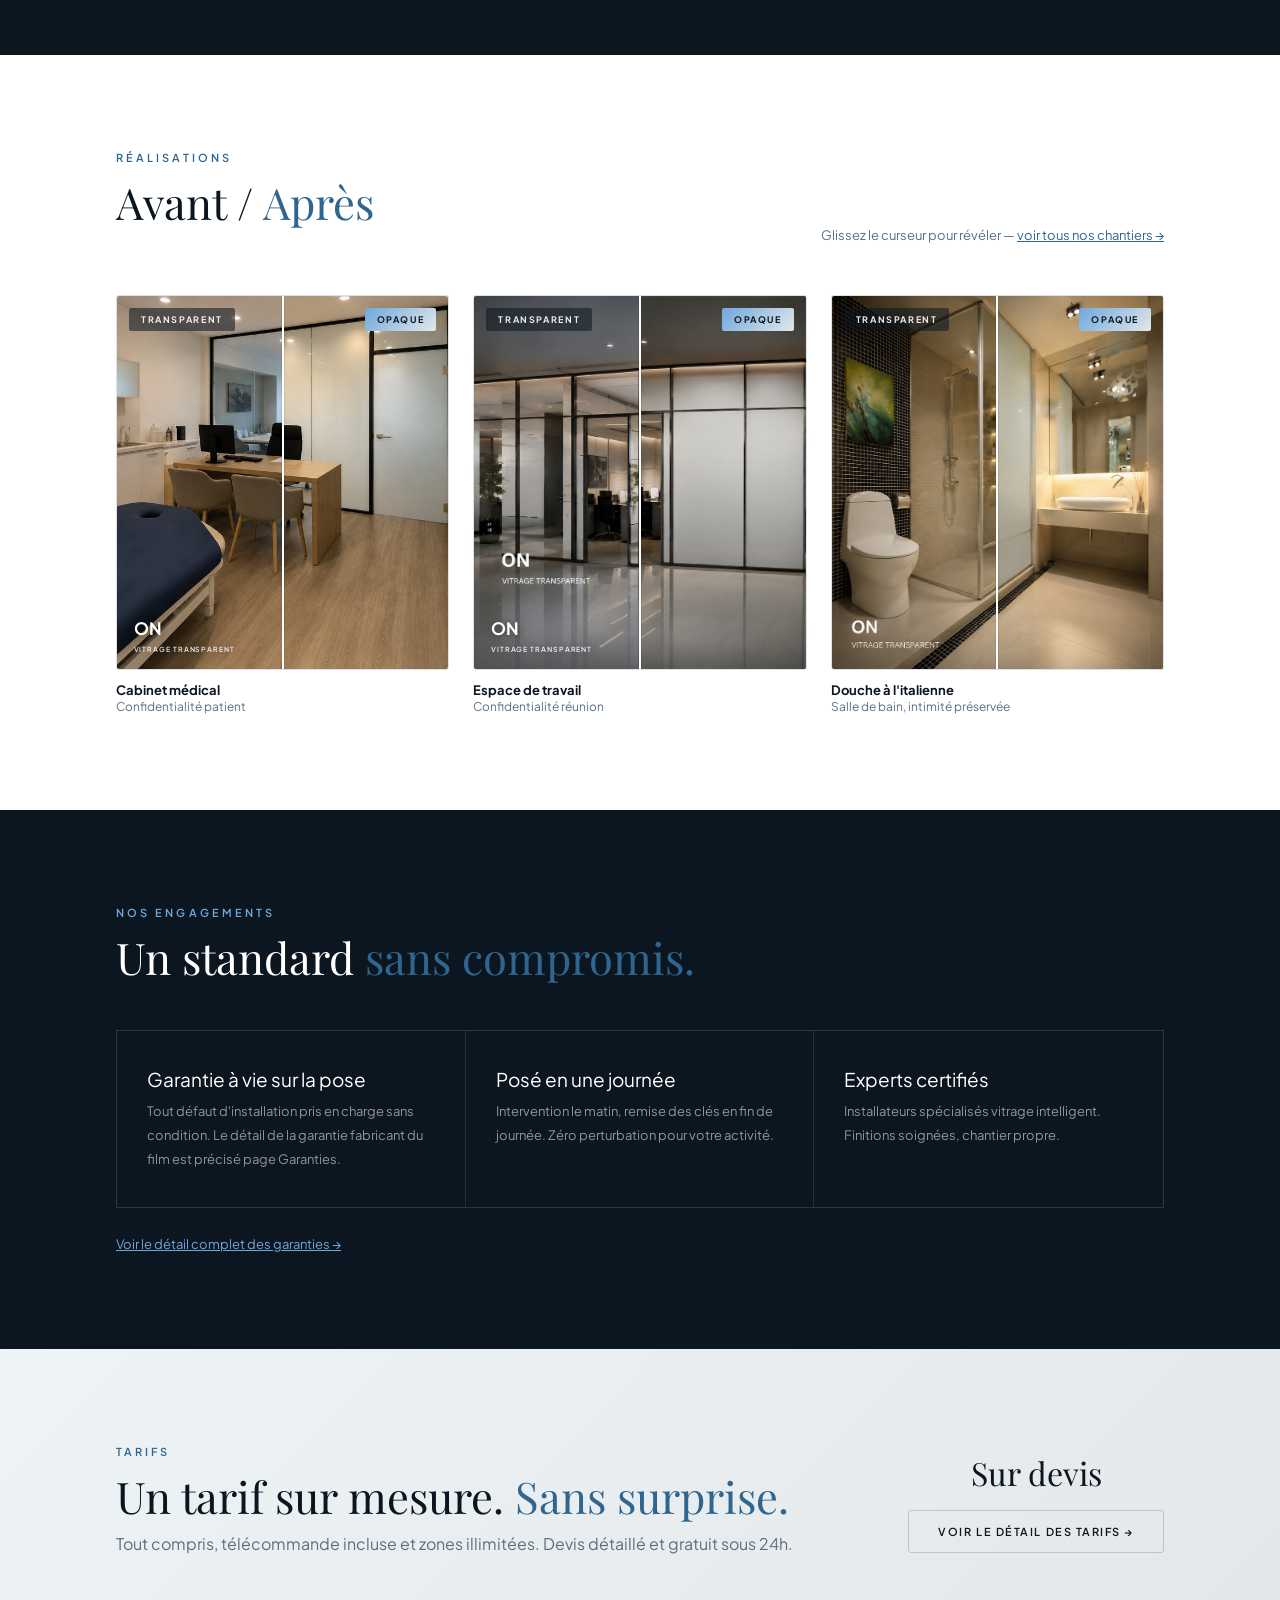
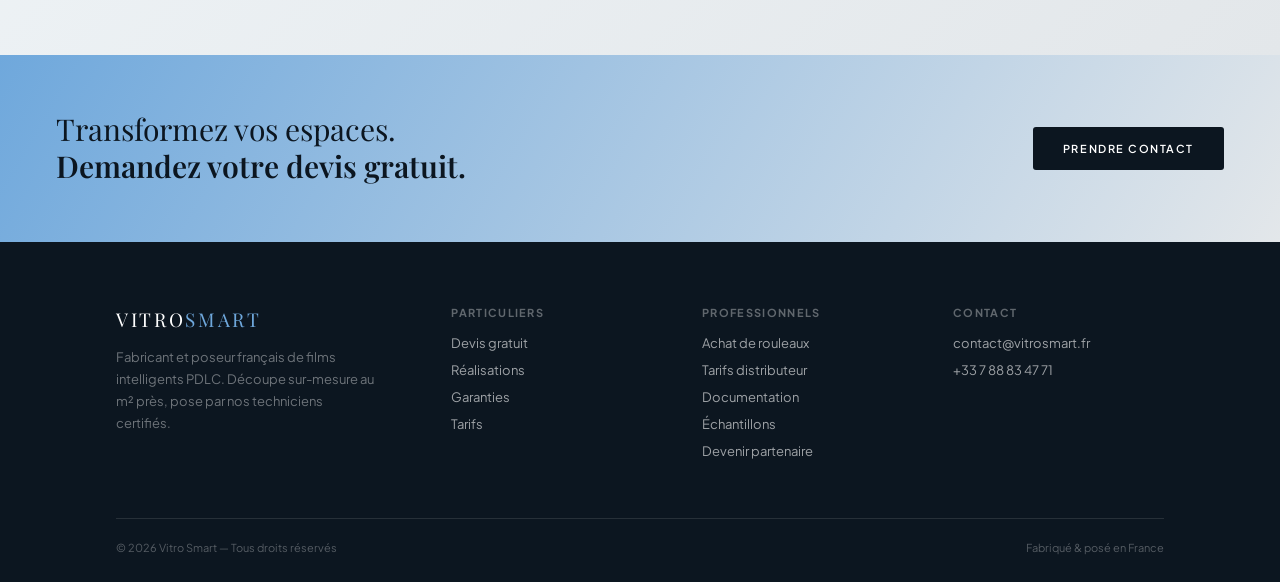
==== commit 586a3778: "Remet le slider (format identique) avec l'image originale non modifiée Le format/slider était correc" ====
--- a/particulier/index.html
+++ b/particulier/index.html
@@ -285,7 +285,16 @@
         <a href="/particulier/realisations.html" class="rea-card-link"><span class="n">Cabinet médical</span><br><span class="s">Confidentialité patient</span></a>
       </div>
       <div class="rea-card">
-        <img class="case-photo" src="/assets/img/espace-travail.jpg" alt="Espace de travail — vitrage opaque (OFF) et transparent (ON)" loading="lazy">
+        <div class="slider-wrap is-landscape">
+          <div class="sl-before" style="background-image:url(/assets/img/espace-travail.jpg);background-position:right top">
+            <div class="sl-state sl-state-l"><b>ON</b><span>Vitrage transparent</span></div>
+          </div>
+          <div class="sl-after" style="background-image:url(/assets/img/espace-travail.jpg);background-position:left top">
+            <div class="sl-state sl-state-r"><b>OFF</b><span>Vitrage opaque</span></div>
+          </div>
+          <div class="sl-line"></div>
+          <span class="sl-tag sl-l">Transparent</span><span class="sl-tag sl-r">Opaque</span>
+        </div>
         <a href="/particulier/realisations.html" class="rea-card-link"><span class="n">Espace de travail</span><br><span class="s">Confidentialité réunion</span></a>
       </div>
       <div class="rea-card">
